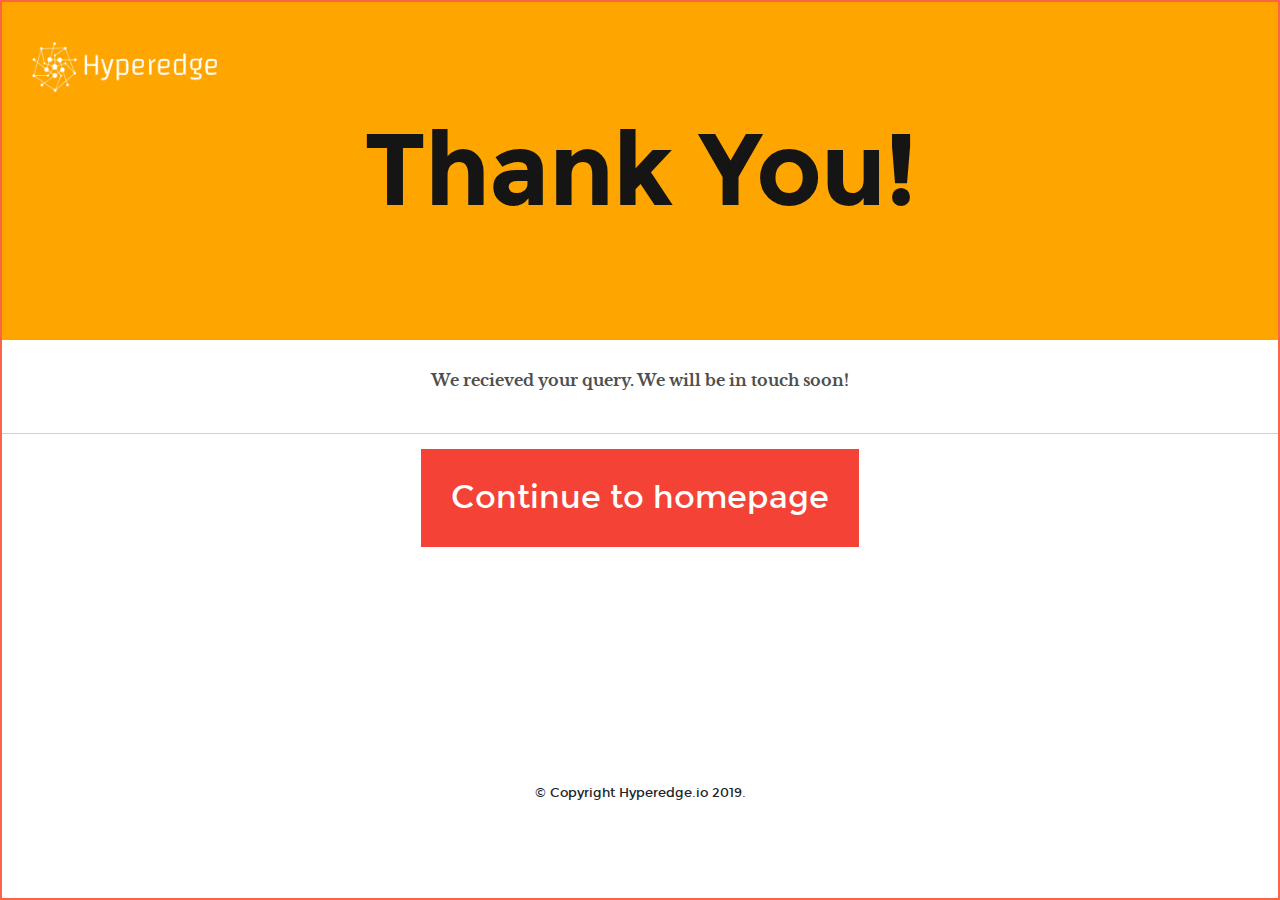
==== thanks.html @ f47d0f1d "technology stack added" ====
<!DOCTYPE html>
<head>
 <meta charset="utf-8">
	<title>Hyperedge.io</title>
	<meta name="description" content="">  
	<meta name="author" content="">

   <!-- mobile specific metas
   ================================================== -->
	<meta name="viewport" content="width=device-width, initial-scale=1, maximum-scale=1">

 	<!-- CSS
   ================================================== -->
   <link rel="stylesheet" href="css/base.css">
   <link rel="stylesheet" href="css/vendor.css">  
   <link rel="stylesheet" href="css/main.css">  

   <!-- script
   ================================================== -->
	<script src="js/modernizr.js"></script>
	<script src="js/pace.min.js"></script>

<link rel="shortcut icon" href="favicon.ico" type="image/x-icon">
	<link rel="icon" href="favicon.ico" type="image/x-icon">
<style>
body {
    margin: 100;
    font-family: -apple-system,BlinkMacSystemFont,"Segoe UI",Roboto,"Helvetica Neue",Arial,sans-serif,"Apple Color Emoji","Segoe UI Emoji","Segoe UI Symbol","Noto Color Emoji";
    font-size: 1rem;
    font-weight: 400;
    line-height: 1.5;
    color: #212529;
    text-align: center;
    background-color: #fff;
	border:2px solid Tomato;
	background-color: white;
}

h1{
	background-color:Orange;
	text-color = "blue"
	margin-top: 100px;
	font-size: 8vw;

	padding-top: 100px;
	padding-right: 80px;
	padding-bottom: 100px;
	padding-left: 80px;
}
	
p{
  font-size: 2vw;

}

a:link {
  background-color: #f44336;
  color: white;
  padding: 20px 30px;
  text-align: center;
  text-decoration: none;
  display: inline-block;
    font-size: 2.5vw;


}


/* mouse over link */
a:hover {
  color: hotpink;
  background-color: tomato;

}

/* selected link */
a:active {
  color: blue;
  background-color: yellow;
 
}

span{
  font-size: 1vw;
  padding-top: 100px;
	margin-top: 100px;

}

</style>
</head>
<body id="top">

	<!-- header 
   ================================================== -->
   <header> 

   	<div class="header-logo">
	      <a href="./index.html">Hyperedge</a>
	</div> 

	</header> <!-- end header -->  

<div class="jumbotron text-center">
  <h1 class="display-3">Thank You!</h1>
  <p class="lead"><strong>We recieved your query. We will be in touch soon!</strong></p>
  <hr>

  <p class="lead">
    <a style="  color: white;" class="btn btn-primary btn-sm" href="./index.html" role="button">Continue to homepage</a>
  </p>
</div>

<div class="footer-bottom">

      	<div class="row">

      		<div class="col-twelve">
	      		<div class="copyright">
		         	<span>© Copyright Hyperedge.io 2019.</span> 	         	
		         </div>		               
	      	</div>

      	</div>   	

      </div> <!-- end footer-bottom -->
</body>
</html>
---- css/base.css ----
/* =================================================================== 
 *
 *  Infinity v1.0 Base Stylesheet
 *  01-02-2017
 *  ------------------------------------------------------------------
 *  TOC:
 *  01. reset
 *  02. basic/base setup styles
 *  03. grid
 *  04. MISC
 *
 * =================================================================== */

/* ===================================================================
 *  01. reset - normalize.css v3.0.2 | MIT License | git.io/normalize
 *
 * ------------------------------------------------------------------- */
html {
  font-family: sans-serif;
  -ms-text-size-adjust: 100%;
  -webkit-text-size-adjust: 100%;
}

body {
  margin: 0;
}

article,
aside,
details,
figcaption,
figure,
footer,
header,
hgroup,
main,
menu,
nav,
section,
summary {
  display: block;
}

audio, canvas, progress, video {
  display: inline-block;
  vertical-align: baseline;
}

audio:not([controls]) {
  display: none;
  height: 0;
}

[hidden],
template {
  display: none;
}

a {
  background: transparent;
}

a:active, a:hover {
  outline: 0;
}

abbr[title] {
  border-bottom: 1px dotted;
}

b, strong {
  font-weight: bold;
}

dfn {
  font-style: italic;
}

h1 {
  font-size: 2em;
  margin: 0.67em 0;
}

mark {
  background: #ff0;
  color: #000;
}

small {
  font-size: 80%;
}

sub,
sup {
  font-size: 75%;
  line-height: 0;
  position: relative;
  vertical-align: baseline;
}

sup {
  top: -0.5em;
}

sub {
  bottom: -0.25em;
}

img {
  border: 0;
}

svg:not(:root) {
  overflow: hidden;
}

figure {
  margin: 1em 40px;
}

hr {
  -moz-box-sizing: content-box;
  box-sizing: content-box;
  height: 0;
}

pre {
  overflow: auto;
}

code,
kbd,
pre,
samp {
  font-family: monospace, monospace;
  font-size: 1em;
}

button, input, optgroup,
select, textarea {
  color: inherit;
  font: inherit;
  margin: 0;
}

button {
  overflow: visible;
}

button, select {
  text-transform: none;
}

button,
html input[type="button"],
input[type="reset"],
input[type="submit"] {
  -webkit-appearance: button;
  cursor: pointer;
}

button[disabled],
html input[disabled] {
  cursor: default;
}

button::-moz-focus-inner,
input::-moz-focus-inner {
  border: 0;
  padding: 0;
}

input {
  line-height: normal;
}

input[type="checkbox"],
input[type="radio"] {
  box-sizing: border-box;
  padding: 0;
}

input[type="number"]::-webkit-inner-spin-button,
input[type="number"]::-webkit-outer-spin-button {
  height: auto;
}

input[type="search"] {
  -webkit-appearance: textfield;
  -moz-box-sizing: content-box;
  -webkit-box-sizing: content-box;
  box-sizing: content-box;
}

input[type="search"]::-webkit-search-cancel-button,
input[type="search"]::-webkit-search-decoration {
  -webkit-appearance: none;
}

fieldset {
  border: 1px solid #c0c0c0;
  margin: 0 2px;
  padding: 0.35em 0.625em 0.75em;
}

legend {
  border: 0;
  padding: 0;
}

textarea {
  overflow: auto;
}

optgroup {
  font-weight: bold;
}

table {
  border-collapse: collapse;
  border-spacing: 0;
}

td, th {
  padding: 0;
}

/* ===================================================================
 *  02. basic/base setup styles - (_basic.scss)
 *
 * ------------------------------------------------------------------- */
html {
  font-size: 62.5%;
  box-sizing: border-box;
}

*,
*::before,
*::after {
  box-sizing: inherit;
}

body {
  font-weight: normal;
  line-height: 1;
  text-rendering: optimizeLegibility;
  word-wrap: break-word;
  -webkit-overflow-scrolling: touch;
  -webkit-text-size-adjust: none;
}

body, input, button {
  -moz-osx-font-smoothing: grayscale;
  -webkit-font-smoothing: antialiased;
}

/* ------------------------------------------------------------------- 
 * Media - (_basic.scss)
 * ------------------------------------------------------------------- */
img, video {
  max-width: 100%;
  height: auto;
}

/* ------------------------------------------------------------------- 
 * Typography resets - (_basic.scss)
 * ------------------------------------------------------------------- */
div, dl, dt, dd, ul, ol, li, h1, h2, h3, h4, h5, h6, pre, form, p, blockquote, th, td {
  margin: 0;
  padding: 0;
}

h1, h2, h3, h4, h5, h6 {
  -webkit-font-variant-ligatures: common-ligatures;
  -moz-font-variant-ligatures: common-ligatures;
  font-variant-ligatures: common-ligatures;
  text-rendering: optimizeLegibility;
}

em, i {
  font-style: italic;
  line-height: inherit;
}

strong, b {
  font-weight: bold;
  line-height: inherit;
}

small {
  font-size: 60%;
  line-height: inherit;
}

ol, ul {
  list-style: none;
}

li {
  display: block;
}

/* ------------------------------------------------------------------- 
 * links - (_basic.scss)
 * ------------------------------------------------------------------- */
a {
  text-decoration: none;
  line-height: inherit;
}

a img {
  border: none;
}

/* ------------------------------------------------------------------- 
 * inputs - (_basic.scss)
 * ------------------------------------------------------------------- */
fieldset {
  margin: 0;
  padding: 0;
}

input[type="email"],
input[type="number"],
input[type="search"],
input[type="text"],
input[type="tel"],
input[type="url"],
input[type="password"],
textarea {
  -webkit-appearance: none;
  -moz-appearance: none;
  -ms-appearance: none;
  -o-appearance: none;
  appearance: none;
}

/* ===================================================================
 *  03. grid - (_grid.scss)
 *
 * ------------------------------------------------------------------- */
.row {
  width: 94%;
  max-width: 1170px;
  margin: 0 auto;
}
.row:before, .row:after {
  content: "";
  display: table;
}
.row:after {
  clear: both;
}

.row .row {
  width: auto;
  max-width: none;
  margin-left: -20px;
  margin-right: -20px;
}

[class*="col-"], .bgrid {
  float: left;
}

[class*="col-"] + [class*="col-"].end {
  float: right;
}

[class*="col-"] {
  padding: 0 20px;
}

.col-one {
  width: 8.33333%;
}

.col-two, .col-1-6 {
  width: 16.66667%;
}

.col-three, .col-1-4 {
  width: 25%;
}

.col-four, .col-1-3 {
  width: 33.33333%;
}

.col-five {
  width: 41.66667%;
}

.col-six, .col-1-2 {
  width: 50%;
}

.col-seven {
  width: 58.33333%;
}

.col-eight, .col-2-3 {
  width: 66.66667%;
}

.col-nine, .col-3-4 {
  width: 75%;
}

.col-ten, .col-5-6 {
  width: 83.33333%;
}

.col-eleven {
  width: 91.66667%;
}

.col-twelve, .col-full {
  width: 100%;
}

/* ------------------------------------------------------------------- 
 * small screens - (_grid.scss)
 * ------------------------------------------------------------------- */
@media screen and (max-width: 1024px) {
  .row .row {
    margin-left: -18px;
    margin-right: -18px;
  }

  [class*="col-"] {
    padding: 0 18px;
  }
}
/* ------------------------------------------------------------------- 
 * tablets - (_grid.scss)
 * ------------------------------------------------------------------- */
@media screen and (max-width: 768px) {
  .row {
    width: auto;
    padding-left: 30px;
    padding-right: 30px;
  }

  .row .row {
    padding-left: 0;
    padding-right: 0;
    margin-left: -15px;
    margin-right: -15px;
  }

  [class*="col-"] {
    padding: 0 15px;
  }

  .tab-1-4 {
    width: 25%;
  }

  .tab-1-3 {
    width: 33.33333%;
  }

  .tab-1-2 {
    width: 50%;
  }

  .tab-2-3 {
    width: 66.66667%;
  }

  .tab-3-4 {
    width: 75%;
  }

  .tab-full {
    width: 100%;
  }
}
/* ------------------------------------------------------------------- 
 * large mobile devices - (_grid.scss)
 * ------------------------------------------------------------------- */
@media screen and (max-width: 600px) {
  .row {
    padding-left: 25px;
    padding-right: 25px;
  }

  .row .row {
    margin-left: -10px;
    margin-right: -10px;
  }

  [class*="col-"] {
    padding: 0 10px;
  }

  .mob-1-4 {
    width: 25%;
  }

  .mob-1-2 {
    width: 50%;
  }

  .mob-3-4 {
    width: 75%;
  }

  .mob-full {
    width: 100%;
  }
}
/* ------------------------------------------------------------------- 
 * small mobile devices - (_grid.scss)
 * ------------------------------------------------------------------- */
@media screen and (max-width: 400px) {
  .row .row {
    padding-left: 0;
    padding-right: 0;
    margin-left: 0;
    margin-right: 0;
  }

  [class*="col-"] {
    width: 100% !important;
    float: none !important;
    clear: both !important;
    margin-left: 0;
    margin-right: 0;
    padding: 0;
  }

  [class*="col-"] + [class*="col-"].end {
    float: none;
  }
}
/* ===================================================================
 * block grids - (_grid.scss)
 *
 * ------------------------------------------------------------------- */
[class*="block-"]:before, [class*="block-"]:after {
  content: "";
  display: table;
}
[class*="block-"]:after {
  clear: both;
}

.block-1-6 .bgrid {
  width: 16.66667%;
}

.block-1-4 .bgrid {
  width: 25%;
}

.block-1-3 .bgrid {
  width: 33.33333%;
}

.block-1-2 .bgrid {
  width: 50%;
}

/**
 * Clearing for block grid columns. Allow columns with 
 * different heights to align properly.
 */
.block-1-6 .bgrid:nth-child(6n+1),
.block-1-4 .bgrid:nth-child(4n+1),
.block-1-3 .bgrid:nth-child(3n+1),
.block-1-2 .bgrid:nth-child(2n+1) {
  clear: both;
}

/* ------------------------------------------------------------------- 
 * small screens - (_grid.scss)
 * ------------------------------------------------------------------- */
@media screen and (max-width: 1024px) {
  .block-s-1-6 .bgrid {
    width: 16.66667%;
  }

  .block-s-1-4 .bgrid {
    width: 25%;
  }

  .block-s-1-3 .bgrid {
    width: 33.33333%;
  }

  .block-s-1-2 .bgrid {
    width: 50%;
  }

  .block-s-full .bgrid {
    width: 100%;
    clear: both;
  }

  [class*="block-s-"] .bgrid:nth-child(n) {
    clear: none;
  }

  .block-s-1-6 .bgrid:nth-child(6n+1),
  .block-s-1-4 .bgrid:nth-child(4n+1),
  .block-s-1-3 .bgrid:nth-child(3n+1),
  .block-s-1-2 .bgrid:nth-child(2n+1) {
    clear: both;
  }
}
/* ------------------------------------------------------------------- 
 * tablets - (_grid.scss)
 * ------------------------------------------------------------------- */
@media screen and (max-width: 768px) {
  .block-tab-1-6 .bgrid {
    width: 16.66667%;
  }

  .block-tab-1-4 .bgrid {
    width: 25%;
  }

  .block-tab-1-3 .bgrid {
    width: 33.33333%;
  }

  .block-tab-1-2 .bgrid {
    width: 50%;
  }

  .block-tab-full .bgrid {
    width: 100%;
    clear: both;
  }

  [class*="block-tab-"] .bgrid:nth-child(n) {
    clear: none;
  }

  .block-tab-1-6 .bgrid:nth-child(6n+1),
  .block-tab-1-4 .bgrid:nth-child(4n+1),
  .block-tab-1-3 .bgrid:nth-child(3n+1),
  .block-tab-1-2 .bgrid:nth-child(2n+1) {
    clear: both;
  }
}
/* ------------------------------------------------------------------- 
 * large mobile devices - (_grid.scss)
 * ------------------------------------------------------------------- */
@media screen and (max-width: 600px) {
  .block-mob-1-6 .bgrid {
    width: 16.66667%;
  }

  .block-mob-1-4 .bgrid {
    width: 25%;
  }

  .block-mob-1-3 .bgrid {
    width: 33.33333%;
  }

  .block-mob-1-2 .bgrid {
    width: 50%;
  }

  .block-mob-full .bgrid {
    width: 100%;
    clear: both;
  }

  [class*="block-mob-"] .bgrid:nth-child(n) {
    clear: none;
  }

  .block-mob-1-6 .bgrid:nth-child(6n+1),
  .block-mob-1-4 .bgrid:nth-child(4n+1),
  .block-mob-1-3 .bgrid:nth-child(3n+1),
  .block-mob-1-2 .bgrid:nth-child(2n+1) {
    clear: both;
  }
}
/* ------------------------------------------------------------------- 
 * stack on small mobile devices - (_grid.scss)
 * ------------------------------------------------------------------- */
@media screen and (max-width: 400px) {
  .stack .bgrid {
    width: 100% !important;
    float: none !important;
    clear: both !important;
    margin-left: 0;
    margin-right: 0;
  }
}
/* ===================================================================
 *  04. MISC  - (_grid.scss)
 *
 * ------------------------------------------------------------------- */
 
/* Clearing - (http://nicolasgallagher.com/micro-clearfix-hack/
 */
.group:before, .group:after {
  content: "";
  display: table;
}
.group:after {
  clear: both;
}

/* Misc Helper Styles 
 */
.hide {
  display: none;
}

.invisible {
  visibility: hidden;
}

.antialiased {
  -webkit-font-smoothing: antialiased;
  -moz-osx-font-smoothing: grayscale;
}

.overflow-hidden {
  overflow: hidden;
}

.remove-bottom {
  margin-bottom: 0;
}

.half-bottom {
  margin-bottom: 1.5rem !important;
}

.add-bottom {
  margin-bottom: 3rem !important;
}

.no-border {
  border: none;
}

.full-width {
  width: 100%;
}

.text-center {
  text-align: center;
}

.text-left {
  text-align: left;
}

.text-right {
  text-align: right;
}

.pull-left {
  float: left;
}

.pull-right {
  float: right;
}

.align-center {
  margin-left: auto;
  margin-right: auto;
  text-align: center;
}
---- css/vendor.css ----
/* =================================================================== 
 *
 *  Infinity v1.0 Vendor/Third Party CSS 
 *  01-02-2017
 *  ------------------------------------------------------------------
 *
 *  TOC:
 *  01. Animate.css
 *  02. Lightgallery 
 *  03. Owl Carousel 
 *  04. Flexslider
 *
 * =================================================================== */

/**
 * 01. 
 * Animate.css - http://daneden.me/animate
 * Licensed under the MIT license - http://opensource.org/licenses/MIT
 *
 * Copyright (c) 2015 Daniel Eden
 * ===================================================================
 */
.animated {
  -webkit-animation-duration: 1s;
  animation-duration: 1s;
  -webkit-animation-fill-mode: both;
  animation-fill-mode: both;
}

.animated.infinite {
  -webkit-animation-iteration-count: infinite;
  animation-iteration-count: infinite;
}

.animated.hinge {
  -webkit-animation-duration: 2s;
  animation-duration: 2s;
}

.animated.bounceIn, .animated.bounceOut, .animated.flipOutX, .animated.flipOutY {
  -webkit-animation-duration: .75s;
  animation-duration: .75s;
}

@-webkit-keyframes bounce {
  20%,53%,80%,from,to {
    -webkit-animation-timing-function: cubic-bezier(0.215, 0.61, 0.355, 1);
    animation-timing-function: cubic-bezier(0.215, 0.61, 0.355, 1);
    -webkit-transform: translate3d(0, 0, 0);
    transform: translate3d(0, 0, 0);
  }
  40%,43% {
    -webkit-animation-timing-function: cubic-bezier(0.755, 0.05, 0.855, 0.06);
    animation-timing-function: cubic-bezier(0.755, 0.05, 0.855, 0.06);
    -webkit-transform: translate3d(0, -30px, 0);
    transform: translate3d(0, -30px, 0);
  }
  70% {
    -webkit-animation-timing-function: cubic-bezier(0.755, 0.05, 0.855, 0.06);
    animation-timing-function: cubic-bezier(0.755, 0.05, 0.855, 0.06);
    -webkit-transform: translate3d(0, -15px, 0);
    transform: translate3d(0, -15px, 0);
  }
  90% {
    -webkit-transform: translate3d(0, -4px, 0);
    transform: translate3d(0, -4px, 0);
  }
}
@keyframes bounce {
  20%,53%,80%,from,to {
    -webkit-animation-timing-function: cubic-bezier(0.215, 0.61, 0.355, 1);
    animation-timing-function: cubic-bezier(0.215, 0.61, 0.355, 1);
    -webkit-transform: translate3d(0, 0, 0);
    transform: translate3d(0, 0, 0);
  }
  40%,43% {
    -webkit-animation-timing-function: cubic-bezier(0.755, 0.05, 0.855, 0.06);
    animation-timing-function: cubic-bezier(0.755, 0.05, 0.855, 0.06);
    -webkit-transform: translate3d(0, -30px, 0);
    transform: translate3d(0, -30px, 0);
  }
  70% {
    -webkit-animation-timing-function: cubic-bezier(0.755, 0.05, 0.855, 0.06);
    animation-timing-function: cubic-bezier(0.755, 0.05, 0.855, 0.06);
    -webkit-transform: translate3d(0, -15px, 0);
    transform: translate3d(0, -15px, 0);
  }
  90% {
    -webkit-transform: translate3d(0, -4px, 0);
    transform: translate3d(0, -4px, 0);
  }
}
.bounce {
  -webkit-animation-name: bounce;
  animation-name: bounce;
  -webkit-transform-origin: center bottom;
  transform-origin: center bottom;
}

@-webkit-keyframes flash {
  50%,from,to {
    opacity: 1;
  }
  25%,75% {
    opacity: 0;
  }
}
@keyframes flash {
  50%,from,to {
    opacity: 1;
  }
  25%,75% {
    opacity: 0;
  }
}
.flash {
  -webkit-animation-name: flash;
  animation-name: flash;
}

@-webkit-keyframes pulse {
  from {
    -webkit-transform: scale3d(1, 1, 1);
    transform: scale3d(1, 1, 1);
  }
  50% {
    -webkit-transform: scale3d(1.05, 1.05, 1.05);
    transform: scale3d(1.05, 1.05, 1.05);
  }
  to {
    -webkit-transform: scale3d(1, 1, 1);
    transform: scale3d(1, 1, 1);
  }
}
@keyframes pulse {
  from {
    -webkit-transform: scale3d(1, 1, 1);
    transform: scale3d(1, 1, 1);
  }
  50% {
    -webkit-transform: scale3d(1.05, 1.05, 1.05);
    transform: scale3d(1.05, 1.05, 1.05);
  }
  to {
    -webkit-transform: scale3d(1, 1, 1);
    transform: scale3d(1, 1, 1);
  }
}
.pulse {
  -webkit-animation-name: pulse;
  animation-name: pulse;
}

@-webkit-keyframes rubberBand {
  from {
    -webkit-transform: scale3d(1, 1, 1);
    transform: scale3d(1, 1, 1);
  }
  30% {
    -webkit-transform: scale3d(1.25, 0.75, 1);
    transform: scale3d(1.25, 0.75, 1);
  }
  40% {
    -webkit-transform: scale3d(0.75, 1.25, 1);
    transform: scale3d(0.75, 1.25, 1);
  }
  50% {
    -webkit-transform: scale3d(1.15, 0.85, 1);
    transform: scale3d(1.15, 0.85, 1);
  }
  65% {
    -webkit-transform: scale3d(0.95, 1.05, 1);
    transform: scale3d(0.95, 1.05, 1);
  }
  75% {
    -webkit-transform: scale3d(1.05, 0.95, 1);
    transform: scale3d(1.05, 0.95, 1);
  }
  to {
    -webkit-transform: scale3d(1, 1, 1);
    transform: scale3d(1, 1, 1);
  }
}
@keyframes rubberBand {
  from {
    -webkit-transform: scale3d(1, 1, 1);
    transform: scale3d(1, 1, 1);
  }
  30% {
    -webkit-transform: scale3d(1.25, 0.75, 1);
    transform: scale3d(1.25, 0.75, 1);
  }
  40% {
    -webkit-transform: scale3d(0.75, 1.25, 1);
    transform: scale3d(0.75, 1.25, 1);
  }
  50% {
    -webkit-transform: scale3d(1.15, 0.85, 1);
    transform: scale3d(1.15, 0.85, 1);
  }
  65% {
    -webkit-transform: scale3d(0.95, 1.05, 1);
    transform: scale3d(0.95, 1.05, 1);
  }
  75% {
    -webkit-transform: scale3d(1.05, 0.95, 1);
    transform: scale3d(1.05, 0.95, 1);
  }
  to {
    -webkit-transform: scale3d(1, 1, 1);
    transform: scale3d(1, 1, 1);
  }
}
.rubberBand {
  -webkit-animation-name: rubberBand;
  animation-name: rubberBand;
}

@-webkit-keyframes shake {
  from,to {
    -webkit-transform: translate3d(0, 0, 0);
    transform: translate3d(0, 0, 0);
  }
  10%,30%,50%,70%,90% {
    -webkit-transform: translate3d(-10px, 0, 0);
    transform: translate3d(-10px, 0, 0);
  }
  20%,40%,60%,80% {
    -webkit-transform: translate3d(10px, 0, 0);
    transform: translate3d(10px, 0, 0);
  }
}
@keyframes shake {
  from,to {
    -webkit-transform: translate3d(0, 0, 0);
    transform: translate3d(0, 0, 0);
  }
  10%,30%,50%,70%,90% {
    -webkit-transform: translate3d(-10px, 0, 0);
    transform: translate3d(-10px, 0, 0);
  }
  20%,40%,60%,80% {
    -webkit-transform: translate3d(10px, 0, 0);
    transform: translate3d(10px, 0, 0);
  }
}
.shake {
  -webkit-animation-name: shake;
  animation-name: shake;
}

@-webkit-keyframes swing {
  20% {
    -webkit-transform: rotate3d(0, 0, 1, 15deg);
    transform: rotate3d(0, 0, 1, 15deg);
  }
  40% {
    -webkit-transform: rotate3d(0, 0, 1, -10deg);
    transform: rotate3d(0, 0, 1, -10deg);
  }
  60% {
    -webkit-transform: rotate3d(0, 0, 1, 5deg);
    transform: rotate3d(0, 0, 1, 5deg);
  }
  80% {
    -webkit-transform: rotate3d(0, 0, 1, -5deg);
    transform: rotate3d(0, 0, 1, -5deg);
  }
  to {
    -webkit-transform: rotate3d(0, 0, 1, 0deg);
    transform: rotate3d(0, 0, 1, 0deg);
  }
}
@keyframes swing {
  20% {
    -webkit-transform: rotate3d(0, 0, 1, 15deg);
    transform: rotate3d(0, 0, 1, 15deg);
  }
  40% {
    -webkit-transform: rotate3d(0, 0, 1, -10deg);
    transform: rotate3d(0, 0, 1, -10deg);
  }
  60% {
    -webkit-transform: rotate3d(0, 0, 1, 5deg);
    transform: rotate3d(0, 0, 1, 5deg);
  }
  80% {
    -webkit-transform: rotate3d(0, 0, 1, -5deg);
    transform: rotate3d(0, 0, 1, -5deg);
  }
  to {
    -webkit-transform: rotate3d(0, 0, 1, 0deg);
    transform: rotate3d(0, 0, 1, 0deg);
  }
}
.swing {
  -webkit-transform-origin: top center;
  transform-origin: top center;
  -webkit-animation-name: swing;
  animation-name: swing;
}

@-webkit-keyframes tada {
  from {
    -webkit-transform: scale3d(1, 1, 1);
    transform: scale3d(1, 1, 1);
  }
  10%,20% {
    -webkit-transform: scale3d(0.9, 0.9, 0.9) rotate3d(0, 0, 1, -3deg);
    transform: scale3d(0.9, 0.9, 0.9) rotate3d(0, 0, 1, -3deg);
  }
  30%,50%,70%,90% {
    -webkit-transform: scale3d(1.1, 1.1, 1.1) rotate3d(0, 0, 1, 3deg);
    transform: scale3d(1.1, 1.1, 1.1) rotate3d(0, 0, 1, 3deg);
  }
  40%,60%,80% {
    -webkit-transform: scale3d(1.1, 1.1, 1.1) rotate3d(0, 0, 1, -3deg);
    transform: scale3d(1.1, 1.1, 1.1) rotate3d(0, 0, 1, -3deg);
  }
  to {
    -webkit-transform: scale3d(1, 1, 1);
    transform: scale3d(1, 1, 1);
  }
}
@keyframes tada {
  from {
    -webkit-transform: scale3d(1, 1, 1);
    transform: scale3d(1, 1, 1);
  }
  10%,20% {
    -webkit-transform: scale3d(0.9, 0.9, 0.9) rotate3d(0, 0, 1, -3deg);
    transform: scale3d(0.9, 0.9, 0.9) rotate3d(0, 0, 1, -3deg);
  }
  30%,50%,70%,90% {
    -webkit-transform: scale3d(1.1, 1.1, 1.1) rotate3d(0, 0, 1, 3deg);
    transform: scale3d(1.1, 1.1, 1.1) rotate3d(0, 0, 1, 3deg);
  }
  40%,60%,80% {
    -webkit-transform: scale3d(1.1, 1.1, 1.1) rotate3d(0, 0, 1, -3deg);
    transform: scale3d(1.1, 1.1, 1.1) rotate3d(0, 0, 1, -3deg);
  }
  to {
    -webkit-transform: scale3d(1, 1, 1);
    transform: scale3d(1, 1, 1);
  }
}
.tada {
  -webkit-animation-name: tada;
  animation-name: tada;
}

@-webkit-keyframes wobble {
  from {
    -webkit-transform: none;
    transform: none;
  }
  15% {
    -webkit-transform: translate3d(-25%, 0, 0) rotate3d(0, 0, 1, -5deg);
    transform: translate3d(-25%, 0, 0) rotate3d(0, 0, 1, -5deg);
  }
  30% {
    -webkit-transform: translate3d(20%, 0, 0) rotate3d(0, 0, 1, 3deg);
    transform: translate3d(20%, 0, 0) rotate3d(0, 0, 1, 3deg);
  }
  45% {
    -webkit-transform: translate3d(-15%, 0, 0) rotate3d(0, 0, 1, -3deg);
    transform: translate3d(-15%, 0, 0) rotate3d(0, 0, 1, -3deg);
  }
  60% {
    -webkit-transform: translate3d(10%, 0, 0) rotate3d(0, 0, 1, 2deg);
    transform: translate3d(10%, 0, 0) rotate3d(0, 0, 1, 2deg);
  }
  75% {
    -webkit-transform: translate3d(-5%, 0, 0) rotate3d(0, 0, 1, -1deg);
    transform: translate3d(-5%, 0, 0) rotate3d(0, 0, 1, -1deg);
  }
  to {
    -webkit-transform: none;
    transform: none;
  }
}
@keyframes wobble {
  from {
    -webkit-transform: none;
    transform: none;
  }
  15% {
    -webkit-transform: translate3d(-25%, 0, 0) rotate3d(0, 0, 1, -5deg);
    transform: translate3d(-25%, 0, 0) rotate3d(0, 0, 1, -5deg);
  }
  30% {
    -webkit-transform: translate3d(20%, 0, 0) rotate3d(0, 0, 1, 3deg);
    transform: translate3d(20%, 0, 0) rotate3d(0, 0, 1, 3deg);
  }
  45% {
    -webkit-transform: translate3d(-15%, 0, 0) rotate3d(0, 0, 1, -3deg);
    transform: translate3d(-15%, 0, 0) rotate3d(0, 0, 1, -3deg);
  }
  60% {
    -webkit-transform: translate3d(10%, 0, 0) rotate3d(0, 0, 1, 2deg);
    transform: translate3d(10%, 0, 0) rotate3d(0, 0, 1, 2deg);
  }
  75% {
    -webkit-transform: translate3d(-5%, 0, 0) rotate3d(0, 0, 1, -1deg);
    transform: translate3d(-5%, 0, 0) rotate3d(0, 0, 1, -1deg);
  }
  to {
    -webkit-transform: none;
    transform: none;
  }
}
.wobble {
  -webkit-animation-name: wobble;
  animation-name: wobble;
}

@-webkit-keyframes jello {
  11.1%,from,to {
    -webkit-transform: none;
    transform: none;
  }
  22.2% {
    -webkit-transform: skewX(-12.5deg) skewY(-12.5deg);
    transform: skewX(-12.5deg) skewY(-12.5deg);
  }
  33.3% {
    -webkit-transform: skewX(6.25deg) skewY(6.25deg);
    transform: skewX(6.25deg) skewY(6.25deg);
  }
  44.4% {
    -webkit-transform: skewX(-3.125deg) skewY(-3.125deg);
    transform: skewX(-3.125deg) skewY(-3.125deg);
  }
  55.5% {
    -webkit-transform: skewX(1.5625deg) skewY(1.5625deg);
    transform: skewX(1.5625deg) skewY(1.5625deg);
  }
  66.6% {
    -webkit-transform: skewX(-0.78125deg) skewY(-0.78125deg);
    transform: skewX(-0.78125deg) skewY(-0.78125deg);
  }
  77.7% {
    -webkit-transform: skewX(0.39063deg) skewY(0.39063deg);
    transform: skewX(0.39063deg) skewY(0.39063deg);
  }
  88.8% {
    -webkit-transform: skewX(-0.19531deg) skewY(-0.19531deg);
    transform: skewX(-0.19531deg) skewY(-0.19531deg);
  }
}
@keyframes jello {
  11.1%,from,to {
    -webkit-transform: none;
    transform: none;
  }
  22.2% {
    -webkit-transform: skewX(-12.5deg) skewY(-12.5deg);
    transform: skewX(-12.5deg) skewY(-12.5deg);
  }
  33.3% {
    -webkit-transform: skewX(6.25deg) skewY(6.25deg);
    transform: skewX(6.25deg) skewY(6.25deg);
  }
  44.4% {
    -webkit-transform: skewX(-3.125deg) skewY(-3.125deg);
    transform: skewX(-3.125deg) skewY(-3.125deg);
  }
  55.5% {
    -webkit-transform: skewX(1.5625deg) skewY(1.5625deg);
    transform: skewX(1.5625deg) skewY(1.5625deg);
  }
  66.6% {
    -webkit-transform: skewX(-0.78125deg) skewY(-0.78125deg);
    transform: skewX(-0.78125deg) skewY(-0.78125deg);
  }
  77.7% {
    -webkit-transform: skewX(0.39063deg) skewY(0.39063deg);
    transform: skewX(0.39063deg) skewY(0.39063deg);
  }
  88.8% {
    -webkit-transform: skewX(-0.19531deg) skewY(-0.19531deg);
    transform: skewX(-0.19531deg) skewY(-0.19531deg);
  }
}
.jello {
  -webkit-animation-name: jello;
  animation-name: jello;
  -webkit-transform-origin: center;
  transform-origin: center;
}

@-webkit-keyframes bounceIn {
  20%,40%,60%,80%,from,to {
    -webkit-animation-timing-function: cubic-bezier(0.215, 0.61, 0.355, 1);
    animation-timing-function: cubic-bezier(0.215, 0.61, 0.355, 1);
  }
  0% {
    opacity: 0;
    -webkit-transform: scale3d(0.3, 0.3, 0.3);
    transform: scale3d(0.3, 0.3, 0.3);
  }
  20% {
    -webkit-transform: scale3d(1.1, 1.1, 1.1);
    transform: scale3d(1.1, 1.1, 1.1);
  }
  40% {
    -webkit-transform: scale3d(0.9, 0.9, 0.9);
    transform: scale3d(0.9, 0.9, 0.9);
  }
  60% {
    opacity: 1;
    -webkit-transform: scale3d(1.03, 1.03, 1.03);
    transform: scale3d(1.03, 1.03, 1.03);
  }
  80% {
    -webkit-transform: scale3d(0.97, 0.97, 0.97);
    transform: scale3d(0.97, 0.97, 0.97);
  }
  to {
    opacity: 1;
    -webkit-transform: scale3d(1, 1, 1);
    transform: scale3d(1, 1, 1);
  }
}
@keyframes bounceIn {
  20%,40%,60%,80%,from,to {
    -webkit-animation-timing-function: cubic-bezier(0.215, 0.61, 0.355, 1);
    animation-timing-function: cubic-bezier(0.215, 0.61, 0.355, 1);
  }
  0% {
    opacity: 0;
    -webkit-transform: scale3d(0.3, 0.3, 0.3);
    transform: scale3d(0.3, 0.3, 0.3);
  }
  20% {
    -webkit-transform: scale3d(1.1, 1.1, 1.1);
    transform: scale3d(1.1, 1.1, 1.1);
  }
  40% {
    -webkit-transform: scale3d(0.9, 0.9, 0.9);
    transform: scale3d(0.9, 0.9, 0.9);
  }
  60% {
    opacity: 1;
    -webkit-transform: scale3d(1.03, 1.03, 1.03);
    transform: scale3d(1.03, 1.03, 1.03);
  }
  80% {
    -webkit-transform: scale3d(0.97, 0.97, 0.97);
    transform: scale3d(0.97, 0.97, 0.97);
  }
  to {
    opacity: 1;
    -webkit-transform: scale3d(1, 1, 1);
    transform: scale3d(1, 1, 1);
  }
}
.bounceIn {
  -webkit-animation-name: bounceIn;
  animation-name: bounceIn;
}

@-webkit-keyframes bounceInDown {
  60%,75%,90%,from,to {
    -webkit-animation-timing-function: cubic-bezier(0.215, 0.61, 0.355, 1);
    animation-timing-function: cubic-bezier(0.215, 0.61, 0.355, 1);
  }
  0% {
    opacity: 0;
    -webkit-transform: translate3d(0, -3000px, 0);
    transform: translate3d(0, -3000px, 0);
  }
  60% {
    opacity: 1;
    -webkit-transform: translate3d(0, 25px, 0);
    transform: translate3d(0, 25px, 0);
  }
  75% {
    -webkit-transform: translate3d(0, -10px, 0);
    transform: translate3d(0, -10px, 0);
  }
  90% {
    -webkit-transform: translate3d(0, 5px, 0);
    transform: translate3d(0, 5px, 0);
  }
  to {
    -webkit-transform: none;
    transform: none;
  }
}
@keyframes bounceInDown {
  60%,75%,90%,from,to {
    -webkit-animation-timing-function: cubic-bezier(0.215, 0.61, 0.355, 1);
    animation-timing-function: cubic-bezier(0.215, 0.61, 0.355, 1);
  }
  0% {
    opacity: 0;
    -webkit-transform: translate3d(0, -3000px, 0);
    transform: translate3d(0, -3000px, 0);
  }
  60% {
    opacity: 1;
    -webkit-transform: translate3d(0, 25px, 0);
    transform: translate3d(0, 25px, 0);
  }
  75% {
    -webkit-transform: translate3d(0, -10px, 0);
    transform: translate3d(0, -10px, 0);
  }
  90% {
    -webkit-transform: translate3d(0, 5px, 0);
    transform: translate3d(0, 5px, 0);
  }
  to {
    -webkit-transform: none;
    transform: none;
  }
}
.bounceInDown {
  -webkit-animation-name: bounceInDown;
  animation-name: bounceInDown;
}

@-webkit-keyframes bounceInLeft {
  60%,75%,90%,from,to {
    -webkit-animation-timing-function: cubic-bezier(0.215, 0.61, 0.355, 1);
    animation-timing-function: cubic-bezier(0.215, 0.61, 0.355, 1);
  }
  0% {
    opacity: 0;
    -webkit-transform: translate3d(-3000px, 0, 0);
    transform: translate3d(-3000px, 0, 0);
  }
  60% {
    opacity: 1;
    -webkit-transform: translate3d(25px, 0, 0);
    transform: translate3d(25px, 0, 0);
  }
  75% {
    -webkit-transform: translate3d(-10px, 0, 0);
    transform: translate3d(-10px, 0, 0);
  }
  90% {
    -webkit-transform: translate3d(5px, 0, 0);
    transform: translate3d(5px, 0, 0);
  }
  to {
    -webkit-transform: none;
    transform: none;
  }
}
@keyframes bounceInLeft {
  60%,75%,90%,from,to {
    -webkit-animation-timing-function: cubic-bezier(0.215, 0.61, 0.355, 1);
    animation-timing-function: cubic-bezier(0.215, 0.61, 0.355, 1);
  }
  0% {
    opacity: 0;
    -webkit-transform: translate3d(-3000px, 0, 0);
    transform: translate3d(-3000px, 0, 0);
  }
  60% {
    opacity: 1;
    -webkit-transform: translate3d(25px, 0, 0);
    transform: translate3d(25px, 0, 0);
  }
  75% {
    -webkit-transform: translate3d(-10px, 0, 0);
    transform: translate3d(-10px, 0, 0);
  }
  90% {
    -webkit-transform: translate3d(5px, 0, 0);
    transform: translate3d(5px, 0, 0);
  }
  to {
    -webkit-transform: none;
    transform: none;
  }
}
.bounceInLeft {
  -webkit-animation-name: bounceInLeft;
  animation-name: bounceInLeft;
}

@-webkit-keyframes bounceInRight {
  60%,75%,90%,from,to {
    -webkit-animation-timing-function: cubic-bezier(0.215, 0.61, 0.355, 1);
    animation-timing-function: cubic-bezier(0.215, 0.61, 0.355, 1);
  }
  from {
    opacity: 0;
    -webkit-transform: translate3d(3000px, 0, 0);
    transform: translate3d(3000px, 0, 0);
  }
  60% {
    opacity: 1;
    -webkit-transform: translate3d(-25px, 0, 0);
    transform: translate3d(-25px, 0, 0);
  }
  75% {
    -webkit-transform: translate3d(10px, 0, 0);
    transform: translate3d(10px, 0, 0);
  }
  90% {
    -webkit-transform: translate3d(-5px, 0, 0);
    transform: translate3d(-5px, 0, 0);
  }
  to {
    -webkit-transform: none;
    transform: none;
  }
}
@keyframes bounceInRight {
  60%,75%,90%,from,to {
    -webkit-animation-timing-function: cubic-bezier(0.215, 0.61, 0.355, 1);
    animation-timing-function: cubic-bezier(0.215, 0.61, 0.355, 1);
  }
  from {
    opacity: 0;
    -webkit-transform: translate3d(3000px, 0, 0);
    transform: translate3d(3000px, 0, 0);
  }
  60% {
    opacity: 1;
    -webkit-transform: translate3d(-25px, 0, 0);
    transform: translate3d(-25px, 0, 0);
  }
  75% {
    -webkit-transform: translate3d(10px, 0, 0);
    transform: translate3d(10px, 0, 0);
  }
  90% {
    -webkit-transform: translate3d(-5px, 0, 0);
    transform: translate3d(-5px, 0, 0);
  }
  to {
    -webkit-transform: none;
    transform: none;
  }
}
.bounceInRight {
  -webkit-animation-name: bounceInRight;
  animation-name: bounceInRight;
}

@-webkit-keyframes bounceInUp {
  60%,75%,90%,from,to {
    -webkit-animation-timing-function: cubic-bezier(0.215, 0.61, 0.355, 1);
    animation-timing-function: cubic-bezier(0.215, 0.61, 0.355, 1);
  }
  from {
    opacity: 0;
    -webkit-transform: translate3d(0, 3000px, 0);
    transform: translate3d(0, 3000px, 0);
  }
  60% {
    opacity: 1;
    -webkit-transform: translate3d(0, -20px, 0);
    transform: translate3d(0, -20px, 0);
  }
  75% {
    -webkit-transform: translate3d(0, 10px, 0);
    transform: translate3d(0, 10px, 0);
  }
  90% {
    -webkit-transform: translate3d(0, -5px, 0);
    transform: translate3d(0, -5px, 0);
  }
  to {
    -webkit-transform: translate3d(0, 0, 0);
    transform: translate3d(0, 0, 0);
  }
}
@keyframes bounceInUp {
  60%,75%,90%,from,to {
    -webkit-animation-timing-function: cubic-bezier(0.215, 0.61, 0.355, 1);
    animation-timing-function: cubic-bezier(0.215, 0.61, 0.355, 1);
  }
  from {
    opacity: 0;
    -webkit-transform: translate3d(0, 3000px, 0);
    transform: translate3d(0, 3000px, 0);
  }
  60% {
    opacity: 1;
    -webkit-transform: translate3d(0, -20px, 0);
    transform: translate3d(0, -20px, 0);
  }
  75% {
    -webkit-transform: translate3d(0, 10px, 0);
    transform: translate3d(0, 10px, 0);
  }
  90% {
    -webkit-transform: translate3d(0, -5px, 0);
    transform: translate3d(0, -5px, 0);
  }
  to {
    -webkit-transform: translate3d(0, 0, 0);
    transform: translate3d(0, 0, 0);
  }
}
.bounceInUp {
  -webkit-animation-name: bounceInUp;
  animation-name: bounceInUp;
}

@-webkit-keyframes bounceOut {
  20% {
    -webkit-transform: scale3d(0.9, 0.9, 0.9);
    transform: scale3d(0.9, 0.9, 0.9);
  }
  50%,55% {
    opacity: 1;
    -webkit-transform: scale3d(1.1, 1.1, 1.1);
    transform: scale3d(1.1, 1.1, 1.1);
  }
  to {
    opacity: 0;
    -webkit-transform: scale3d(0.3, 0.3, 0.3);
    transform: scale3d(0.3, 0.3, 0.3);
  }
}
@keyframes bounceOut {
  20% {
    -webkit-transform: scale3d(0.9, 0.9, 0.9);
    transform: scale3d(0.9, 0.9, 0.9);
  }
  50%,55% {
    opacity: 1;
    -webkit-transform: scale3d(1.1, 1.1, 1.1);
    transform: scale3d(1.1, 1.1, 1.1);
  }
  to {
    opacity: 0;
    -webkit-transform: scale3d(0.3, 0.3, 0.3);
    transform: scale3d(0.3, 0.3, 0.3);
  }
}
.bounceOut {
  -webkit-animation-name: bounceOut;
  animation-name: bounceOut;
}

@-webkit-keyframes bounceOutDown {
  20% {
    -webkit-transform: translate3d(0, 10px, 0);
    transform: translate3d(0, 10px, 0);
  }
  40%,45% {
    opacity: 1;
    -webkit-transform: translate3d(0, -20px, 0);
    transform: translate3d(0, -20px, 0);
  }
  to {
    opacity: 0;
    -webkit-transform: translate3d(0, 2000px, 0);
    transform: translate3d(0, 2000px, 0);
  }
}
@keyframes bounceOutDown {
  20% {
    -webkit-transform: translate3d(0, 10px, 0);
    transform: translate3d(0, 10px, 0);
  }
  40%,45% {
    opacity: 1;
    -webkit-transform: translate3d(0, -20px, 0);
    transform: translate3d(0, -20px, 0);
  }
  to {
    opacity: 0;
    -webkit-transform: translate3d(0, 2000px, 0);
    transform: translate3d(0, 2000px, 0);
  }
}
.bounceOutDown {
  -webkit-animation-name: bounceOutDown;
  animation-name: bounceOutDown;
}

@-webkit-keyframes bounceOutLeft {
  20% {
    opacity: 1;
    -webkit-transform: translate3d(20px, 0, 0);
    transform: translate3d(20px, 0, 0);
  }
  to {
    opacity: 0;
    -webkit-transform: translate3d(-2000px, 0, 0);
    transform: translate3d(-2000px, 0, 0);
  }
}
@keyframes bounceOutLeft {
  20% {
    opacity: 1;
    -webkit-transform: translate3d(20px, 0, 0);
    transform: translate3d(20px, 0, 0);
  }
  to {
    opacity: 0;
    -webkit-transform: translate3d(-2000px, 0, 0);
    transform: translate3d(-2000px, 0, 0);
  }
}
.bounceOutLeft {
  -webkit-animation-name: bounceOutLeft;
  animation-name: bounceOutLeft;
}

@-webkit-keyframes bounceOutRight {
  20% {
    opacity: 1;
    -webkit-transform: translate3d(-20px, 0, 0);
    transform: translate3d(-20px, 0, 0);
  }
  to {
    opacity: 0;
    -webkit-transform: translate3d(2000px, 0, 0);
    transform: translate3d(2000px, 0, 0);
  }
}
@keyframes bounceOutRight {
  20% {
    opacity: 1;
    -webkit-transform: translate3d(-20px, 0, 0);
    transform: translate3d(-20px, 0, 0);
  }
  to {
    opacity: 0;
    -webkit-transform: translate3d(2000px, 0, 0);
    transform: translate3d(2000px, 0, 0);
  }
}
.bounceOutRight {
  -webkit-animation-name: bounceOutRight;
  animation-name: bounceOutRight;
}

@-webkit-keyframes bounceOutUp {
  20% {
    -webkit-transform: translate3d(0, -10px, 0);
    transform: translate3d(0, -10px, 0);
  }
  40%,45% {
    opacity: 1;
    -webkit-transform: translate3d(0, 20px, 0);
    transform: translate3d(0, 20px, 0);
  }
  to {
    opacity: 0;
    -webkit-transform: translate3d(0, -2000px, 0);
    transform: translate3d(0, -2000px, 0);
  }
}
@keyframes bounceOutUp {
  20% {
    -webkit-transform: translate3d(0, -10px, 0);
    transform: translate3d(0, -10px, 0);
  }
  40%,45% {
    opacity: 1;
    -webkit-transform: translate3d(0, 20px, 0);
    transform: translate3d(0, 20px, 0);
  }
  to {
    opacity: 0;
    -webkit-transform: translate3d(0, -2000px, 0);
    transform: translate3d(0, -2000px, 0);
  }
}
.bounceOutUp {
  -webkit-animation-name: bounceOutUp;
  animation-name: bounceOutUp;
}

@-webkit-keyframes fadeIn {
  from {
    opacity: 0;
  }
  to {
    opacity: 1;
  }
}
@keyframes fadeIn {
  from {
    opacity: 0;
  }
  to {
    opacity: 1;
  }
}
.fadeIn {
  -webkit-animation-name: fadeIn;
  animation-name: fadeIn;
}

@-webkit-keyframes fadeInDown {
  from {
    opacity: 0;
    -webkit-transform: translate3d(0, -100%, 0);
    transform: translate3d(0, -100%, 0);
  }
  to {
    opacity: 1;
    -webkit-transform: none;
    transform: none;
  }
}
@keyframes fadeInDown {
  from {
    opacity: 0;
    -webkit-transform: translate3d(0, -100%, 0);
    transform: translate3d(0, -100%, 0);
  }
  to {
    opacity: 1;
    -webkit-transform: none;
    transform: none;
  }
}
.fadeInDown {
  -webkit-animation-name: fadeInDown;
  animation-name: fadeInDown;
}

@-webkit-keyframes fadeInDownBig {
  from {
    opacity: 0;
    -webkit-transform: translate3d(0, -2000px, 0);
    transform: translate3d(0, -2000px, 0);
  }
  to {
    opacity: 1;
    -webkit-transform: none;
    transform: none;
  }
}
@keyframes fadeInDownBig {
  from {
    opacity: 0;
    -webkit-transform: translate3d(0, -2000px, 0);
    transform: translate3d(0, -2000px, 0);
  }
  to {
    opacity: 1;
    -webkit-transform: none;
    transform: none;
  }
}
.fadeInDownBig {
  -webkit-animation-name: fadeInDownBig;
  animation-name: fadeInDownBig;
}

@-webkit-keyframes fadeInLeft {
  from {
    opacity: 0;
    -webkit-transform: translate3d(-100%, 0, 0);
    transform: translate3d(-100%, 0, 0);
  }
  to {
    opacity: 1;
    -webkit-transform: none;
    transform: none;
  }
}
@keyframes fadeInLeft {
  from {
    opacity: 0;
    -webkit-transform: translate3d(-100%, 0, 0);
    transform: translate3d(-100%, 0, 0);
  }
  to {
    opacity: 1;
    -webkit-transform: none;
    transform: none;
  }
}
.fadeInLeft {
  -webkit-animation-name: fadeInLeft;
  animation-name: fadeInLeft;
}

@-webkit-keyframes fadeInLeftBig {
  from {
    opacity: 0;
    -webkit-transform: translate3d(-2000px, 0, 0);
    transform: translate3d(-2000px, 0, 0);
  }
  to {
    opacity: 1;
    -webkit-transform: none;
    transform: none;
  }
}
@keyframes fadeInLeftBig {
  from {
    opacity: 0;
    -webkit-transform: translate3d(-2000px, 0, 0);
    transform: translate3d(-2000px, 0, 0);
  }
  to {
    opacity: 1;
    -webkit-transform: none;
    transform: none;
  }
}
.fadeInLeftBig {
  -webkit-animation-name: fadeInLeftBig;
  animation-name: fadeInLeftBig;
}

@-webkit-keyframes fadeInRight {
  from {
    opacity: 0;
    -webkit-transform: translate3d(100%, 0, 0);
    transform: translate3d(100%, 0, 0);
  }
  to {
    opacity: 1;
    -webkit-transform: none;
    transform: none;
  }
}
@keyframes fadeInRight {
  from {
    opacity: 0;
    -webkit-transform: translate3d(100%, 0, 0);
    transform: translate3d(100%, 0, 0);
  }
  to {
    opacity: 1;
    -webkit-transform: none;
    transform: none;
  }
}
.fadeInRight {
  -webkit-animation-name: fadeInRight;
  animation-name: fadeInRight;
}

@-webkit-keyframes fadeInRightBig {
  from {
    opacity: 0;
    -webkit-transform: translate3d(2000px, 0, 0);
    transform: translate3d(2000px, 0, 0);
  }
  to {
    opacity: 1;
    -webkit-transform: none;
    transform: none;
  }
}
@keyframes fadeInRightBig {
  from {
    opacity: 0;
    -webkit-transform: translate3d(2000px, 0, 0);
    transform: translate3d(2000px, 0, 0);
  }
  to {
    opacity: 1;
    -webkit-transform: none;
    transform: none;
  }
}
.fadeInRightBig {
  -webkit-animation-name: fadeInRightBig;
  animation-name: fadeInRightBig;
}

@-webkit-keyframes fadeInUp {
  from {
    opacity: 0;
    -webkit-transform: translate3d(0, 100%, 0);
    transform: translate3d(0, 100%, 0);
  }
  to {
    opacity: 1;
    -webkit-transform: none;
    transform: none;
  }
}
@keyframes fadeInUp {
  from {
    opacity: 0;
    -webkit-transform: translate3d(0, 100%, 0);
    transform: translate3d(0, 100%, 0);
  }
  to {
    opacity: 1;
    -webkit-transform: none;
    transform: none;
  }
}
.fadeInUp {
  -webkit-animation-name: fadeInUp;
  animation-name: fadeInUp;
}

@-webkit-keyframes fadeInUpBig {
  from {
    opacity: 0;
    -webkit-transform: translate3d(0, 2000px, 0);
    transform: translate3d(0, 2000px, 0);
  }
  to {
    opacity: 1;
    -webkit-transform: none;
    transform: none;
  }
}
@keyframes fadeInUpBig {
  from {
    opacity: 0;
    -webkit-transform: translate3d(0, 2000px, 0);
    transform: translate3d(0, 2000px, 0);
  }
  to {
    opacity: 1;
    -webkit-transform: none;
    transform: none;
  }
}
.fadeInUpBig {
  -webkit-animation-name: fadeInUpBig;
  animation-name: fadeInUpBig;
}

@-webkit-keyframes fadeOut {
  from {
    opacity: 1;
  }
  to {
    opacity: 0;
  }
}
@keyframes fadeOut {
  from {
    opacity: 1;
  }
  to {
    opacity: 0;
  }
}
.fadeOut {
  -webkit-animation-name: fadeOut;
  animation-name: fadeOut;
}

@-webkit-keyframes fadeOutDown {
  from {
    opacity: 1;
  }
  to {
    opacity: 0;
    -webkit-transform: translate3d(0, 100%, 0);
    transform: translate3d(0, 100%, 0);
  }
}
@keyframes fadeOutDown {
  from {
    opacity: 1;
  }
  to {
    opacity: 0;
    -webkit-transform: translate3d(0, 100%, 0);
    transform: translate3d(0, 100%, 0);
  }
}
.fadeOutDown {
  -webkit-animation-name: fadeOutDown;
  animation-name: fadeOutDown;
}

@-webkit-keyframes fadeOutDownBig {
  from {
    opacity: 1;
  }
  to {
    opacity: 0;
    -webkit-transform: translate3d(0, 2000px, 0);
    transform: translate3d(0, 2000px, 0);
  }
}
@keyframes fadeOutDownBig {
  from {
    opacity: 1;
  }
  to {
    opacity: 0;
    -webkit-transform: translate3d(0, 2000px, 0);
    transform: translate3d(0, 2000px, 0);
  }
}
.fadeOutDownBig {
  -webkit-animation-name: fadeOutDownBig;
  animation-name: fadeOutDownBig;
}

@-webkit-keyframes fadeOutLeft {
  from {
    opacity: 1;
  }
  to {
    opacity: 0;
    -webkit-transform: translate3d(-100%, 0, 0);
    transform: translate3d(-100%, 0, 0);
  }
}
@keyframes fadeOutLeft {
  from {
    opacity: 1;
  }
  to {
    opacity: 0;
    -webkit-transform: translate3d(-100%, 0, 0);
    transform: translate3d(-100%, 0, 0);
  }
}
.fadeOutLeft {
  -webkit-animation-name: fadeOutLeft;
  animation-name: fadeOutLeft;
}

@-webkit-keyframes fadeOutLeftBig {
  from {
    opacity: 1;
  }
  to {
    opacity: 0;
    -webkit-transform: translate3d(-2000px, 0, 0);
    transform: translate3d(-2000px, 0, 0);
  }
}
@keyframes fadeOutLeftBig {
  from {
    opacity: 1;
  }
  to {
    opacity: 0;
    -webkit-transform: translate3d(-2000px, 0, 0);
    transform: translate3d(-2000px, 0, 0);
  }
}
.fadeOutLeftBig {
  -webkit-animation-name: fadeOutLeftBig;
  animation-name: fadeOutLeftBig;
}

@-webkit-keyframes fadeOutRight {
  from {
    opacity: 1;
  }
  to {
    opacity: 0;
    -webkit-transform: translate3d(100%, 0, 0);
    transform: translate3d(100%, 0, 0);
  }
}
@keyframes fadeOutRight {
  from {
    opacity: 1;
  }
  to {
    opacity: 0;
    -webkit-transform: translate3d(100%, 0, 0);
    transform: translate3d(100%, 0, 0);
  }
}
.fadeOutRight {
  -webkit-animation-name: fadeOutRight;
  animation-name: fadeOutRight;
}

@-webkit-keyframes fadeOutRightBig {
  from {
    opacity: 1;
  }
  to {
    opacity: 0;
    -webkit-transform: translate3d(2000px, 0, 0);
    transform: translate3d(2000px, 0, 0);
  }
}
@keyframes fadeOutRightBig {
  from {
    opacity: 1;
  }
  to {
    opacity: 0;
    -webkit-transform: translate3d(2000px, 0, 0);
    transform: translate3d(2000px, 0, 0);
  }
}
.fadeOutRightBig {
  -webkit-animation-name: fadeOutRightBig;
  animation-name: fadeOutRightBig;
}

@-webkit-keyframes fadeOutUp {
  from {
    opacity: 1;
  }
  to {
    opacity: 0;
    -webkit-transform: translate3d(0, -100%, 0);
    transform: translate3d(0, -100%, 0);
  }
}
@keyframes fadeOutUp {
  from {
    opacity: 1;
  }
  to {
    opacity: 0;
    -webkit-transform: translate3d(0, -100%, 0);
    transform: translate3d(0, -100%, 0);
  }
}
.fadeOutUp {
  -webkit-animation-name: fadeOutUp;
  animation-name: fadeOutUp;
}

@-webkit-keyframes fadeOutUpBig {
  from {
    opacity: 1;
  }
  to {
    opacity: 0;
    -webkit-transform: translate3d(0, -2000px, 0);
    transform: translate3d(0, -2000px, 0);
  }
}
@keyframes fadeOutUpBig {
  from {
    opacity: 1;
  }
  to {
    opacity: 0;
    -webkit-transform: translate3d(0, -2000px, 0);
    transform: translate3d(0, -2000px, 0);
  }
}
.fadeOutUpBig {
  -webkit-animation-name: fadeOutUpBig;
  animation-name: fadeOutUpBig;
}

@-webkit-keyframes flip {
  from {
    -webkit-transform: perspective(400px) rotate3d(0, 1, 0, -360deg);
    transform: perspective(400px) rotate3d(0, 1, 0, -360deg);
    -webkit-animation-timing-function: ease-out;
    animation-timing-function: ease-out;
  }
  40% {
    -webkit-transform: perspective(400px) translate3d(0, 0, 150px) rotate3d(0, 1, 0, -190deg);
    transform: perspective(400px) translate3d(0, 0, 150px) rotate3d(0, 1, 0, -190deg);
    -webkit-animation-timing-function: ease-out;
    animation-timing-function: ease-out;
  }
  50% {
    -webkit-transform: perspective(400px) translate3d(0, 0, 150px) rotate3d(0, 1, 0, -170deg);
    transform: perspective(400px) translate3d(0, 0, 150px) rotate3d(0, 1, 0, -170deg);
    -webkit-animation-timing-function: ease-in;
    animation-timing-function: ease-in;
  }
  80% {
    -webkit-transform: perspective(400px) scale3d(0.95, 0.95, 0.95);
    transform: perspective(400px) scale3d(0.95, 0.95, 0.95);
    -webkit-animation-timing-function: ease-in;
    animation-timing-function: ease-in;
  }
  to {
    -webkit-transform: perspective(400px);
    transform: perspective(400px);
    -webkit-animation-timing-function: ease-in;
    animation-timing-function: ease-in;
  }
}
@keyframes flip {
  from {
    -webkit-transform: perspective(400px) rotate3d(0, 1, 0, -360deg);
    transform: perspective(400px) rotate3d(0, 1, 0, -360deg);
    -webkit-animation-timing-function: ease-out;
    animation-timing-function: ease-out;
  }
  40% {
    -webkit-transform: perspective(400px) translate3d(0, 0, 150px) rotate3d(0, 1, 0, -190deg);
    transform: perspective(400px) translate3d(0, 0, 150px) rotate3d(0, 1, 0, -190deg);
    -webkit-animation-timing-function: ease-out;
    animation-timing-function: ease-out;
  }
  50% {
    -webkit-transform: perspective(400px) translate3d(0, 0, 150px) rotate3d(0, 1, 0, -170deg);
    transform: perspective(400px) translate3d(0, 0, 150px) rotate3d(0, 1, 0, -170deg);
    -webkit-animation-timing-function: ease-in;
    animation-timing-function: ease-in;
  }
  80% {
    -webkit-transform: perspective(400px) scale3d(0.95, 0.95, 0.95);
    transform: perspective(400px) scale3d(0.95, 0.95, 0.95);
    -webkit-animation-timing-function: ease-in;
    animation-timing-function: ease-in;
  }
  to {
    -webkit-transform: perspective(400px);
    transform: perspective(400px);
    -webkit-animation-timing-function: ease-in;
    animation-timing-function: ease-in;
  }
}
.animated.flip {
  -webkit-backface-visibility: visible;
  backface-visibility: visible;
  -webkit-animation-name: flip;
  animation-name: flip;
}

@-webkit-keyframes flipInX {
  from {
    -webkit-transform: perspective(400px) rotate3d(1, 0, 0, 90deg);
    transform: perspective(400px) rotate3d(1, 0, 0, 90deg);
    -webkit-animation-timing-function: ease-in;
    animation-timing-function: ease-in;
    opacity: 0;
  }
  40% {
    -webkit-transform: perspective(400px) rotate3d(1, 0, 0, -20deg);
    transform: perspective(400px) rotate3d(1, 0, 0, -20deg);
    -webkit-animation-timing-function: ease-in;
    animation-timing-function: ease-in;
  }
  60% {
    -webkit-transform: perspective(400px) rotate3d(1, 0, 0, 10deg);
    transform: perspective(400px) rotate3d(1, 0, 0, 10deg);
    opacity: 1;
  }
  80% {
    -webkit-transform: perspective(400px) rotate3d(1, 0, 0, -5deg);
    transform: perspective(400px) rotate3d(1, 0, 0, -5deg);
  }
  to {
    -webkit-transform: perspective(400px);
    transform: perspective(400px);
  }
}
@keyframes flipInX {
  from {
    -webkit-transform: perspective(400px) rotate3d(1, 0, 0, 90deg);
    transform: perspective(400px) rotate3d(1, 0, 0, 90deg);
    -webkit-animation-timing-function: ease-in;
    animation-timing-function: ease-in;
    opacity: 0;
  }
  40% {
    -webkit-transform: perspective(400px) rotate3d(1, 0, 0, -20deg);
    transform: perspective(400px) rotate3d(1, 0, 0, -20deg);
    -webkit-animation-timing-function: ease-in;
    animation-timing-function: ease-in;
  }
  60% {
    -webkit-transform: perspective(400px) rotate3d(1, 0, 0, 10deg);
    transform: perspective(400px) rotate3d(1, 0, 0, 10deg);
    opacity: 1;
  }
  80% {
    -webkit-transform: perspective(400px) rotate3d(1, 0, 0, -5deg);
    transform: perspective(400px) rotate3d(1, 0, 0, -5deg);
  }
  to {
    -webkit-transform: perspective(400px);
    transform: perspective(400px);
  }
}
.flipInX {
  -webkit-backface-visibility: visible !important;
  backface-visibility: visible !important;
  -webkit-animation-name: flipInX;
  animation-name: flipInX;
}

@-webkit-keyframes flipInY {
  from {
    -webkit-transform: perspective(400px) rotate3d(0, 1, 0, 90deg);
    transform: perspective(400px) rotate3d(0, 1, 0, 90deg);
    -webkit-animation-timing-function: ease-in;
    animation-timing-function: ease-in;
    opacity: 0;
  }
  40% {
    -webkit-transform: perspective(400px) rotate3d(0, 1, 0, -20deg);
    transform: perspective(400px) rotate3d(0, 1, 0, -20deg);
    -webkit-animation-timing-function: ease-in;
    animation-timing-function: ease-in;
  }
  60% {
    -webkit-transform: perspective(400px) rotate3d(0, 1, 0, 10deg);
    transform: perspective(400px) rotate3d(0, 1, 0, 10deg);
    opacity: 1;
  }
  80% {
    -webkit-transform: perspective(400px) rotate3d(0, 1, 0, -5deg);
    transform: perspective(400px) rotate3d(0, 1, 0, -5deg);
  }
  to {
    -webkit-transform: perspective(400px);
    transform: perspective(400px);
  }
}
@keyframes flipInY {
  from {
    -webkit-transform: perspective(400px) rotate3d(0, 1, 0, 90deg);
    transform: perspective(400px) rotate3d(0, 1, 0, 90deg);
    -webkit-animation-timing-function: ease-in;
    animation-timing-function: ease-in;
    opacity: 0;
  }
  40% {
    -webkit-transform: perspective(400px) rotate3d(0, 1, 0, -20deg);
    transform: perspective(400px) rotate3d(0, 1, 0, -20deg);
    -webkit-animation-timing-function: ease-in;
    animation-timing-function: ease-in;
  }
  60% {
    -webkit-transform: perspective(400px) rotate3d(0, 1, 0, 10deg);
    transform: perspective(400px) rotate3d(0, 1, 0, 10deg);
    opacity: 1;
  }
  80% {
    -webkit-transform: perspective(400px) rotate3d(0, 1, 0, -5deg);
    transform: perspective(400px) rotate3d(0, 1, 0, -5deg);
  }
  to {
    -webkit-transform: perspective(400px);
    transform: perspective(400px);
  }
}
.flipInY {
  -webkit-backface-visibility: visible !important;
  backface-visibility: visible !important;
  -webkit-animation-name: flipInY;
  animation-name: flipInY;
}

@-webkit-keyframes flipOutX {
  from {
    -webkit-transform: perspective(400px);
    transform: perspective(400px);
  }
  30% {
    -webkit-transform: perspective(400px) rotate3d(1, 0, 0, -20deg);
    transform: perspective(400px) rotate3d(1, 0, 0, -20deg);
    opacity: 1;
  }
  to {
    -webkit-transform: perspective(400px) rotate3d(1, 0, 0, 90deg);
    transform: perspective(400px) rotate3d(1, 0, 0, 90deg);
    opacity: 0;
  }
}
@keyframes flipOutX {
  from {
    -webkit-transform: perspective(400px);
    transform: perspective(400px);
  }
  30% {
    -webkit-transform: perspective(400px) rotate3d(1, 0, 0, -20deg);
    transform: perspective(400px) rotate3d(1, 0, 0, -20deg);
    opacity: 1;
  }
  to {
    -webkit-transform: perspective(400px) rotate3d(1, 0, 0, 90deg);
    transform: perspective(400px) rotate3d(1, 0, 0, 90deg);
    opacity: 0;
  }
}
.flipOutX {
  -webkit-animation-name: flipOutX;
  animation-name: flipOutX;
  -webkit-backface-visibility: visible !important;
  backface-visibility: visible !important;
}

@-webkit-keyframes flipOutY {
  from {
    -webkit-transform: perspective(400px);
    transform: perspective(400px);
  }
  30% {
    -webkit-transform: perspective(400px) rotate3d(0, 1, 0, -15deg);
    transform: perspective(400px) rotate3d(0, 1, 0, -15deg);
    opacity: 1;
  }
  to {
    -webkit-transform: perspective(400px) rotate3d(0, 1, 0, 90deg);
    transform: perspective(400px) rotate3d(0, 1, 0, 90deg);
    opacity: 0;
  }
}
@keyframes flipOutY {
  from {
    -webkit-transform: perspective(400px);
    transform: perspective(400px);
  }
  30% {
    -webkit-transform: perspective(400px) rotate3d(0, 1, 0, -15deg);
    transform: perspective(400px) rotate3d(0, 1, 0, -15deg);
    opacity: 1;
  }
  to {
    -webkit-transform: perspective(400px) rotate3d(0, 1, 0, 90deg);
    transform: perspective(400px) rotate3d(0, 1, 0, 90deg);
    opacity: 0;
  }
}
.flipOutY {
  -webkit-backface-visibility: visible !important;
  backface-visibility: visible !important;
  -webkit-animation-name: flipOutY;
  animation-name: flipOutY;
}

@-webkit-keyframes lightSpeedIn {
  from {
    -webkit-transform: translate3d(100%, 0, 0) skewX(-30deg);
    transform: translate3d(100%, 0, 0) skewX(-30deg);
    opacity: 0;
  }
  60% {
    -webkit-transform: skewX(20deg);
    transform: skewX(20deg);
    opacity: 1;
  }
  80% {
    -webkit-transform: skewX(-5deg);
    transform: skewX(-5deg);
    opacity: 1;
  }
  to {
    -webkit-transform: none;
    transform: none;
    opacity: 1;
  }
}
@keyframes lightSpeedIn {
  from {
    -webkit-transform: translate3d(100%, 0, 0) skewX(-30deg);
    transform: translate3d(100%, 0, 0) skewX(-30deg);
    opacity: 0;
  }
  60% {
    -webkit-transform: skewX(20deg);
    transform: skewX(20deg);
    opacity: 1;
  }
  80% {
    -webkit-transform: skewX(-5deg);
    transform: skewX(-5deg);
    opacity: 1;
  }
  to {
    -webkit-transform: none;
    transform: none;
    opacity: 1;
  }
}
.lightSpeedIn {
  -webkit-animation-name: lightSpeedIn;
  animation-name: lightSpeedIn;
  -webkit-animation-timing-function: ease-out;
  animation-timing-function: ease-out;
}

@-webkit-keyframes lightSpeedOut {
  from {
    opacity: 1;
  }
  to {
    -webkit-transform: translate3d(100%, 0, 0) skewX(30deg);
    transform: translate3d(100%, 0, 0) skewX(30deg);
    opacity: 0;
  }
}
@keyframes lightSpeedOut {
  from {
    opacity: 1;
  }
  to {
    -webkit-transform: translate3d(100%, 0, 0) skewX(30deg);
    transform: translate3d(100%, 0, 0) skewX(30deg);
    opacity: 0;
  }
}
.lightSpeedOut {
  -webkit-animation-name: lightSpeedOut;
  animation-name: lightSpeedOut;
  -webkit-animation-timing-function: ease-in;
  animation-timing-function: ease-in;
}

@-webkit-keyframes rotateIn {
  from {
    -webkit-transform-origin: center;
    transform-origin: center;
    -webkit-transform: rotate3d(0, 0, 1, -200deg);
    transform: rotate3d(0, 0, 1, -200deg);
    opacity: 0;
  }
  to {
    -webkit-transform-origin: center;
    transform-origin: center;
    -webkit-transform: none;
    transform: none;
    opacity: 1;
  }
}
@keyframes rotateIn {
  from {
    -webkit-transform-origin: center;
    transform-origin: center;
    -webkit-transform: rotate3d(0, 0, 1, -200deg);
    transform: rotate3d(0, 0, 1, -200deg);
    opacity: 0;
  }
  to {
    -webkit-transform-origin: center;
    transform-origin: center;
    -webkit-transform: none;
    transform: none;
    opacity: 1;
  }
}
.rotateIn {
  -webkit-animation-name: rotateIn;
  animation-name: rotateIn;
}

@-webkit-keyframes rotateInDownLeft {
  from {
    -webkit-transform-origin: left bottom;
    transform-origin: left bottom;
    -webkit-transform: rotate3d(0, 0, 1, -45deg);
    transform: rotate3d(0, 0, 1, -45deg);
    opacity: 0;
  }
  to {
    -webkit-transform-origin: left bottom;
    transform-origin: left bottom;
    -webkit-transform: none;
    transform: none;
    opacity: 1;
  }
}
@keyframes rotateInDownLeft {
  from {
    -webkit-transform-origin: left bottom;
    transform-origin: left bottom;
    -webkit-transform: rotate3d(0, 0, 1, -45deg);
    transform: rotate3d(0, 0, 1, -45deg);
    opacity: 0;
  }
  to {
    -webkit-transform-origin: left bottom;
    transform-origin: left bottom;
    -webkit-transform: none;
    transform: none;
    opacity: 1;
  }
}
.rotateInDownLeft {
  -webkit-animation-name: rotateInDownLeft;
  animation-name: rotateInDownLeft;
}

@-webkit-keyframes rotateInDownRight {
  from {
    -webkit-transform-origin: right bottom;
    transform-origin: right bottom;
    -webkit-transform: rotate3d(0, 0, 1, 45deg);
    transform: rotate3d(0, 0, 1, 45deg);
    opacity: 0;
  }
  to {
    -webkit-transform-origin: right bottom;
    transform-origin: right bottom;
    -webkit-transform: none;
    transform: none;
    opacity: 1;
  }
}
@keyframes rotateInDownRight {
  from {
    -webkit-transform-origin: right bottom;
    transform-origin: right bottom;
    -webkit-transform: rotate3d(0, 0, 1, 45deg);
    transform: rotate3d(0, 0, 1, 45deg);
    opacity: 0;
  }
  to {
    -webkit-transform-origin: right bottom;
    transform-origin: right bottom;
    -webkit-transform: none;
    transform: none;
    opacity: 1;
  }
}
.rotateInDownRight {
  -webkit-animation-name: rotateInDownRight;
  animation-name: rotateInDownRight;
}

@-webkit-keyframes rotateInUpLeft {
  from {
    -webkit-transform-origin: left bottom;
    transform-origin: left bottom;
    -webkit-transform: rotate3d(0, 0, 1, 45deg);
    transform: rotate3d(0, 0, 1, 45deg);
    opacity: 0;
  }
  to {
    -webkit-transform-origin: left bottom;
    transform-origin: left bottom;
    -webkit-transform: none;
    transform: none;
    opacity: 1;
  }
}
@keyframes rotateInUpLeft {
  from {
    -webkit-transform-origin: left bottom;
    transform-origin: left bottom;
    -webkit-transform: rotate3d(0, 0, 1, 45deg);
    transform: rotate3d(0, 0, 1, 45deg);
    opacity: 0;
  }
  to {
    -webkit-transform-origin: left bottom;
    transform-origin: left bottom;
    -webkit-transform: none;
    transform: none;
    opacity: 1;
  }
}
.rotateInUpLeft {
  -webkit-animation-name: rotateInUpLeft;
  animation-name: rotateInUpLeft;
}

@-webkit-keyframes rotateInUpRight {
  from {
    -webkit-transform-origin: right bottom;
    transform-origin: right bottom;
    -webkit-transform: rotate3d(0, 0, 1, -90deg);
    transform: rotate3d(0, 0, 1, -90deg);
    opacity: 0;
  }
  to {
    -webkit-transform-origin: right bottom;
    transform-origin: right bottom;
    -webkit-transform: none;
    transform: none;
    opacity: 1;
  }
}
@keyframes rotateInUpRight {
  from {
    -webkit-transform-origin: right bottom;
    transform-origin: right bottom;
    -webkit-transform: rotate3d(0, 0, 1, -90deg);
    transform: rotate3d(0, 0, 1, -90deg);
    opacity: 0;
  }
  to {
    -webkit-transform-origin: right bottom;
    transform-origin: right bottom;
    -webkit-transform: none;
    transform: none;
    opacity: 1;
  }
}
.rotateInUpRight {
  -webkit-animation-name: rotateInUpRight;
  animation-name: rotateInUpRight;
}

@-webkit-keyframes rotateOut {
  from {
    -webkit-transform-origin: center;
    transform-origin: center;
    opacity: 1;
  }
  to {
    -webkit-transform-origin: center;
    transform-origin: center;
    -webkit-transform: rotate3d(0, 0, 1, 200deg);
    transform: rotate3d(0, 0, 1, 200deg);
    opacity: 0;
  }
}
@keyframes rotateOut {
  from {
    -webkit-transform-origin: center;
    transform-origin: center;
    opacity: 1;
  }
  to {
    -webkit-transform-origin: center;
    transform-origin: center;
    -webkit-transform: rotate3d(0, 0, 1, 200deg);
    transform: rotate3d(0, 0, 1, 200deg);
    opacity: 0;
  }
}
.rotateOut {
  -webkit-animation-name: rotateOut;
  animation-name: rotateOut;
}

@-webkit-keyframes rotateOutDownLeft {
  from {
    -webkit-transform-origin: left bottom;
    transform-origin: left bottom;
    opacity: 1;
  }
  to {
    -webkit-transform-origin: left bottom;
    transform-origin: left bottom;
    -webkit-transform: rotate3d(0, 0, 1, 45deg);
    transform: rotate3d(0, 0, 1, 45deg);
    opacity: 0;
  }
}
@keyframes rotateOutDownLeft {
  from {
    -webkit-transform-origin: left bottom;
    transform-origin: left bottom;
    opacity: 1;
  }
  to {
    -webkit-transform-origin: left bottom;
    transform-origin: left bottom;
    -webkit-transform: rotate3d(0, 0, 1, 45deg);
    transform: rotate3d(0, 0, 1, 45deg);
    opacity: 0;
  }
}
.rotateOutDownLeft {
  -webkit-animation-name: rotateOutDownLeft;
  animation-name: rotateOutDownLeft;
}

@-webkit-keyframes rotateOutDownRight {
  from {
    -webkit-transform-origin: right bottom;
    transform-origin: right bottom;
    opacity: 1;
  }
  to {
    -webkit-transform-origin: right bottom;
    transform-origin: right bottom;
    -webkit-transform: rotate3d(0, 0, 1, -45deg);
    transform: rotate3d(0, 0, 1, -45deg);
    opacity: 0;
  }
}
@keyframes rotateOutDownRight {
  from {
    -webkit-transform-origin: right bottom;
    transform-origin: right bottom;
    opacity: 1;
  }
  to {
    -webkit-transform-origin: right bottom;
    transform-origin: right bottom;
    -webkit-transform: rotate3d(0, 0, 1, -45deg);
    transform: rotate3d(0, 0, 1, -45deg);
    opacity: 0;
  }
}
.rotateOutDownRight {
  -webkit-animation-name: rotateOutDownRight;
  animation-name: rotateOutDownRight;
}

@-webkit-keyframes rotateOutUpLeft {
  from {
    -webkit-transform-origin: left bottom;
    transform-origin: left bottom;
    opacity: 1;
  }
  to {
    -webkit-transform-origin: left bottom;
    transform-origin: left bottom;
    -webkit-transform: rotate3d(0, 0, 1, -45deg);
    transform: rotate3d(0, 0, 1, -45deg);
    opacity: 0;
  }
}
@keyframes rotateOutUpLeft {
  from {
    -webkit-transform-origin: left bottom;
    transform-origin: left bottom;
    opacity: 1;
  }
  to {
    -webkit-transform-origin: left bottom;
    transform-origin: left bottom;
    -webkit-transform: rotate3d(0, 0, 1, -45deg);
    transform: rotate3d(0, 0, 1, -45deg);
    opacity: 0;
  }
}
.rotateOutUpLeft {
  -webkit-animation-name: rotateOutUpLeft;
  animation-name: rotateOutUpLeft;
}

@-webkit-keyframes rotateOutUpRight {
  from {
    -webkit-transform-origin: right bottom;
    transform-origin: right bottom;
    opacity: 1;
  }
  to {
    -webkit-transform-origin: right bottom;
    transform-origin: right bottom;
    -webkit-transform: rotate3d(0, 0, 1, 90deg);
    transform: rotate3d(0, 0, 1, 90deg);
    opacity: 0;
  }
}
@keyframes rotateOutUpRight {
  from {
    -webkit-transform-origin: right bottom;
    transform-origin: right bottom;
    opacity: 1;
  }
  to {
    -webkit-transform-origin: right bottom;
    transform-origin: right bottom;
    -webkit-transform: rotate3d(0, 0, 1, 90deg);
    transform: rotate3d(0, 0, 1, 90deg);
    opacity: 0;
  }
}
.rotateOutUpRight {
  -webkit-animation-name: rotateOutUpRight;
  animation-name: rotateOutUpRight;
}

@-webkit-keyframes hinge {
  0% {
    -webkit-transform-origin: top left;
    transform-origin: top left;
    -webkit-animation-timing-function: ease-in-out;
    animation-timing-function: ease-in-out;
  }
  20%,60% {
    -webkit-transform: rotate3d(0, 0, 1, 80deg);
    transform: rotate3d(0, 0, 1, 80deg);
    -webkit-transform-origin: top left;
    transform-origin: top left;
    -webkit-animation-timing-function: ease-in-out;
    animation-timing-function: ease-in-out;
  }
  40%,80% {
    -webkit-transform: rotate3d(0, 0, 1, 60deg);
    transform: rotate3d(0, 0, 1, 60deg);
    -webkit-transform-origin: top left;
    transform-origin: top left;
    -webkit-animation-timing-function: ease-in-out;
    animation-timing-function: ease-in-out;
    opacity: 1;
  }
  to {
    -webkit-transform: translate3d(0, 700px, 0);
    transform: translate3d(0, 700px, 0);
    opacity: 0;
  }
}
@keyframes hinge {
  0% {
    -webkit-transform-origin: top left;
    transform-origin: top left;
    -webkit-animation-timing-function: ease-in-out;
    animation-timing-function: ease-in-out;
  }
  20%,60% {
    -webkit-transform: rotate3d(0, 0, 1, 80deg);
    transform: rotate3d(0, 0, 1, 80deg);
    -webkit-transform-origin: top left;
    transform-origin: top left;
    -webkit-animation-timing-function: ease-in-out;
    animation-timing-function: ease-in-out;
  }
  40%,80% {
    -webkit-transform: rotate3d(0, 0, 1, 60deg);
    transform: rotate3d(0, 0, 1, 60deg);
    -webkit-transform-origin: top left;
    transform-origin: top left;
    -webkit-animation-timing-function: ease-in-out;
    animation-timing-function: ease-in-out;
    opacity: 1;
  }
  to {
    -webkit-transform: translate3d(0, 700px, 0);
    transform: translate3d(0, 700px, 0);
    opacity: 0;
  }
}
.hinge {
  -webkit-animation-name: hinge;
  animation-name: hinge;
}

@-webkit-keyframes rollIn {
  from {
    opacity: 0;
    -webkit-transform: translate3d(-100%, 0, 0) rotate3d(0, 0, 1, -120deg);
    transform: translate3d(-100%, 0, 0) rotate3d(0, 0, 1, -120deg);
  }
  to {
    opacity: 1;
    -webkit-transform: none;
    transform: none;
  }
}
@keyframes rollIn {
  from {
    opacity: 0;
    -webkit-transform: translate3d(-100%, 0, 0) rotate3d(0, 0, 1, -120deg);
    transform: translate3d(-100%, 0, 0) rotate3d(0, 0, 1, -120deg);
  }
  to {
    opacity: 1;
    -webkit-transform: none;
    transform: none;
  }
}
.rollIn {
  -webkit-animation-name: rollIn;
  animation-name: rollIn;
}

@-webkit-keyframes rollOut {
  from {
    opacity: 1;
  }
  to {
    opacity: 0;
    -webkit-transform: translate3d(100%, 0, 0) rotate3d(0, 0, 1, 120deg);
    transform: translate3d(100%, 0, 0) rotate3d(0, 0, 1, 120deg);
  }
}
@keyframes rollOut {
  from {
    opacity: 1;
  }
  to {
    opacity: 0;
    -webkit-transform: translate3d(100%, 0, 0) rotate3d(0, 0, 1, 120deg);
    transform: translate3d(100%, 0, 0) rotate3d(0, 0, 1, 120deg);
  }
}
.rollOut {
  -webkit-animation-name: rollOut;
  animation-name: rollOut;
}

@-webkit-keyframes zoomIn {
  from {
    opacity: 0;
    -webkit-transform: scale3d(0.3, 0.3, 0.3);
    transform: scale3d(0.3, 0.3, 0.3);
  }
  50% {
    opacity: 1;
  }
}
@keyframes zoomIn {
  from {
    opacity: 0;
    -webkit-transform: scale3d(0.3, 0.3, 0.3);
    transform: scale3d(0.3, 0.3, 0.3);
  }
  50% {
    opacity: 1;
  }
}
.zoomIn {
  -webkit-animation-name: zoomIn;
  animation-name: zoomIn;
}

@-webkit-keyframes zoomInDown {
  from {
    opacity: 0;
    -webkit-transform: scale3d(0.1, 0.1, 0.1) translate3d(0, -1000px, 0);
    transform: scale3d(0.1, 0.1, 0.1) translate3d(0, -1000px, 0);
    -webkit-animation-timing-function: cubic-bezier(0.55, 0.055, 0.675, 0.19);
    animation-timing-function: cubic-bezier(0.55, 0.055, 0.675, 0.19);
  }
  60% {
    opacity: 1;
    -webkit-transform: scale3d(0.475, 0.475, 0.475) translate3d(0, 60px, 0);
    transform: scale3d(0.475, 0.475, 0.475) translate3d(0, 60px, 0);
    -webkit-animation-timing-function: cubic-bezier(0.175, 0.885, 0.32, 1);
    animation-timing-function: cubic-bezier(0.175, 0.885, 0.32, 1);
  }
}
@keyframes zoomInDown {
  from {
    opacity: 0;
    -webkit-transform: scale3d(0.1, 0.1, 0.1) translate3d(0, -1000px, 0);
    transform: scale3d(0.1, 0.1, 0.1) translate3d(0, -1000px, 0);
    -webkit-animation-timing-function: cubic-bezier(0.55, 0.055, 0.675, 0.19);
    animation-timing-function: cubic-bezier(0.55, 0.055, 0.675, 0.19);
  }
  60% {
    opacity: 1;
    -webkit-transform: scale3d(0.475, 0.475, 0.475) translate3d(0, 60px, 0);
    transform: scale3d(0.475, 0.475, 0.475) translate3d(0, 60px, 0);
    -webkit-animation-timing-function: cubic-bezier(0.175, 0.885, 0.32, 1);
    animation-timing-function: cubic-bezier(0.175, 0.885, 0.32, 1);
  }
}
.zoomInDown {
  -webkit-animation-name: zoomInDown;
  animation-name: zoomInDown;
}

@-webkit-keyframes zoomInLeft {
  from {
    opacity: 0;
    -webkit-transform: scale3d(0.1, 0.1, 0.1) translate3d(-1000px, 0, 0);
    transform: scale3d(0.1, 0.1, 0.1) translate3d(-1000px, 0, 0);
    -webkit-animation-timing-function: cubic-bezier(0.55, 0.055, 0.675, 0.19);
    animation-timing-function: cubic-bezier(0.55, 0.055, 0.675, 0.19);
  }
  60% {
    opacity: 1;
    -webkit-transform: scale3d(0.475, 0.475, 0.475) translate3d(10px, 0, 0);
    transform: scale3d(0.475, 0.475, 0.475) translate3d(10px, 0, 0);
    -webkit-animation-timing-function: cubic-bezier(0.175, 0.885, 0.32, 1);
    animation-timing-function: cubic-bezier(0.175, 0.885, 0.32, 1);
  }
}
@keyframes zoomInLeft {
  from {
    opacity: 0;
    -webkit-transform: scale3d(0.1, 0.1, 0.1) translate3d(-1000px, 0, 0);
    transform: scale3d(0.1, 0.1, 0.1) translate3d(-1000px, 0, 0);
    -webkit-animation-timing-function: cubic-bezier(0.55, 0.055, 0.675, 0.19);
    animation-timing-function: cubic-bezier(0.55, 0.055, 0.675, 0.19);
  }
  60% {
    opacity: 1;
    -webkit-transform: scale3d(0.475, 0.475, 0.475) translate3d(10px, 0, 0);
    transform: scale3d(0.475, 0.475, 0.475) translate3d(10px, 0, 0);
    -webkit-animation-timing-function: cubic-bezier(0.175, 0.885, 0.32, 1);
    animation-timing-function: cubic-bezier(0.175, 0.885, 0.32, 1);
  }
}
.zoomInLeft {
  -webkit-animation-name: zoomInLeft;
  animation-name: zoomInLeft;
}

@-webkit-keyframes zoomInRight {
  from {
    opacity: 0;
    -webkit-transform: scale3d(0.1, 0.1, 0.1) translate3d(1000px, 0, 0);
    transform: scale3d(0.1, 0.1, 0.1) translate3d(1000px, 0, 0);
    -webkit-animation-timing-function: cubic-bezier(0.55, 0.055, 0.675, 0.19);
    animation-timing-function: cubic-bezier(0.55, 0.055, 0.675, 0.19);
  }
  60% {
    opacity: 1;
    -webkit-transform: scale3d(0.475, 0.475, 0.475) translate3d(-10px, 0, 0);
    transform: scale3d(0.475, 0.475, 0.475) translate3d(-10px, 0, 0);
    -webkit-animation-timing-function: cubic-bezier(0.175, 0.885, 0.32, 1);
    animation-timing-function: cubic-bezier(0.175, 0.885, 0.32, 1);
  }
}
@keyframes zoomInRight {
  from {
    opacity: 0;
    -webkit-transform: scale3d(0.1, 0.1, 0.1) translate3d(1000px, 0, 0);
    transform: scale3d(0.1, 0.1, 0.1) translate3d(1000px, 0, 0);
    -webkit-animation-timing-function: cubic-bezier(0.55, 0.055, 0.675, 0.19);
    animation-timing-function: cubic-bezier(0.55, 0.055, 0.675, 0.19);
  }
  60% {
    opacity: 1;
    -webkit-transform: scale3d(0.475, 0.475, 0.475) translate3d(-10px, 0, 0);
    transform: scale3d(0.475, 0.475, 0.475) translate3d(-10px, 0, 0);
    -webkit-animation-timing-function: cubic-bezier(0.175, 0.885, 0.32, 1);
    animation-timing-function: cubic-bezier(0.175, 0.885, 0.32, 1);
  }
}
.zoomInRight {
  -webkit-animation-name: zoomInRight;
  animation-name: zoomInRight;
}

@-webkit-keyframes zoomInUp {
  from {
    opacity: 0;
    -webkit-transform: scale3d(0.1, 0.1, 0.1) translate3d(0, 1000px, 0);
    transform: scale3d(0.1, 0.1, 0.1) translate3d(0, 1000px, 0);
    -webkit-animation-timing-function: cubic-bezier(0.55, 0.055, 0.675, 0.19);
    animation-timing-function: cubic-bezier(0.55, 0.055, 0.675, 0.19);
  }
  60% {
    opacity: 1;
    -webkit-transform: scale3d(0.475, 0.475, 0.475) translate3d(0, -60px, 0);
    transform: scale3d(0.475, 0.475, 0.475) translate3d(0, -60px, 0);
    -webkit-animation-timing-function: cubic-bezier(0.175, 0.885, 0.32, 1);
    animation-timing-function: cubic-bezier(0.175, 0.885, 0.32, 1);
  }
}
@keyframes zoomInUp {
  from {
    opacity: 0;
    -webkit-transform: scale3d(0.1, 0.1, 0.1) translate3d(0, 1000px, 0);
    transform: scale3d(0.1, 0.1, 0.1) translate3d(0, 1000px, 0);
    -webkit-animation-timing-function: cubic-bezier(0.55, 0.055, 0.675, 0.19);
    animation-timing-function: cubic-bezier(0.55, 0.055, 0.675, 0.19);
  }
  60% {
    opacity: 1;
    -webkit-transform: scale3d(0.475, 0.475, 0.475) translate3d(0, -60px, 0);
    transform: scale3d(0.475, 0.475, 0.475) translate3d(0, -60px, 0);
    -webkit-animation-timing-function: cubic-bezier(0.175, 0.885, 0.32, 1);
    animation-timing-function: cubic-bezier(0.175, 0.885, 0.32, 1);
  }
}
.zoomInUp {
  -webkit-animation-name: zoomInUp;
  animation-name: zoomInUp;
}

@-webkit-keyframes zoomOut {
  from {
    opacity: 1;
  }
  50% {
    opacity: 0;
    -webkit-transform: scale3d(0.3, 0.3, 0.3);
    transform: scale3d(0.3, 0.3, 0.3);
  }
  to {
    opacity: 0;
  }
}
@keyframes zoomOut {
  from {
    opacity: 1;
  }
  50% {
    opacity: 0;
    -webkit-transform: scale3d(0.3, 0.3, 0.3);
    transform: scale3d(0.3, 0.3, 0.3);
  }
  to {
    opacity: 0;
  }
}
.zoomOut {
  -webkit-animation-name: zoomOut;
  animation-name: zoomOut;
}

@-webkit-keyframes zoomOutDown {
  40% {
    opacity: 1;
    -webkit-transform: scale3d(0.475, 0.475, 0.475) translate3d(0, -60px, 0);
    transform: scale3d(0.475, 0.475, 0.475) translate3d(0, -60px, 0);
    -webkit-animation-timing-function: cubic-bezier(0.55, 0.055, 0.675, 0.19);
    animation-timing-function: cubic-bezier(0.55, 0.055, 0.675, 0.19);
  }
  to {
    opacity: 0;
    -webkit-transform: scale3d(0.1, 0.1, 0.1) translate3d(0, 2000px, 0);
    transform: scale3d(0.1, 0.1, 0.1) translate3d(0, 2000px, 0);
    -webkit-transform-origin: center bottom;
    transform-origin: center bottom;
    -webkit-animation-timing-function: cubic-bezier(0.175, 0.885, 0.32, 1);
    animation-timing-function: cubic-bezier(0.175, 0.885, 0.32, 1);
  }
}
@keyframes zoomOutDown {
  40% {
    opacity: 1;
    -webkit-transform: scale3d(0.475, 0.475, 0.475) translate3d(0, -60px, 0);
    transform: scale3d(0.475, 0.475, 0.475) translate3d(0, -60px, 0);
    -webkit-animation-timing-function: cubic-bezier(0.55, 0.055, 0.675, 0.19);
    animation-timing-function: cubic-bezier(0.55, 0.055, 0.675, 0.19);
  }
  to {
    opacity: 0;
    -webkit-transform: scale3d(0.1, 0.1, 0.1) translate3d(0, 2000px, 0);
    transform: scale3d(0.1, 0.1, 0.1) translate3d(0, 2000px, 0);
    -webkit-transform-origin: center bottom;
    transform-origin: center bottom;
    -webkit-animation-timing-function: cubic-bezier(0.175, 0.885, 0.32, 1);
    animation-timing-function: cubic-bezier(0.175, 0.885, 0.32, 1);
  }
}
.zoomOutDown {
  -webkit-animation-name: zoomOutDown;
  animation-name: zoomOutDown;
}

@-webkit-keyframes zoomOutLeft {
  40% {
    opacity: 1;
    -webkit-transform: scale3d(0.475, 0.475, 0.475) translate3d(42px, 0, 0);
    transform: scale3d(0.475, 0.475, 0.475) translate3d(42px, 0, 0);
  }
  to {
    opacity: 0;
    -webkit-transform: scale(0.1) translate3d(-2000px, 0, 0);
    transform: scale(0.1) translate3d(-2000px, 0, 0);
    -webkit-transform-origin: left center;
    transform-origin: left center;
  }
}
@keyframes zoomOutLeft {
  40% {
    opacity: 1;
    -webkit-transform: scale3d(0.475, 0.475, 0.475) translate3d(42px, 0, 0);
    transform: scale3d(0.475, 0.475, 0.475) translate3d(42px, 0, 0);
  }
  to {
    opacity: 0;
    -webkit-transform: scale(0.1) translate3d(-2000px, 0, 0);
    transform: scale(0.1) translate3d(-2000px, 0, 0);
    -webkit-transform-origin: left center;
    transform-origin: left center;
  }
}
.zoomOutLeft {
  -webkit-animation-name: zoomOutLeft;
  animation-name: zoomOutLeft;
}

@-webkit-keyframes zoomOutRight {
  40% {
    opacity: 1;
    -webkit-transform: scale3d(0.475, 0.475, 0.475) translate3d(-42px, 0, 0);
    transform: scale3d(0.475, 0.475, 0.475) translate3d(-42px, 0, 0);
  }
  to {
    opacity: 0;
    -webkit-transform: scale(0.1) translate3d(2000px, 0, 0);
    transform: scale(0.1) translate3d(2000px, 0, 0);
    -webkit-transform-origin: right center;
    transform-origin: right center;
  }
}
@keyframes zoomOutRight {
  40% {
    opacity: 1;
    -webkit-transform: scale3d(0.475, 0.475, 0.475) translate3d(-42px, 0, 0);
    transform: scale3d(0.475, 0.475, 0.475) translate3d(-42px, 0, 0);
  }
  to {
    opacity: 0;
    -webkit-transform: scale(0.1) translate3d(2000px, 0, 0);
    transform: scale(0.1) translate3d(2000px, 0, 0);
    -webkit-transform-origin: right center;
    transform-origin: right center;
  }
}
.zoomOutRight {
  -webkit-animation-name: zoomOutRight;
  animation-name: zoomOutRight;
}

@-webkit-keyframes zoomOutUp {
  40% {
    opacity: 1;
    -webkit-transform: scale3d(0.475, 0.475, 0.475) translate3d(0, 60px, 0);
    transform: scale3d(0.475, 0.475, 0.475) translate3d(0, 60px, 0);
    -webkit-animation-timing-function: cubic-bezier(0.55, 0.055, 0.675, 0.19);
    animation-timing-function: cubic-bezier(0.55, 0.055, 0.675, 0.19);
  }
  to {
    opacity: 0;
    -webkit-transform: scale3d(0.1, 0.1, 0.1) translate3d(0, -2000px, 0);
    transform: scale3d(0.1, 0.1, 0.1) translate3d(0, -2000px, 0);
    -webkit-transform-origin: center bottom;
    transform-origin: center bottom;
    -webkit-animation-timing-function: cubic-bezier(0.175, 0.885, 0.32, 1);
    animation-timing-function: cubic-bezier(0.175, 0.885, 0.32, 1);
  }
}
@keyframes zoomOutUp {
  40% {
    opacity: 1;
    -webkit-transform: scale3d(0.475, 0.475, 0.475) translate3d(0, 60px, 0);
    transform: scale3d(0.475, 0.475, 0.475) translate3d(0, 60px, 0);
    -webkit-animation-timing-function: cubic-bezier(0.55, 0.055, 0.675, 0.19);
    animation-timing-function: cubic-bezier(0.55, 0.055, 0.675, 0.19);
  }
  to {
    opacity: 0;
    -webkit-transform: scale3d(0.1, 0.1, 0.1) translate3d(0, -2000px, 0);
    transform: scale3d(0.1, 0.1, 0.1) translate3d(0, -2000px, 0);
    -webkit-transform-origin: center bottom;
    transform-origin: center bottom;
    -webkit-animation-timing-function: cubic-bezier(0.175, 0.885, 0.32, 1);
    animation-timing-function: cubic-bezier(0.175, 0.885, 0.32, 1);
  }
}
.zoomOutUp {
  -webkit-animation-name: zoomOutUp;
  animation-name: zoomOutUp;
}

@-webkit-keyframes slideInDown {
  from {
    -webkit-transform: translate3d(0, -100%, 0);
    transform: translate3d(0, -100%, 0);
    visibility: visible;
  }
  to {
    -webkit-transform: translate3d(0, 0, 0);
    transform: translate3d(0, 0, 0);
  }
}
@keyframes slideInDown {
  from {
    -webkit-transform: translate3d(0, -100%, 0);
    transform: translate3d(0, -100%, 0);
    visibility: visible;
  }
  to {
    -webkit-transform: translate3d(0, 0, 0);
    transform: translate3d(0, 0, 0);
  }
}
.slideInDown {
  -webkit-animation-name: slideInDown;
  animation-name: slideInDown;
}

@-webkit-keyframes slideInLeft {
  from {
    -webkit-transform: translate3d(-100%, 0, 0);
    transform: translate3d(-100%, 0, 0);
    visibility: visible;
  }
  to {
    -webkit-transform: translate3d(0, 0, 0);
    transform: translate3d(0, 0, 0);
  }
}
@keyframes slideInLeft {
  from {
    -webkit-transform: translate3d(-100%, 0, 0);
    transform: translate3d(-100%, 0, 0);
    visibility: visible;
  }
  to {
    -webkit-transform: translate3d(0, 0, 0);
    transform: translate3d(0, 0, 0);
  }
}
.slideInLeft {
  -webkit-animation-name: slideInLeft;
  animation-name: slideInLeft;
}

@-webkit-keyframes slideInRight {
  from {
    -webkit-transform: translate3d(100%, 0, 0);
    transform: translate3d(100%, 0, 0);
    visibility: visible;
  }
  to {
    -webkit-transform: translate3d(0, 0, 0);
    transform: translate3d(0, 0, 0);
  }
}
@keyframes slideInRight {
  from {
    -webkit-transform: translate3d(100%, 0, 0);
    transform: translate3d(100%, 0, 0);
    visibility: visible;
  }
  to {
    -webkit-transform: translate3d(0, 0, 0);
    transform: translate3d(0, 0, 0);
  }
}
.slideInRight {
  -webkit-animation-name: slideInRight;
  animation-name: slideInRight;
}

@-webkit-keyframes slideInUp {
  from {
    -webkit-transform: translate3d(0, 100%, 0);
    transform: translate3d(0, 100%, 0);
    visibility: visible;
  }
  to {
    -webkit-transform: translate3d(0, 0, 0);
    transform: translate3d(0, 0, 0);
  }
}
@keyframes slideInUp {
  from {
    -webkit-transform: translate3d(0, 100%, 0);
    transform: translate3d(0, 100%, 0);
    visibility: visible;
  }
  to {
    -webkit-transform: translate3d(0, 0, 0);
    transform: translate3d(0, 0, 0);
  }
}
.slideInUp {
  -webkit-animation-name: slideInUp;
  animation-name: slideInUp;
}

@-webkit-keyframes slideOutDown {
  from {
    -webkit-transform: translate3d(0, 0, 0);
    transform: translate3d(0, 0, 0);
  }
  to {
    visibility: hidden;
    -webkit-transform: translate3d(0, 100%, 0);
    transform: translate3d(0, 100%, 0);
  }
}
@keyframes slideOutDown {
  from {
    -webkit-transform: translate3d(0, 0, 0);
    transform: translate3d(0, 0, 0);
  }
  to {
    visibility: hidden;
    -webkit-transform: translate3d(0, 100%, 0);
    transform: translate3d(0, 100%, 0);
  }
}
.slideOutDown {
  -webkit-animation-name: slideOutDown;
  animation-name: slideOutDown;
}

@-webkit-keyframes slideOutLeft {
  from {
    -webkit-transform: translate3d(0, 0, 0);
    transform: translate3d(0, 0, 0);
  }
  to {
    visibility: hidden;
    -webkit-transform: translate3d(-100%, 0, 0);
    transform: translate3d(-100%, 0, 0);
  }
}
@keyframes slideOutLeft {
  from {
    -webkit-transform: translate3d(0, 0, 0);
    transform: translate3d(0, 0, 0);
  }
  to {
    visibility: hidden;
    -webkit-transform: translate3d(-100%, 0, 0);
    transform: translate3d(-100%, 0, 0);
  }
}
.slideOutLeft {
  -webkit-animation-name: slideOutLeft;
  animation-name: slideOutLeft;
}

@-webkit-keyframes slideOutRight {
  from {
    -webkit-transform: translate3d(0, 0, 0);
    transform: translate3d(0, 0, 0);
  }
  to {
    visibility: hidden;
    -webkit-transform: translate3d(100%, 0, 0);
    transform: translate3d(100%, 0, 0);
  }
}
@keyframes slideOutRight {
  from {
    -webkit-transform: translate3d(0, 0, 0);
    transform: translate3d(0, 0, 0);
  }
  to {
    visibility: hidden;
    -webkit-transform: translate3d(100%, 0, 0);
    transform: translate3d(100%, 0, 0);
  }
}
.slideOutRight {
  -webkit-animation-name: slideOutRight;
  animation-name: slideOutRight;
}

@-webkit-keyframes slideOutUp {
  from {
    -webkit-transform: translate3d(0, 0, 0);
    transform: translate3d(0, 0, 0);
  }
  to {
    visibility: hidden;
    -webkit-transform: translate3d(0, -100%, 0);
    transform: translate3d(0, -100%, 0);
  }
}
@keyframes slideOutUp {
  from {
    -webkit-transform: translate3d(0, 0, 0);
    transform: translate3d(0, 0, 0);
  }
  to {
    visibility: hidden;
    -webkit-transform: translate3d(0, -100%, 0);
    transform: translate3d(0, -100%, 0);
  }
}
.slideOutUp {
  -webkit-animation-name: slideOutUp;
  animation-name: slideOutUp;
}


/*----------------------------------------
 * 02.
 * light gallery default styles
 * ---------------------------------------- */

@font-face {
  font-family: 'lg';
  src: url("../fonts/lightgallery/lg.eot?n1z373");
  src: url("../fonts/lightgallery/lg.eot?#iefixn1z373") format("embedded-opentype"), url("../fonts/lightgallery/lg.woff?n1z373") format("woff"), url("../fonts/lightgallery/lg.ttf?n1z373") format("truetype"), url("../fonts/lightgallery/lg.svg?n1z373#lg") format("svg");
  font-weight: normal;
  font-style: normal;
}
.lg-icon {
  font-family: 'lg';
  speak: none;
  font-style: normal;
  font-weight: normal;
  font-variant: normal;
  text-transform: none;
  line-height: 1;
  /* Better Font Rendering =========== */
  -webkit-font-smoothing: antialiased;
  -moz-osx-font-smoothing: grayscale;
}

.lg-actions .lg-next, .lg-actions .lg-prev {
  background-color: rgba(0, 0, 0, 0.45);
  border-radius: 2px;
  color: #999;
  cursor: pointer;
  display: block;
  font-size: 22px;
  margin-top: -10px;
  padding: 8px 10px 9px;
  position: absolute;
  top: 50%;
  z-index: 1080;
}

.lg-actions .lg-next.disabled, .lg-actions .lg-prev.disabled {
  pointer-events: none;
  opacity: 0.5;
}

.lg-actions .lg-next:hover, .lg-actions .lg-prev:hover {
  color: #FFF;
}

.lg-actions .lg-next {
  right: 20px;
}

.lg-actions .lg-next:before {
  content: "\e095";
}

.lg-actions .lg-prev {
  left: 20px;
}

.lg-actions .lg-prev:after {
  content: "\e094";
}

@-webkit-keyframes lg-right-end {
  0% {
    left: 0;
  }
  50% {
    left: -30px;
  }
  100% {
    left: 0;
  }
}
@-moz-keyframes lg-right-end {
  0% {
    left: 0;
  }
  50% {
    left: -30px;
  }
  100% {
    left: 0;
  }
}
@-ms-keyframes lg-right-end {
  0% {
    left: 0;
  }
  50% {
    left: -30px;
  }
  100% {
    left: 0;
  }
}
@keyframes lg-right-end {
  0% {
    left: 0;
  }
  50% {
    left: -30px;
  }
  100% {
    left: 0;
  }
}
@-webkit-keyframes lg-left-end {
  0% {
    left: 0;
  }
  50% {
    left: 30px;
  }
  100% {
    left: 0;
  }
}
@-moz-keyframes lg-left-end {
  0% {
    left: 0;
  }
  50% {
    left: 30px;
  }
  100% {
    left: 0;
  }
}
@-ms-keyframes lg-left-end {
  0% {
    left: 0;
  }
  50% {
    left: 30px;
  }
  100% {
    left: 0;
  }
}
@keyframes lg-left-end {
  0% {
    left: 0;
  }
  50% {
    left: 30px;
  }
  100% {
    left: 0;
  }
}
.lg-outer.lg-right-end .lg-object {
  -webkit-animation: lg-right-end 0.3s;
  -o-animation: lg-right-end 0.3s;
  animation: lg-right-end 0.3s;
  position: relative;
}

.lg-outer.lg-left-end .lg-object {
  -webkit-animation: lg-left-end 0.3s;
  -o-animation: lg-left-end 0.3s;
  animation: lg-left-end 0.3s;
  position: relative;
}

.lg-toolbar {
  z-index: 1082;
  left: 0;
  position: absolute;
  top: 0;
  width: 100%;
  background-color: rgba(0, 0, 0, 0.45);
}

.lg-toolbar .lg-icon {
  color: #999;
  cursor: pointer;
  float: right;
  font-size: 24px;
  height: 47px;
  line-height: 27px;
  padding: 10px 0;
  text-align: center;
  width: 50px;
  text-decoration: none !important;
  outline: medium none;
  -webkit-transition: color 0.2s linear;
  -o-transition: color 0.2s linear;
  transition: color 0.2s linear;
}

.lg-toolbar .lg-icon:hover {
  color: #FFF;
}

.lg-toolbar .lg-close:after {
  content: "\e070";
}

.lg-toolbar .lg-download:after {
  content: "\e0f2";
}

.lg-sub-html {
  background-color: rgba(0, 0, 0, 0.45);
  bottom: 0;
  color: #EEE;
  font-size: 16px;
  left: 0;
  padding: 10px 40px;
  position: fixed;
  right: 0;
  text-align: center;
  z-index: 1080;
}

.lg-sub-html h4 {
  margin: 0;
  font-size: 13px;
  font-weight: bold;
}

.lg-sub-html p {
  font-size: 12px;
  margin: 5px 0 0;
}

#lg-counter {
  color: #999;
  display: inline-block;
  font-size: 16px;
  padding-left: 20px;
  padding-top: 12px;
  vertical-align: middle;
}

.lg-toolbar, .lg-prev, .lg-next {
  opacity: 1;
  -webkit-transition: -webkit-transform 0.35s cubic-bezier(0, 0, 0.25, 1) 0s, opacity 0.35s cubic-bezier(0, 0, 0.25, 1) 0s, color 0.2s linear;
  -moz-transition: -moz-transform 0.35s cubic-bezier(0, 0, 0.25, 1) 0s, opacity 0.35s cubic-bezier(0, 0, 0.25, 1) 0s, color 0.2s linear;
  -o-transition: -o-transform 0.35s cubic-bezier(0, 0, 0.25, 1) 0s, opacity 0.35s cubic-bezier(0, 0, 0.25, 1) 0s, color 0.2s linear;
  transition: transform 0.35s cubic-bezier(0, 0, 0.25, 1) 0s, opacity 0.35s cubic-bezier(0, 0, 0.25, 1) 0s, color 0.2s linear;
}

.lg-hide-items .lg-prev {
  opacity: 0;
  -webkit-transform: translate3d(-10px, 0, 0);
  transform: translate3d(-10px, 0, 0);
}

.lg-hide-items .lg-next {
  opacity: 0;
  -webkit-transform: translate3d(10px, 0, 0);
  transform: translate3d(10px, 0, 0);
}

.lg-hide-items .lg-toolbar {
  opacity: 0;
  -webkit-transform: translate3d(0, -10px, 0);
  transform: translate3d(0, -10px, 0);
}

body:not(.lg-from-hash) .lg-outer.lg-start-zoom .lg-object {
  -webkit-transform: scale3d(0.5, 0.5, 0.5);
  transform: scale3d(0.5, 0.5, 0.5);
  opacity: 0;
  -webkit-transition: -webkit-transform 250ms cubic-bezier(0, 0, 0.25, 1) 0s, opacity 250ms cubic-bezier(0, 0, 0.25, 1) !important;
  -moz-transition: -moz-transform 250ms cubic-bezier(0, 0, 0.25, 1) 0s, opacity 250ms cubic-bezier(0, 0, 0.25, 1) !important;
  -o-transition: -o-transform 250ms cubic-bezier(0, 0, 0.25, 1) 0s, opacity 250ms cubic-bezier(0, 0, 0.25, 1) !important;
  transition: transform 250ms cubic-bezier(0, 0, 0.25, 1) 0s, opacity 250ms cubic-bezier(0, 0, 0.25, 1) !important;
  -webkit-transform-origin: 50% 50%;
  -moz-transform-origin: 50% 50%;
  -ms-transform-origin: 50% 50%;
  transform-origin: 50% 50%;
}

body:not(.lg-from-hash) .lg-outer.lg-start-zoom .lg-item.lg-complete .lg-object {
  -webkit-transform: scale3d(1, 1, 1);
  transform: scale3d(1, 1, 1);
  opacity: 1;
}

.lg-outer .lg-thumb-outer {
  background-color: #0D0A0A;
  bottom: 0;
  position: absolute;
  width: 100%;
  z-index: 1080;
  max-height: 350px;
  -webkit-transform: translate3d(0, 100%, 0);
  transform: translate3d(0, 100%, 0);
  -webkit-transition: -webkit-transform 0.25s cubic-bezier(0, 0, 0.25, 1) 0s;
  -moz-transition: -moz-transform 0.25s cubic-bezier(0, 0, 0.25, 1) 0s;
  -o-transition: -o-transform 0.25s cubic-bezier(0, 0, 0.25, 1) 0s;
  transition: transform 0.25s cubic-bezier(0, 0, 0.25, 1) 0s;
}

.lg-outer .lg-thumb-outer.lg-grab .lg-thumb-item {
  cursor: -webkit-grab;
  cursor: -moz-grab;
  cursor: -o-grab;
  cursor: -ms-grab;
  cursor: grab;
}

.lg-outer .lg-thumb-outer.lg-grabbing .lg-thumb-item {
  cursor: move;
  cursor: -webkit-grabbing;
  cursor: -moz-grabbing;
  cursor: -o-grabbing;
  cursor: -ms-grabbing;
  cursor: grabbing;
}

.lg-outer .lg-thumb-outer.lg-dragging .lg-thumb {
  -webkit-transition-duration: 0s !important;
  transition-duration: 0s !important;
}

.lg-outer.lg-thumb-open .lg-thumb-outer {
  -webkit-transform: translate3d(0, 0%, 0);
  transform: translate3d(0, 0%, 0);
}

.lg-outer .lg-thumb {
  padding: 10px 0;
  height: 100%;
  margin-bottom: -5px;
}

.lg-outer .lg-thumb-item {
  border-radius: 5px;
  cursor: pointer;
  float: left;
  overflow: hidden;
  height: 100%;
  border: 2px solid #FFF;
  border-radius: 4px;
  margin-bottom: 5px;
}

@media (min-width: 1025px) {
  .lg-outer .lg-thumb-item {
    -webkit-transition: border-color 0.25s ease;
    -o-transition: border-color 0.25s ease;
    transition: border-color 0.25s ease;
  }
}
.lg-outer .lg-thumb-item.active, .lg-outer .lg-thumb-item:hover {
  border-color: #a90707;
}

.lg-outer .lg-thumb-item img {
  width: 100%;
  height: 100%;
  object-fit: cover;
}

.lg-outer.lg-has-thumb .lg-item {
  padding-bottom: 120px;
}

.lg-outer.lg-can-toggle .lg-item {
  padding-bottom: 0;
}

.lg-outer.lg-pull-caption-up .lg-sub-html {
  -webkit-transition: bottom 0.25s ease;
  -o-transition: bottom 0.25s ease;
  transition: bottom 0.25s ease;
}

.lg-outer.lg-pull-caption-up.lg-thumb-open .lg-sub-html {
  bottom: 100px;
}

.lg-outer .lg-toogle-thumb {
  background-color: #0D0A0A;
  border-radius: 2px 2px 0 0;
  color: #999;
  cursor: pointer;
  font-size: 24px;
  height: 39px;
  line-height: 27px;
  padding: 5px 0;
  position: absolute;
  right: 20px;
  text-align: center;
  top: -39px;
  width: 50px;
}

.lg-outer .lg-toogle-thumb:after {
  content: "\e1ff";
}

.lg-outer .lg-toogle-thumb:hover {
  color: #FFF;
}

.lg-outer .lg-video-cont {
  display: inline-block;
  vertical-align: middle;
  max-width: 1140px;
  max-height: 100%;
  width: 100%;
  padding: 0 5px;
}

.lg-outer .lg-video {
  width: 100%;
  height: 0;
  padding-bottom: 56.25%;
  overflow: hidden;
  position: relative;
}

.lg-outer .lg-video .lg-object {
  display: inline-block;
  position: absolute;
  top: 0;
  left: 0;
  width: 100% !important;
  height: 100% !important;
}

.lg-outer .lg-video .lg-video-play {
  width: 84px;
  height: 59px;
  position: absolute;
  left: 50%;
  top: 50%;
  margin-left: -42px;
  margin-top: -30px;
  z-index: 1080;
  cursor: pointer;
}

.lg-outer .lg-has-vimeo .lg-video-play {
  background: url("../images/lightgallery/vimeo-play.png") no-repeat scroll 0 0 transparent;
}

.lg-outer .lg-has-vimeo:hover .lg-video-play {
  background: url("../images/lightgallery/vimeo-play.png") no-repeat scroll 0 -58px transparent;
}

.lg-outer .lg-has-html5 .lg-video-play {
  background: transparent url("../images/lightgallery/video-play.png") no-repeat scroll 0 0;
  height: 64px;
  margin-left: -32px;
  margin-top: -32px;
  width: 64px;
  opacity: 0.8;
}

.lg-outer .lg-has-html5:hover .lg-video-play {
  opacity: 1;
}

.lg-outer .lg-has-youtube .lg-video-play {
  background: url("../images/lightgallery/youtube-play.png") no-repeat scroll 0 0 transparent;
}

.lg-outer .lg-has-youtube:hover .lg-video-play {
  background: url("../images/lightgallery/youtube-play.png") no-repeat scroll 0 -60px transparent;
}

.lg-outer .lg-video-object {
  width: 100% !important;
  height: 100% !important;
  position: absolute;
  top: 0;
  left: 0;
}

.lg-outer .lg-has-video .lg-video-object {
  visibility: hidden;
}

.lg-outer .lg-has-video.lg-video-playing .lg-object, .lg-outer .lg-has-video.lg-video-playing .lg-video-play {
  display: none;
}

.lg-outer .lg-has-video.lg-video-playing .lg-video-object {
  visibility: visible;
}

.lg-progress-bar {
  background-color: #333;
  height: 5px;
  left: 0;
  position: absolute;
  top: 0;
  width: 100%;
  z-index: 1083;
  opacity: 0;
  -webkit-transition: opacity 0.08s ease 0s;
  -moz-transition: opacity 0.08s ease 0s;
  -o-transition: opacity 0.08s ease 0s;
  transition: opacity 0.08s ease 0s;
}

.lg-progress-bar .lg-progress {
  background-color: #a90707;
  height: 5px;
  width: 0;
}

.lg-progress-bar.lg-start .lg-progress {
  width: 100%;
}

.lg-show-autoplay .lg-progress-bar {
  opacity: 1;
}

.lg-autoplay-button:after {
  content: "\e01d";
}

.lg-show-autoplay .lg-autoplay-button:after {
  content: "\e01a";
}

.lg-outer.lg-css3.lg-zoom-dragging .lg-item.lg-complete.lg-zoomable .lg-img-wrap, .lg-outer.lg-css3.lg-zoom-dragging .lg-item.lg-complete.lg-zoomable .lg-image {
  -webkit-transition-duration: 0s;
  transition-duration: 0s;
}

.lg-outer .lg-item.lg-complete.lg-zoomable .lg-img-wrap {
  -webkit-transition: left 0.3s cubic-bezier(0, 0, 0.25, 1) 0s, top 0.3s cubic-bezier(0, 0, 0.25, 1) 0s;
  -moz-transition: left 0.3s cubic-bezier(0, 0, 0.25, 1) 0s, top 0.3s cubic-bezier(0, 0, 0.25, 1) 0s;
  -o-transition: left 0.3s cubic-bezier(0, 0, 0.25, 1) 0s, top 0.3s cubic-bezier(0, 0, 0.25, 1) 0s;
  transition: left 0.3s cubic-bezier(0, 0, 0.25, 1) 0s, top 0.3s cubic-bezier(0, 0, 0.25, 1) 0s;
  -webkit-transform: translate3d(0, 0, 0);
  transform: translate3d(0, 0, 0);
  -webkit-backface-visibility: hidden;
  -moz-backface-visibility: hidden;
  backface-visibility: hidden;
}

.lg-outer .lg-item.lg-complete.lg-zoomable .lg-image {
  -webkit-transform: scale3d(1, 1, 1);
  transform: scale3d(1, 1, 1);
  -webkit-transition: -webkit-transform 0.3s cubic-bezier(0, 0, 0.25, 1) 0s, opacity 0.15s !important;
  -moz-transition: -moz-transform 0.3s cubic-bezier(0, 0, 0.25, 1) 0s, opacity 0.15s !important;
  -o-transition: -o-transform 0.3s cubic-bezier(0, 0, 0.25, 1) 0s, opacity 0.15s !important;
  transition: transform 0.3s cubic-bezier(0, 0, 0.25, 1) 0s, opacity 0.15s !important;
  -webkit-transform-origin: 0 0;
  -moz-transform-origin: 0 0;
  -ms-transform-origin: 0 0;
  transform-origin: 0 0;
  -webkit-backface-visibility: hidden;
  -moz-backface-visibility: hidden;
  backface-visibility: hidden;
}

#lg-zoom-in:after {
  content: "\e311";
}

#lg-actual-size {
  font-size: 20px;
}

#lg-actual-size:after {
  content: "\e033";
}

#lg-zoom-out {
  opacity: 0.5;
  pointer-events: none;
}

#lg-zoom-out:after {
  content: "\e312";
}

.lg-zoomed #lg-zoom-out {
  opacity: 1;
  pointer-events: auto;
}

.lg-outer .lg-pager-outer {
  bottom: 60px;
  left: 0;
  position: absolute;
  right: 0;
  text-align: center;
  z-index: 1080;
  height: 10px;
}

.lg-outer .lg-pager-outer.lg-pager-hover .lg-pager-cont {
  overflow: visible;
}

.lg-outer .lg-pager-cont {
  cursor: pointer;
  display: inline-block;
  overflow: hidden;
  position: relative;
  vertical-align: top;
  margin: 0 5px;
}

.lg-outer .lg-pager-cont:hover .lg-pager-thumb-cont {
  opacity: 1;
  -webkit-transform: translate3d(0, 0, 0);
  transform: translate3d(0, 0, 0);
}

.lg-outer .lg-pager-cont.lg-pager-active .lg-pager {
  box-shadow: 0 0 0 2px white inset;
}

.lg-outer .lg-pager-thumb-cont {
  background-color: #fff;
  color: #FFF;
  bottom: 100%;
  height: 83px;
  left: 0;
  margin-bottom: 20px;
  margin-left: -60px;
  opacity: 0;
  padding: 5px;
  position: absolute;
  width: 120px;
  border-radius: 3px;
  -webkit-transition: opacity 0.15s ease 0s, -webkit-transform 0.15s ease 0s;
  -moz-transition: opacity 0.15s ease 0s, -moz-transform 0.15s ease 0s;
  -o-transition: opacity 0.15s ease 0s, -o-transform 0.15s ease 0s;
  transition: opacity 0.15s ease 0s, transform 0.15s ease 0s;
  -webkit-transform: translate3d(0, 5px, 0);
  transform: translate3d(0, 5px, 0);
}

.lg-outer .lg-pager-thumb-cont img {
  width: 100%;
  height: 100%;
}

.lg-outer .lg-pager {
  background-color: rgba(255, 255, 255, 0.5);
  border-radius: 50%;
  box-shadow: 0 0 0 8px rgba(255, 255, 255, 0.7) inset;
  display: block;
  height: 12px;
  -webkit-transition: box-shadow 0.3s ease 0s;
  -o-transition: box-shadow 0.3s ease 0s;
  transition: box-shadow 0.3s ease 0s;
  width: 12px;
}

.lg-outer .lg-pager:hover, .lg-outer .lg-pager:focus {
  box-shadow: 0 0 0 8px white inset;
}

.lg-outer .lg-caret {
  border-left: 10px solid transparent;
  border-right: 10px solid transparent;
  border-top: 10px dashed;
  bottom: -10px;
  display: inline-block;
  height: 0;
  left: 50%;
  margin-left: -5px;
  position: absolute;
  vertical-align: middle;
  width: 0;
}

.lg-fullscreen:after {
  content: "\e20c";
}

.lg-fullscreen-on .lg-fullscreen:after {
  content: "\e20d";
}

.group {
  *zoom: 1;
}

.group:before, .group:after {
  display: table;
  content: "";
  line-height: 0;
}

.group:after {
  clear: both;
}

.lg-outer {
  width: 100%;
  height: 100%;
  position: fixed;
  top: 0;
  left: 0;
  z-index: 1050;
  opacity: 0;
  -webkit-transition: opacity 0.15s ease 0s;
  -o-transition: opacity 0.15s ease 0s;
  transition: opacity 0.15s ease 0s;
}

.lg-outer * {
  -webkit-box-sizing: border-box;
  -moz-box-sizing: border-box;
  box-sizing: border-box;
}

.lg-outer.lg-visible {
  opacity: 1;
}

.lg-outer.lg-css3 .lg-item.lg-prev-slide, .lg-outer.lg-css3 .lg-item.lg-next-slide, .lg-outer.lg-css3 .lg-item.lg-current {
  -webkit-transition-duration: inherit !important;
  transition-duration: inherit !important;
  -webkit-transition-timing-function: inherit !important;
  transition-timing-function: inherit !important;
}

.lg-outer.lg-css3.lg-dragging .lg-item.lg-prev-slide, .lg-outer.lg-css3.lg-dragging .lg-item.lg-next-slide, .lg-outer.lg-css3.lg-dragging .lg-item.lg-current {
  -webkit-transition-duration: 0s !important;
  transition-duration: 0s !important;
  opacity: 1;
}

.lg-outer.lg-grab img.lg-object {
  cursor: -webkit-grab;
  cursor: -moz-grab;
  cursor: -o-grab;
  cursor: -ms-grab;
  cursor: grab;
}

.lg-outer.lg-grabbing img.lg-object {
  cursor: move;
  cursor: -webkit-grabbing;
  cursor: -moz-grabbing;
  cursor: -o-grabbing;
  cursor: -ms-grabbing;
  cursor: grabbing;
}

.lg-outer .lg {
  height: 100%;
  width: 100%;
  position: relative;
  overflow: hidden;
  margin-left: auto;
  margin-right: auto;
  max-width: 100%;
  max-height: 100%;
}

.lg-outer .lg-inner {
  width: 100%;
  height: 100%;
  position: absolute;
  left: 0;
  top: 0;
  white-space: nowrap;
}

.lg-outer .lg-item {
  background: url("../images/lightgallery/loading.gif") no-repeat scroll center center transparent;
  display: none !important;
}

.lg-outer.lg-css3 .lg-prev-slide, .lg-outer.lg-css3 .lg-current, .lg-outer.lg-css3 .lg-next-slide {
  display: inline-block !important;
}

.lg-outer.lg-css .lg-current {
  display: inline-block !important;
}

.lg-outer .lg-item, .lg-outer .lg-img-wrap {
  display: inline-block;
  text-align: center;
  position: absolute;
  width: 100%;
  height: 100%;
}

.lg-outer .lg-item:before, .lg-outer .lg-img-wrap:before {
  content: "";
  display: inline-block;
  height: 50%;
  width: 1px;
  margin-right: -1px;
}

.lg-outer .lg-img-wrap {
  position: absolute;
  padding: 0 5px;
  left: 0;
  right: 0;
  top: 0;
  bottom: 0;
}

.lg-outer .lg-item.lg-complete {
  background-image: none;
}

.lg-outer .lg-item.lg-current {
  z-index: 1060;
}

.lg-outer .lg-image {
  display: inline-block;
  vertical-align: middle;
  max-width: 100%;
  max-height: 100%;
  width: auto !important;
  height: auto !important;
}

.lg-outer.lg-show-after-load .lg-item .lg-object, .lg-outer.lg-show-after-load .lg-item .lg-video-play {
  opacity: 0;
  -webkit-transition: opacity 0.15s ease 0s;
  -o-transition: opacity 0.15s ease 0s;
  transition: opacity 0.15s ease 0s;
}

.lg-outer.lg-show-after-load .lg-item.lg-complete .lg-object, .lg-outer.lg-show-after-load .lg-item.lg-complete .lg-video-play {
  opacity: 1;
}

.lg-outer .lg-empty-html {
  display: none;
}

.lg-outer.lg-hide-download #lg-download {
  display: none;
}

.lg-backdrop {
  position: fixed;
  top: 0;
  left: 0;
  right: 0;
  bottom: 0;
  z-index: 1040;
  background-color: #000;
  opacity: 0;
  -webkit-transition: opacity 0.15s ease 0s;
  -o-transition: opacity 0.15s ease 0s;
  transition: opacity 0.15s ease 0s;
}

.lg-backdrop.in {
  opacity: 1;
}

.lg-css3.lg-no-trans .lg-prev-slide, .lg-css3.lg-no-trans .lg-next-slide, .lg-css3.lg-no-trans .lg-current {
  -webkit-transition: none 0s ease 0s !important;
  -moz-transition: none 0s ease 0s !important;
  -o-transition: none 0s ease 0s !important;
  transition: none 0s ease 0s !important;
}

.lg-css3.lg-use-css3 .lg-item {
  -webkit-backface-visibility: hidden;
  -moz-backface-visibility: hidden;
  backface-visibility: hidden;
}

.lg-css3.lg-use-left .lg-item {
  -webkit-backface-visibility: hidden;
  -moz-backface-visibility: hidden;
  backface-visibility: hidden;
}

.lg-css3.lg-fade .lg-item {
  opacity: 0;
}

.lg-css3.lg-fade .lg-item.lg-current {
  opacity: 1;
}

.lg-css3.lg-fade .lg-item.lg-prev-slide, .lg-css3.lg-fade .lg-item.lg-next-slide, .lg-css3.lg-fade .lg-item.lg-current {
  -webkit-transition: opacity 0.1s ease 0s;
  -moz-transition: opacity 0.1s ease 0s;
  -o-transition: opacity 0.1s ease 0s;
  transition: opacity 0.1s ease 0s;
}

.lg-css3.lg-slide.lg-use-css3 .lg-item {
  opacity: 0;
}

.lg-css3.lg-slide.lg-use-css3 .lg-item.lg-prev-slide {
  -webkit-transform: translate3d(-100%, 0, 0);
  transform: translate3d(-100%, 0, 0);
}

.lg-css3.lg-slide.lg-use-css3 .lg-item.lg-next-slide {
  -webkit-transform: translate3d(100%, 0, 0);
  transform: translate3d(100%, 0, 0);
}

.lg-css3.lg-slide.lg-use-css3 .lg-item.lg-current {
  -webkit-transform: translate3d(0, 0, 0);
  transform: translate3d(0, 0, 0);
  opacity: 1;
}

.lg-css3.lg-slide.lg-use-css3 .lg-item.lg-prev-slide, .lg-css3.lg-slide.lg-use-css3 .lg-item.lg-next-slide, .lg-css3.lg-slide.lg-use-css3 .lg-item.lg-current {
  -webkit-transition: -webkit-transform 1s cubic-bezier(0, 0, 0.25, 1) 0s, opacity 0.1s ease 0s;
  -moz-transition: -moz-transform 1s cubic-bezier(0, 0, 0.25, 1) 0s, opacity 0.1s ease 0s;
  -o-transition: -o-transform 1s cubic-bezier(0, 0, 0.25, 1) 0s, opacity 0.1s ease 0s;
  transition: transform 1s cubic-bezier(0, 0, 0.25, 1) 0s, opacity 0.1s ease 0s;
}

.lg-css3.lg-slide.lg-use-left .lg-item {
  opacity: 0;
  position: absolute;
  left: 0;
}

.lg-css3.lg-slide.lg-use-left .lg-item.lg-prev-slide {
  left: -100%;
}

.lg-css3.lg-slide.lg-use-left .lg-item.lg-next-slide {
  left: 100%;
}

.lg-css3.lg-slide.lg-use-left .lg-item.lg-current {
  left: 0;
  opacity: 1;
}

.lg-css3.lg-slide.lg-use-left .lg-item.lg-prev-slide, .lg-css3.lg-slide.lg-use-left .lg-item.lg-next-slide, .lg-css3.lg-slide.lg-use-left .lg-item.lg-current {
  -webkit-transition: left 1s cubic-bezier(0, 0, 0.25, 1) 0s, opacity 0.1s ease 0s;
  -moz-transition: left 1s cubic-bezier(0, 0, 0.25, 1) 0s, opacity 0.1s ease 0s;
  -o-transition: left 1s cubic-bezier(0, 0, 0.25, 1) 0s, opacity 0.1s ease 0s;
  transition: left 1s cubic-bezier(0, 0, 0.25, 1) 0s, opacity 0.1s ease 0s;
}

/*# sourceMappingURL=lightgallery.css.map */
/**
 * 03.
 * Owl Carousel v2.2.0
 * Copyright 2013-2016 David Deutsch
 * Licensed under MIT (https://github.com/OwlCarousel2/OwlCarousel2/blob/master/LICENSE)
 */
/*
 *  Owl Carousel - Core
 */
.owl-carousel {
  display: none;
  width: 100%;
  -webkit-tap-highlight-color: transparent;
  /* position relative and z-index fix webkit rendering fonts issue */
  position: relative;
  z-index: 1;
}

.owl-carousel .owl-stage {
  position: relative;
  -ms-touch-action: pan-Y;
}

.owl-carousel .owl-stage:after {
  content: ".";
  display: block;
  clear: both;
  visibility: hidden;
  line-height: 0;
  height: 0;
}

.owl-carousel .owl-stage-outer {
  position: relative;
  overflow: hidden;
  /* fix for flashing background */
  -webkit-transform: translate3d(0px, 0px, 0px);
}

.owl-carousel .owl-item {
  position: relative;
  min-height: 1px;
  float: left;
  -webkit-backface-visibility: hidden;
  -webkit-tap-highlight-color: transparent;
  -webkit-touch-callout: none;
}

.owl-carousel .owl-item img {
  display: block;
  width: 100%;
  -webkit-transform-style: preserve-3d;
}

.owl-carousel .owl-nav.disabled,
.owl-carousel .owl-dots.disabled {
  display: none;
}

.owl-carousel .owl-nav .owl-prev,
.owl-carousel .owl-nav .owl-next,
.owl-carousel .owl-dot {
  cursor: pointer;
  cursor: hand;
  -webkit-user-select: none;
  -khtml-user-select: none;
  -moz-user-select: none;
  -ms-user-select: none;
  user-select: none;
}

.owl-carousel.owl-loaded {
  display: block;
}

.owl-carousel.owl-loading {
  opacity: 0;
  display: block;
}

.owl-carousel.owl-hidden {
  opacity: 0;
}

.owl-carousel.owl-refresh .owl-item {
  visibility: hidden;
}

.owl-carousel.owl-drag .owl-item {
  -webkit-user-select: none;
  -moz-user-select: none;
  -ms-user-select: none;
  user-select: none;
}

.owl-carousel.owl-grab {
  cursor: move;
  cursor: grab;
}

.owl-carousel.owl-rtl {
  direction: rtl;
}

.owl-carousel.owl-rtl .owl-item {
  float: right;
}

/* No Js */
.no-js .owl-carousel {
  display: block;
}

/*
 *  Owl Carousel - Animate Plugin
 */
.owl-carousel .animated {
  -webkit-animation-duration: 1000ms;
  animation-duration: 1000ms;
  -webkit-animation-fill-mode: both;
  animation-fill-mode: both;
}

.owl-carousel .owl-animated-in {
  z-index: 0;
}

.owl-carousel .owl-animated-out {
  z-index: 1;
}

.owl-carousel .fadeOut {
  -webkit-animation-name: fadeOut;
  animation-name: fadeOut;
}

@-webkit-keyframes fadeOut {
  0% {
    opacity: 1;
  }
  100% {
    opacity: 0;
  }
}
@keyframes fadeOut {
  0% {
    opacity: 1;
  }
  100% {
    opacity: 0;
  }
}
/*
 * 	Owl Carousel - Auto Height Plugin
 */
.owl-height {
  transition: height 500ms ease-in-out;
}

/*
 * 	Owl Carousel - Lazy Load Plugin
 */
.owl-carousel .owl-item .owl-lazy {
  opacity: 0;
  transition: opacity 400ms ease;
}

.owl-carousel .owl-item img.owl-lazy {
  -webkit-transform-style: preserve-3d;
  transform-style: preserve-3d;
}

/*
 * 	Owl Carousel - Video Plugin
 */
.owl-carousel .owl-video-wrapper {
  position: relative;
  height: 100%;
  background: #000;
}

.owl-carousel .owl-video-play-icon {
  position: absolute;
  height: 80px;
  width: 80px;
  left: 50%;
  top: 50%;
  margin-left: -40px;
  margin-top: -40px;
  background: url("owl.video.play.png") no-repeat;
  cursor: pointer;
  z-index: 1;
  -webkit-backface-visibility: hidden;
  transition: -webkit-transform 100ms ease;
  transition: transform 100ms ease;
}

.owl-carousel .owl-video-play-icon:hover {
  -webkit-transform: scale(1.3, 1.3);
  -ms-transform: scale(1.3, 1.3);
  transform: scale(1.3, 1.3);
}

.owl-carousel .owl-video-playing .owl-video-tn,
.owl-carousel .owl-video-playing .owl-video-play-icon {
  display: none;
}

.owl-carousel .owl-video-tn {
  opacity: 0;
  height: 100%;
  background-position: center center;
  background-repeat: no-repeat;
  background-size: contain;
  transition: opacity 400ms ease;
}

.owl-carousel .owl-video-frame {
  position: relative;
  z-index: 1;
  height: 100%;
  width: 100%;
}

/**
 * 04.
 * jQuery FlexSlider v2.5.0
 * http://www.woothemes.com/flexslider/
 *
 * Copyright 2012 WooThemes
 * Free to use under the GPLv2 and later license.
 * http://www.gnu.org/licenses/gpl-2.0.html
 *
 * Contributing author: Tyler Smith (@mbmufffin)
 * 
 * ===================================================================
 */
/* reset */
.flex-container a:hover,
.flex-slider a:hover,
.flex-container a:focus,
.flex-slider a:focus {
  outline: none;
}

.slides,
.slides > li,
.flex-control-nav,
.flex-direction-nav {
  margin: 0;
  padding: 0;
  list-style: none;
}

.flex-pauseplay span {
  text-transform: capitalize;
}

/* base styles */
.flexslider {
  margin: 0;
  padding: 0;
}

.flexslider .slides > li {
  display: none;
  -webkit-backface-visibility: hidden;
}

.flexslider .slides img {
  width: 100%;
  display: block;
}

.flexslider .slides:after {
  content: "\0020";
  display: block;
  clear: both;
  visibility: hidden;
  line-height: 0;
  height: 0;
}

html[xmlns] .flexslider .slides {
  display: block;
}

* html .flexslider .slides {
  height: 1%;
}

.no-js .flexslider .slides > li:first-child {
  display: block;
}
---- css/main.css ----
/* ===================================================================
 *
 *  Infinity v1.0 Main Stylesheet
 *  01-02-2017
 *  ------------------------------------------------------------------
 *
 *  TOC:
 *  01. webfonts and iconfonts
 *  02. base style overrides
 *  03. typography & general theme styles
 *  04. preloader
 *  05. forms
 *  06. buttons
 *  07. other components
 *  08. common and reusable styles
 *  09. header styles
 *  10. home
 *  11. about
 *  12. services
 *  12.1. Technology Stack
 *  13. portfolio
 *  14. testimonials
 *  15. clients
 *  16. contact
 *  17. footer
 *
 * =================================================================== */


/* ===================================================================
 *  01. webfonts and iconfonts - (_document-setup)
 *
 * ------------------------------------------------------------------- */
@import url("font-awesome/css/font-awesome.min.css");
@import url("micons/micons.css");
@import url("fonts.css");


/* ===================================================================
 *  02. base style overrides - (_document-setup)
 *
 * ------------------------------------------------------------------- */
html {
  font-size: 10px;
}
@media only screen and (max-width: 1024px) {
  html {
    font-size: 9.375px;
  }
}
@media only screen and (max-width: 768px) {
  html {
    font-size: 10px;
  }
}
@media only screen and (max-width: 400px) {
  html {
    font-size: 9.375px;
  }
}

html, body {
  height: 100%;
}

body {
  background: #111111;
  font-family: "librebaskerville-regular", serif;
  font-size: 1.6rem;
  line-height: 3rem;
  color: #353535;
  margin: 0;
  padding: 0;
}

/* -------------------------------------------------------------------
 * links - (_document-setup)
 * ------------------------------------------------------------------- */
a, a:visited {
  color: #07617d;
  -moz-transition: all 0.3s ease-in-out;
  -o-transition: all 0.3s ease-in-out;
  -webkit-transition: all 0.3s ease-in-out;
  -ms-transition: all 0.3s ease-in-out;
  transition: all 0.3s ease-in-out;
}

a:hover, a:focus {
  color: #000000;
}


/* ===================================================================
 *  03. typography & general theme styles - (_document-setup.scss)
 *
 * ------------------------------------------------------------------- */
h1, h2, h3, h4, h5, h6,
.h01, .h02, .h03, .h04, .h05, .h06 {
  font-family: "montserrat-bold", sans-serif;
  color: #151515;
  font-style: normal;
  text-rendering: optimizeLegibility;
  margin-bottom: 2.1rem;
}

h3, .h03, h4, .h04 {
  margin-bottom: 1.8rem;
}

h5, .h05, h6, .h06 {
  margin-bottom: 1.2rem;
}

h1, .h01 {
  font-size: 3.1rem;
  line-height: 1.35;
  letter-spacing: -.1rem;
}
@media only screen and (max-width: 600px) {
  h1, .h01 {
    font-size: 2.6rem;
    letter-spacing: -.07rem;
  }
}

h2, .h02 {
  font-size: 2.4rem;
  line-height: 1.25;
}

h3, .h03 {
  font-size: 2rem;
  line-height: 1.5;
}

h4, .h04 {
  font-size: 1.7rem;
  line-height: 1.76;
}

h5, .h05 {
  font-size: 1.4rem;
  line-height: 1.7;
  text-transform: uppercase;
  letter-spacing: .2rem;
}

h6, .h06 {
  font-size: 1.3rem;
  line-height: 1.85;
  text-transform: uppercase;
  letter-spacing: .2rem;
}

p img {
  margin: 0;
}

p.lead {
  font-family: "montserrat-regular", sans-serif;
  font-size: 2rem;
  line-height: 1.8;
  color: #4f4f4f;
  margin-bottom: 3.6rem;
}
@media only screen and (max-width: 768px) {
  p.lead {
    font-size: 1.8rem;
  }
}

em, i, strong, b {
  font-size: 1.6rem;
  line-height: 3rem;
  font-style: normal;
  font-weight: normal;
}

em, i {
  font-family: "librebaskerville-italic", serif;
}

strong, b {
  font-family: "librebaskerville-bold", serif;
}

small {
  font-size: 1.1rem;
  line-height: inherit;
}

blockquote {
  margin: 3rem 0;
  padding-left: 5rem;
  position: relative;
}

blockquote:before {
  content: "\201C";
  font-size: 10rem;
  line-height: 0px;
  margin: 0;
  color: rgba(0, 0, 0, 0.3);
  font-family: arial, sans-serif;
  position: absolute;
  top: 3.6rem;
  left: 0;
}

blockquote p {
  font-family: "librebaskerville-italic", georgia, serif;
  font-style: italic;
  padding: 0;
  font-size: 1.9rem;
  line-height: 1.895;
}

blockquote cite {
  display: block;
  font-size: 1.3rem;
  font-style: normal;
  line-height: 1.615;
}

blockquote cite:before {
  content: "\2014 \0020";
}

blockquote cite a,
blockquote cite a:visited {
  color: #4f4f4f;
  border: none;
}

abbr {
  font-family: "librebaskerville-bold", serif;
  font-variant: small-caps;
  text-transform: lowercase;
  letter-spacing: .05rem;
  color: #4f4f4f;
}

var, kbd, samp, code, pre {
  font-family: Consolas, "Andale Mono", Courier, "Courier New", monospace;
}

pre {
  padding: 2.4rem 3rem 3rem;
  background: #F1F1F1;
}

code {
  font-size: 1.4rem;
  margin: 0 .2rem;
  padding: .3rem .6rem;
  white-space: nowrap;
  background: #F1F1F1;
  border: 1px solid #E1E1E1;
  border-radius: 3px;
}

pre > code {
  display: block;
  white-space: pre;
  line-height: 2;
  padding: 0;
  margin: 0;
}

pre.prettyprint > code {
  border: none;
}

del {
  text-decoration: line-through;
}

abbr[title], dfn[title] {
  border-bottom: 1px dotted;
  cursor: help;
}

mark {
  background: #FFF49B;
  color: #000;
}

hr {
  border: solid #d2d2d2;
  border-width: 1px 0 0;
  clear: both;
  margin: 2.4rem 0 1.5rem;
  height: 0;
}

/* -------------------------------------------------------------------
 * Lists - (_document-setup.scss)
 * ------------------------------------------------------------------- */
ol {
  list-style: decimal;
}

ul {
  list-style: disc;
}

li {
  display: list-item;
}

ol, ul {
  margin-left: 1.7rem;
}

ul li {
  padding-left: .4rem;
}

ul ul, ul ol,
ol ol, ol ul {
  margin: .6rem 0 .6rem 1.7rem;
}

ul.disc li {
  display: list-item;
  list-style: none;
  padding: 0 0 0 .8rem;
  position: relative;
}
ul.disc li::before {
  content: "";
  display: inline-block;
  width: 8px;
  height: 8px;
  border-radius: 50%;
  background: #07617d;
  position: absolute;
  left: -17px;
  top: 11px;
  vertical-align: middle;
}

dt {
  margin: 0;
  color: #07617d;
}

dd {
  margin: 0 0 0 2rem;
}

/* -------------------------------------------------------------------
 * Spacing - (_document-setup)
 * ------------------------------------------------------------------- */
button, .button {
  margin-bottom: 1.2rem;
}

fieldset {
  margin-bottom: 1.5rem;
}

input,
textarea,
select,
pre,
blockquote,
figure,
table,
p,
ul,
ol,
dl,
form,
.fluid-video-wrapper,
.ss-custom-select {
  margin-bottom: 3rem;
}

/* -------------------------------------------------------------------
 * floated image - (_document-setup)
 * ------------------------------------------------------------------- */
img.pull-right {
  margin: 1.5rem 0 0 3rem;
}

img.pull-left {
  margin: 1.5rem 3rem 0 0;
}

/* -------------------------------------------------------------------
 * block grids paddings
 * ------------------------------------------------------------------- */
.bgrid {
  padding: 0 20px;
}
@media only screen and (max-width: 1024px) {
  .bgrid {
    padding: 0 18px;
  }
}
@media only screen and (max-width: 768px) {
  .bgrid {
    padding: 0 15px;
  }
}
@media only screen and (max-width: 600px) {
  .bgrid {
    padding: 0 10px;
  }
}
@media only screen and (max-width: 400px) {
  .bgrid {
    padding: 0;
  }
}

/* -------------------------------------------------------------------
 * tables - (_document-setup.scss)
 * ------------------------------------------------------------------- */
table {
  border-width: 0;
  width: 100%;
  max-width: 100%;
  font-family: "librebaskerville-regular", sans-serif;
}

th,
td {
  padding: 1.5rem 3rem;
  text-align: left;
  border-bottom: 1px solid #E8E8E8;
}

th {
  color: #151515;
  font-family: "montserrat-bold", sans-serif;
}

td {
  line-height: 1.5;
}

th:first-child,
td:first-child {
  padding-left: 0;
}

th:last-child,
td:last-child {
  padding-right: 0;
}

.table-responsive {
  overflow-x: auto;
  -webkit-overflow-scrolling: touch;
}

/* -------------------------------------------------------------------
 * pace.js styles - minimal  - (_document-setup.scss)
 * ------------------------------------------------------------------- */
.pace {
  -webkit-pointer-events: none;
  pointer-events: none;
  -webkit-user-select: none;
  -moz-user-select: none;
  user-select: none;
}

.pace-inactive {
  display: none;
}

.pace .pace-progress {
  background: #f9a828;
  position: fixed;
  z-index: 900;
  top: 0;
  right: 100%;
  width: 100%;
  height: 6px;
}


/* ===================================================================
 *  04. Preloader
 *
 * ------------------------------------------------------------------- */
#preloader {
  position: fixed;
  top: 0;
  left: 0;
  right: 0;
  bottom: 0;
  background: #0F1215;
  z-index: 800;
  height: 100%;
  width: 100%;
}

.no-js #preloader, .oldie #preloader {
  display: none;
}

#loader {
  position: absolute;
  left: 50%;
  top: 50%;
  width: 60px;
  height: 60px;
  margin-left: -30px;
  margin-top: -30px;
  padding: 0;
  background-color: #f9a828;
  border-radius: 100%;
  -webkit-animation: sk-scaleout 1.0s infinite ease-in-out;
  animation: sk-scaleout 1.0s infinite ease-in-out;
}

@-webkit-keyframes sk-scaleout {
  0% {
    -webkit-transform: scale(0);
  }
  100% {
    -webkit-transform: scale(1);
    opacity: 0;
  }
}
@keyframes sk-scaleout {
  0% {
    -webkit-transform: scale(0);
    transform: scale(0);
  }
  100% {
    -webkit-transform: scale(1);
    transform: scale(1);
    opacity: 0;
  }
}


/* ===================================================================
 *  05. forms - (_forms.scss)
 *
 * ------------------------------------------------------------------- */
fieldset {
  border: none;
}

input[type="email"],
input[type="number"],
input[type="search"],
input[type="text"],
input[type="tel"],
input[type="url"],
input[type="password"],
textarea,
select {
  display: block;
  height: 6rem;
  padding: 1.5rem 2rem;
  border: 0;
  outline: none;
  vertical-align: middle;
  color: #444444;
  font-family: "montserrat-regular", sans-serif;
  font-size: 1.4rem;
  line-height: 3rem;
  max-width: 100%;
  background: rgba(0, 0, 0, 0.1);
  -moz-transition: all 0.3s ease-in-out;
  -o-transition: all 0.3s ease-in-out;
  -webkit-transition: all 0.3s ease-in-out;
  -ms-transition: all 0.3s ease-in-out;
  transition: all 0.3s ease-in-out;
}

.ss-custom-select {
  position: relative;
  padding: 0;
}
.ss-custom-select select {
  -webkit-appearance: none;
  -moz-appearance: none;
  -ms-appearance: none;
  -o-appearance: none;
  appearance: none;
  text-indent: 0.01px;
  text-overflow: '';
  margin: 0;
  line-height: 3rem;
  vertical-align: middle;
}
.ss-custom-select select option {
  padding-left: 2rem;
  padding-right: 2rem;
}
.ss-custom-select select::-ms-expand {
  display: none;
}
.ss-custom-select::after {
  content: '\f0d7';
  font-family: 'FontAwesome';
  position: absolute;
  top: 50%;
  right: 1.5rem;
  margin-top: -10px;
  bottom: auto;
  width: 20px;
  height: 20px;
  line-height: 20px;
  font-size: 18px;
  text-align: center;
  pointer-events: none;
  color: #252525;
}

/* IE9 and below */
.oldie .ss-custom-select::after {
  display: none;
}

textarea {
  min-height: 25rem;
}

input[type="email"]:focus,
input[type="number"]:focus,
input[type="search"]:focus,
input[type="text"]:focus,
input[type="tel"]:focus,
input[type="url"]:focus,
input[type="password"]:focus,
textarea:focus,
select:focus {
  color: #000000;
}

label, legend {
  font-family: "montserrat-bold", sans-serif;
  font-size: 1.4rem;
  margin-bottom: .6rem;
  color: #020202;
  display: block;
}

input[type="checkbox"],
input[type="radio"] {
  display: inline;
}

label > .label-text {
  display: inline-block;
  margin-left: 1rem;
  font-family: "montserrat-regular", sans-serif;
  line-height: inherit;
}

label > input[type="checkbox"],
label > input[type="radio"] {
  margin: 0;
  position: relative;
  top: .15rem;
}

/* -------------------------------------------------------------------
 * Style Placeholder Text - (_forms.scss)
 * ------------------------------------------------------------------- */
::-webkit-input-placeholder {
  color: #8e8e8e;
}

:-moz-placeholder {
  color: #8e8e8e;
  /* Firefox 18- */
}

::-moz-placeholder {
  color: #8e8e8e;
  /* Firefox 19+ */
}

:-ms-input-placeholder {
  color: #8e8e8e;
}

.placeholder {
  color: #8e8e8e !important;
}

/* -------------------------------------------------------------------
 * Change Autocomplete styles in Chrome - (_forms.scss)
 * ------------------------------------------------------------------- */
input:-webkit-autofill,
input:-webkit-autofill:hover,
input:-webkit-autofill:focus
input:-webkit-autofill,
textarea:-webkit-autofill,
textarea:-webkit-autofill:hover
textarea:-webkit-autofill:focus,
select:-webkit-autofill,
select:-webkit-autofill:hover,
select:-webkit-autofill:focus {
  border: none;
  -webkit-text-fill-color: #fabc5a;
  transition: background-color 5000s ease-in-out 0s;
}


/* ===================================================================
 *  06. buttons - (_button-essentials.scss)
 *
 * ------------------------------------------------------------------- */
.button,
a.button,
button,
input[type="submit"],
input[type="reset"],
input[type="button"] {
  display: inline-block;
  font-family: "montserrat-bold", sans-serif;
  font-size: 1.4rem;
  text-transform: uppercase;
  letter-spacing: .3rem;
  height: 5.4rem;
  line-height: 5.4rem;
  padding: 0 3rem;
  margin: 0 .3rem 1.2rem 0;
  background: #A5A5A5;
  color: #222222;
  text-decoration: none;
  cursor: pointer;
  text-align: center;
  white-space: nowrap;
  border: none;
  -moz-transition: all 0.3s ease-in-out;
  -o-transition: all 0.3s ease-in-out;
  -webkit-transition: all 0.3s ease-in-out;
  -ms-transition: all 0.3s ease-in-out;
  transition: all 0.3s ease-in-out;
}

.button:hover,
a.button:hover,
button:hover,
input[type="submit"]:hover,
input[type="reset"]:hover,
input[type="button"]:hover,
.button:focus,
button:focus,
input[type="submit"]:focus,
input[type="reset"]:focus,
input[type="button"]:focus {
  background: #989898;
  color: #000000;
  outline: 0;
}

.button.button-primary,
a.button.button-primary,
button.button-primary,
input[type="submit"].button-primary,
input[type="reset"].button-primary,
input[type="button"].button-primary {
  background: #151515;
  color: #FFFFFF;
}

.button.button-primary:hover,
a.button.button-primary:hover,
button.button-primary:hover,
input[type="submit"].button-primary:hover,
input[type="reset"].button-primary:hover,
input[type="button"].button-primary:hover,
.button.button-primary:focus,
button.button-primary:focus,
input[type="submit"].button-primary:focus,
input[type="reset"].button-primary:focus,
input[type="button"].button-primary:focus {
  background: #030303;
}

button.full-width, .button.full-width {
  width: 100%;
  margin-right: 0;
}

button.medium, .button.medium {
  height: 5.7rem !important;
  line-height: 5.7rem !important;
  padding: 0 1.8rem !important;
}

button.large, .button.large {
  height: 6rem !important;
  line-height: 6rem !important;
  padding: 0rem 3rem !important;
}

button.stroke, .button.stroke {
  background: transparent !important;
  border: 3px solid #313131;
  line-height: 4.8rem;
}

button.stroke.medium, .button.stroke.medium {
  line-height: 5.1rem !important;
}

button.stroke.large, .button.stroke.large {
  line-height: 5.4rem !important;
}

button.stroke:hover, .button.stroke:hover {
  border: 3px solid #f9a828;
  color: #f9a828;
}

button::-moz-focus-inner,
input::-moz-focus-inner {
  border: 0;
  padding: 0;
}


/* ===================================================================
 *  07. other components - (_others.scss)
 *
 * ------------------------------------------------------------------- */

/**
 * alert box - (_alert-box.scss)
 * -------------------------------------------------------------------
 */
.alert-box {
  padding: 2.1rem 4rem 2.1rem 3rem;
  position: relative;
  margin-bottom: 3rem;
  border-radius: 3px;
  font-family: "montserrat-regular", sans-serif;
  font-size: 1.5rem;
}
.alert-box .close {
  position: absolute;
  right: 1.8rem;
  top: 1.8rem;
  cursor: pointer;
}

.ss-error {
  background-color: #ffd1d2;
  color: #e65153;
}

.ss-success {
  background-color: #c8e675;
  color: #758c36;
}

.ss-info {
  background-color: #d7ecfb;
  color: #4a95cc;
}

.ss-notice {
  background-color: #fff099;
  color: #bba31b;
}

/* -------------------------------------------------------------------
 * additional typo styles - (_additional-typo.scss)
 * ------------------------------------------------------------------- */
/* drop cap
 * ----------------------------------------------- */
.drop-cap:first-letter {
  float: left;
  margin: 0;
  padding: 1.5rem .6rem 0 0;
  font-size: 8.4rem;
  font-family: "montserrat-bold", sans-serif;
  line-height: 6rem;
  text-indent: 0;
  background: transparent;
  color: #151515;
}

/* line definition style
 * ----------------------------------------------- */
.lining dt, .lining dd {
  display: inline;
  margin: 0;
}
.lining dt + dt:before,
.lining dd + dt:before {
  content: "\A";
  white-space: pre;
}
.lining dd + dd:before {
  content: ", ";
}
.lining dd + dd:before {
  content: ", ";
}
.lining dd:before {
  content: ": ";
  margin-left: -0.2em;
}

/* dictionary definition style
 * ----------------------------------------------- */
.dictionary-style dt {
  display: inline;
  counter-reset: definitions;
}
.dictionary-style dt + dt:before {
  content: ", ";
  margin-left: -0.2em;
}
.dictionary-style dd {
  display: block;
  counter-increment: definitions;
}
.dictionary-style dd:before {
  content: counter(definitions,decimal) ". ";
}

/**
 * Pull Quotes
 * -----------
 * markup:
 *
 * <aside class="pull-quote">
 *		<blockquote>
 *			<p></p>
 *		</blockquote>
 *	</aside>
 *
 * --------------------------------------------------------------------- */
.pull-quote {
  position: relative;
  padding: 2.1rem 3rem 2.1rem 0px;
}
.pull-quote:before, .pull-quote:after {
  height: 1em;
  position: absolute;
  font-size: 10rem;
  font-family: Arial, Sans-Serif;
  color: rgba(0, 0, 0, 0.3);
}
.pull-quote:before {
  content: "\201C";
  top: 33px;
  left: 0;
}
.pull-quote:after {
  content: '\201D';
  bottom: -33px;
  right: 0;
}
.pull-quote blockquote {
  margin: 0;
}
.pull-quote blockquote:before {
  content: none;
}

/**
 * Stats Tab
 * ---------
 * markup:
 *
 * <ul class="stats-tabs">
 *		<li><a href="#">[value]<em>[name]</em></a></li>
 *	</ul>
 *
 * Extend this object into your markup.
 *
 * --------------------------------------------------------------------- */
.stats-tabs {
  padding: 0;
  margin: 3rem 0;
}
.stats-tabs li {
  display: inline-block;
  margin: 0 1.5rem 3rem 0;
  padding: 0 1.5rem 0 0;
  border-right: 1px solid #ccc;
}
.stats-tabs li:last-child {
  margin: 0;
  padding: 0;
  border: none;
}
.stats-tabs li a {
  display: inline-block;
  font-size: 2.5rem;
  font-family: "montserrat-bold", sans-serif;
  border: none;
  color: #252525;
}
.stats-tabs li a:hover {
  color: #07617d;
}
.stats-tabs li a em {
  display: block;
  margin: .6rem 0 0 0;
  font-size: 1.4rem;
  font-family: "montserrat-regular", sans-serif;
  color: #4f4f4f;
}

/**
 * skillbars - (_skillbars.scss)
 * -------------------------------------------------------------------
 */
.skill-bars {
  list-style: none;
  margin: 6rem 0 3rem;
}
.skill-bars li {
  height: .6rem;
  background: #a1a1a1;
  width: 100%;
  margin-bottom: 6rem;
  padding: 0;
  position: relative;
}
.skill-bars li strong {
  position: absolute;
  left: 0;
  top: -3rem;
  font-family: "montserrat-bold", sans-serif;
  color: #313131;
  text-transform: uppercase;
  letter-spacing: .2rem;
  font-size: 1.5rem;
  line-height: 2.4rem;
}
.skill-bars li .progress {
  background: #313131;
  position: relative;
  height: 100%;
}
.skill-bars li .progress span {
  position: absolute;
  right: 0;
  top: -3.6rem;
  display: block;
  font-family: "montserrat-regular", sans-serif;
  color: white;
  font-size: 1.1rem;
  line-height: 1;
  background: #313131;
  padding: .6rem .6rem;
  border-radius: 3px;
}
.skill-bars li .progress span::after {
  position: absolute;
  left: 50%;
  bottom: -5px;
  margin-left: -5px;
  border-right: 5px solid transparent;
  border-left: 5px solid transparent;
  border-top: 5px solid #313131;
  content: "";
}
.skill-bars li .percent5 {
  width: 5%;
}
.skill-bars li .percent10 {
  width: 10%;
}
.skill-bars li .percent15 {
  width: 15%;
}
.skill-bars li .percent20 {
  width: 20%;
}
.skill-bars li .percent25 {
  width: 25%;
}
.skill-bars li .percent30 {
  width: 30%;
}
.skill-bars li .percent35 {
  width: 35%;
}
.skill-bars li .percent40 {
  width: 40%;
}
.skill-bars li .percent45 {
  width: 45%;
}
.skill-bars li .percent50 {
  width: 50%;
}
.skill-bars li .percent55 {
  width: 55%;
}
.skill-bars li .percent60 {
  width: 60%;
}
.skill-bars li .percent65 {
  width: 65%;
}
.skill-bars li .percent70 {
  width: 70%;
}
.skill-bars li .percent75 {
  width: 75%;
}
.skill-bars li .percent80 {
  width: 80%;
}
.skill-bars li .percent85 {
  width: 85%;
}
.skill-bars li .percent90 {
  width: 90%;
}
.skill-bars li .percent95 {
  width: 95%;
}
.skill-bars li .percent100 {
  width: 100%;
}

/* ===================================================================
 *  08. common and reusable styles
 *
 * ------------------------------------------------------------------- */
.section-intro {
  text-align: center;
  position: relative;
  margin-bottom: 1.5rem;
}
.section-intro h1 {
  font-family: "librebaskerville-bold", serif;
  font-size: 4.8rem;
  line-height: 1.375;
  color: #151515;
}
.section-intro h3 {
  font-family: "montserrat-bold", sans-serif;
  font-size: 1.8 rem;
  line-height: 1.667;
  color: rgba(242, 242, 242, 0.5);
  text-transform: uppercase;
  letter-spacing: .3rem;
  margin-bottom: 1.2rem;
}
.section-intro .lead {
  font-family: "montserrat-regular", sans-serif;
  font-size: 1.8;
  line-height: 1.833;
}
.section-intro.with-bottom-sep {
  padding-bottom: 4.2rem;
  position: relative;
}
.section-intro.with-bottom-sep::after {
  display: inline-block;
  height: 1px;
  width: 200px;
  background-color: rgba(242, 242, 242, 0.1);
  text-align: center;
}

/* -------------------------------------------------------------------
 * responsive:
 * section-intro
 * ------------------------------------------------------------------- */
@media only screen and (max-width: 1024px) {
  .section-intro h1 {
    font-size: 4.4rem;
  }
  .section-intro .lead {
    font-size: 1.7rem;
  }
}
@media only screen and (max-width: 768px) {
  .section-intro h1 {
    font-size: 4rem;
  }
  .section-intro h3 {
    font-size: 1.7rem;
  }
}
@media only screen and (max-width: 600px) {
  .section-intro h1 {
    font-size: 3.4rem;
  }
  .section-intro h3 {
    font-size: 1.7rem;
  }
}
@media only screen and (max-width: 500px) {
  .section-intro h3 {
    font-size: 1.5rem;
  }
}
@media only screen and (max-width: 400px) {
  .section-intro h1 {
    font-size: 3.1rem;
  }
}
.wide {
  max-width: 1300px;
}

.narrow {
  max-width: 800px;
}

.js .animate-this, .js .animate-intro {
  opacity: 0;
}

.oldie .animate-this,
.oldie .animate-intro
.no-cssanimations .animate-this,
.no-cssanimations .animate-intro {
  opacity: 1;
}


/* ===================================================================
 *  09. header styles - (_layout.scss)
 *
 * ------------------------------------------------------------------- */
header {
  width: 100%;
  height: auto;
  position: absolute;
  left: 0;
  top: 0;
  z-index: 700;
}
header .row {
  height: auto;
  max-width: 1300px;
  position: relative;
}

/* -------------------------------------------------------------------
 * header logo - (_layout.css)
 * ------------------------------------------------------------------- */
header .header-logo {
  position: absolute;
  left: 32px;
  top: 42px;
  -moz-transition: all 1s ease-in-out;
  -o-transition: all 1s ease-in-out;
  -webkit-transition: all 1s ease-in-out;
  -ms-transition: all 1s ease-in-out;
  transition: all 1s ease-in-out;
}
header .header-logo a {
  display: block;
  margin: 0;
  padding: 0;
  outline: 0;
  border: none;
  width: 185px;
  height: 50px;
  background: url("../images/logo.png") no-repeat center;
  background-size: 185px 50px;

  font: 0/0 a;
  text-shadow: none;
  color: transparent;
  -moz-transition: all 0.5s ease-in-out;
  -o-transition: all 0.5s ease-in-out;
  -webkit-transition: all 0.5s ease-in-out;
  -ms-transition: all 0.5s ease-in-out;
  transition: all 0.5s ease-in-out;
}

/* -------------------------------------------------------------------
 * menu trigger - (_layout.css)
 * ------------------------------------------------------------------- */
#header-menu-trigger {
  display: block;
  position: fixed;
  right: 32px;
  top: 30px;
  height: 42px;
  width: 42px;
  line-height: 42px;
  font-family: "montserrat-regular", sans-serif;
  font-size: 1.4rem;
  text-transform: uppercase;
  letter-spacing: .2rem;
  color: rgba(255, 255, 255, 0.5);
  -moz-transition: all 0.3s ease-in-out;
  -o-transition: all 0.3s ease-in-out;
  -webkit-transition: all 0.3s ease-in-out;
  -ms-transition: all 0.3s ease-in-out;
  transition: all 0.3s ease-in-out;
}
#header-menu-trigger.opaque {
  background-color: #000000;
}
#header-menu-trigger.opaque .header-menu-text {
  background-color: #000000;
}
#header-menu-trigger:hover, #header-menu-trigger:focus {
  color: #FFFFFF;
}
#header-menu-trigger .header-menu-text {
  display: block;
  position: absolute;
  top: 0;
  left: -75px;
  width: 75px;
  text-align: center;
  background-color: transparent;
  -moz-transition: all 0.3s ease-in-out;
  -o-transition: all 0.3s ease-in-out;
  -webkit-transition: all 0.3s ease-in-out;
  -ms-transition: all 0.3s ease-in-out;
  transition: all 0.3s ease-in-out;
}
#header-menu-trigger .header-menu-icon {
  display: block;
  height: 3px;
  width: 24px;
  background-color: #FFFFFF;
  position: absolute;
  top: 50%;
  right: 9px;
  margin-top: -1.5px;
}
#header-menu-trigger .header-menu-icon::before,
#header-menu-trigger .header-menu-icon::after {
  content: '';
  width: 100%;
  height: 100%;
  background-color: inherit;
  position: absolute;
  left: 0;
}
#header-menu-trigger .header-menu-icon::before {
  top: -9px;
}
#header-menu-trigger .header-menu-icon::after {
  bottom: -9px;
}

/* -------------------------------------------------------------------
 * off-canvas menu - (_layout.scss)
 * ------------------------------------------------------------------- */
#menu-nav-wrap {
  background: #0C0C0C;
  color: rgba(255, 255, 255, 0.25);
  font-size: 1.5rem;
  line-height: 1.6;
  padding: 3.6rem 3rem;
  height: 100%;
  width: 240px;
  position: fixed;
  right: 0;
  top: 0;
  visibility: hidden;
  overflow-y: auto;
  z-index: 800;
  -webkit-transform: translateZ(0);
  -webkit-backface-visibility: hidden;
  -webkit-transform: translateX(100%);
  -ms-transform: translateX(100%);
  transform: translateX(100%);
  -moz-transition: all 0.4s ease-in-out;
  -o-transition: all 0.4s ease-in-out;
  -webkit-transition: all 0.4s ease-in-out;
  -ms-transition: all 0.4s ease-in-out;
  transition: all 0.4s ease-in-out;
}
#menu-nav-wrap a, #menu-nav-wrap a:visited {
  color: rgba(255, 255, 255, 0.5);
}
#menu-nav-wrap a:hover, #menu-nav-wrap a:focus, #menu-nav-wrap a:active {
  color: white;
}
#menu-nav-wrap h3 {
  color: white;
  font-family: "montserrat-regular", sans-serif;
  font-size: 2rem;
  line-height: 1.5;
  margin-bottom: 1.5rem;
}
#menu-nav-wrap .nav-list {
  font-family: "montserrat-regular", sans-serif;
  margin: 3.6rem 0 1.5rem 0;
  padding: 0 0 1.8rem 0;
  list-style: none;
  line-height: 3.6rem;
}
#menu-nav-wrap .nav-list li {
  padding-left: 0;
  border-bottom: 1px dotted rgba(255, 255, 255, 0.03);
  line-height: 4.2rem;
}
#menu-nav-wrap .nav-list li:first-child {
  border-top: 1px dotted rgba(255, 255, 255, 0.03);
}
#menu-nav-wrap .nav-list li a {
  color: rgba(255, 255, 255, 0.25);
  display: block;
}
#menu-nav-wrap .nav-list li a:hover,
#menu-nav-wrap .nav-list li a:focus {
  color: white;
}
#menu-nav-wrap .header-social-list {
  list-style: none;
  display: inline-block;
  margin: 0;
  font-size: 2.1rem;
}
#menu-nav-wrap .header-social-list li {
  margin-right: 12px;
  padding-left: 0;
  display: inline-block;
}
#menu-nav-wrap .header-social-list li a {
  color: rgba(255, 255, 255, 0.15);
}
#menu-nav-wrap .header-social-list li a:hover,
#menu-nav-wrap .header-social-list li a:focus {
  color: white;
}
#menu-nav-wrap .header-social-list li:last-child {
  margin: 0;
}
#menu-nav-wrap .close-button {
  display: block;
  height: 30px;
  width: 30px;
  border-radius: 3px;
  background-color: rgba(0, 0, 0, 0.3);
  position: absolute;
  top: 36px;
  right: 30px;
  font: 0/0 a;
  text-shadow: none;
  color: transparent;
}
#menu-nav-wrap .close-button span::before,
#menu-nav-wrap .close-button span::after {
  content: "";
  display: block;
  height: 2px;
  width: 12px;
  background-color: #fff;
  position: absolute;
  top: 50%;
  left: 9px;
  margin-top: -1px;
}
#menu-nav-wrap .close-button span::before {
  -webkit-transform: rotate(-45deg);
  -ms-transform: rotate(-45deg);
  transform: rotate(-45deg);
}
#menu-nav-wrap .close-button span::after {
  -webkit-transform: rotate(45deg);
  -ms-transform: rotate(45deg);
  transform: rotate(45deg);
}
#menu-nav-wrap .sponsor-text {
  font-family: "librebaskerville-regular", serif;
  font-size: 1.4rem;
  line-height: 3rem;
}
#menu-nav-wrap .sponsor-text span {
  color: rgba(255, 255, 255, 0.5);
}

/* menu is open */
.menu-is-open #menu-nav-wrap {
  -webkit-transform: translateX(0);
  -ms-transform: translateX(0);
  transform: translateX(0);
  visibility: visible;
  -webkit-overflow-scrolling: touch;
}

/* -------------------------------------------------------------------
 * responsive:
 * header section
 * ------------------------------------------------------------------- */
@media only screen and (max-width: 768px) {
  header .header-logo a {
    width: 115px;
    height: 35px;
    background-size: 115px 35px;

  }
}
@media only screen and (max-width: 400px) {
  #header-menu-trigger .header-menu-text {
    display: none;
  }
}


/* ===================================================================
 *  10. home - (_layout.scss)
 *
 * ------------------------------------------------------------------- */
#home {
  width: 100%;
  height: 100%;
  background-color: #151515;
  background-image: url(../images/hero-bg.jpg);
  background-repeat: no-repeat;
  background-position: center 30%;
  -webkit-background-size: cover;
  -moz-background-size: cover;
  background-size: cover;
  background-attachment: fixed;
  min-height: 804px;
  position: relative;
}
#home .overlay {
  position: absolute;
  top: 0;
  left: 0;
  width: 100%;
  height: 100%;
  opacity: .2;
  background-color: #19191b;
}

.home-content-table {
  width: 100%;
  height: 100%;
  display: table;
  position: relative;
  text-align: center;
}

.home-content-tablecell {
  display: table-cell;
  vertical-align: middle;
  z-index: 500;
}
.home-content-tablecell .row {
  position: relative;
  padding-top: 16.2rem;
  padding-bottom: 15rem;
}
.home-content-tablecell h3 {
  font-family: "montserrat-bold", sans-serif;
  font-size: 2.2rem;
  color: white;
  text-transform: uppercase;
  letter-spacing: .3rem;
  margin: 0 0 .9rem 0;
}
.home-content-tablecell h1 {
  font-family: "montserrat-bold", serif;
  font-size: 9rem;
  line-height: 1.133;
  color: #FFFFFF;
}
.home-content-tablecell .more {
  margin: 4.8rem 0 0 0;
}
.home-content-tablecell .more .button {
  border-color: #FFFFFF;
  color: #FFFFFF;
}

/* home social-list */
.home-social-list {
  position: absolute;
  left: 48px;
  bottom: 54px;
  margin: 0;
  padding: 0;
  list-style: none;
  font-size: 2.4rem;
  line-height: 1.75;
  text-align: center;
}
.home-social-list::before {
  display: block;
  content: "";
  width: 2px;
  height: 42px;
  background-color: rgba(255, 255, 255, 0.3);
  margin-left: auto;
  margin-right: auto;
  margin-bottom: 12px;
}
.home-social-list li {
  padding-left: 0;
}
.home-social-list li a, .home-social-list li a:visited {
  color: #FFFFFF;
}
.home-social-list li a:hover,
.home-social-list li a:focus,
.home-social-list li a:active {
  color: #151515;
}

/* scroll down */
.scrolldown {
  position: absolute;
  bottom: 0;
  right: 0;
  -webkit-transform: rotate(90deg);
  -ms-transform: rotate(90deg);
  transform: rotate(90deg);
  -webkit-transform-origin: right top 0;
  -ms-transform-origin: right top 0;
  transform-origin: right top 0;
  float: right;
}
.scrolldown i {
  padding-left: 9px;
}
.scrolldown a:hover, .scrolldown a:focus, .scrolldown a:active {
  color: #151515 !important;
}

html[data-useragent*='MSIE 10.0'] .scrolldown,
.oldie .scrolldown {
  display: none;
}

.scroll-icon {
  display: inline-block;
  font-family: "montserrat-bold", sans-serif;
  font-size: 1.4rem;
  text-transform: uppercase;
  letter-spacing: .3rem;
  color: #FFFFFF !important;
  background: transparent;
  position: relative;
  top: 36px;
  right: 42px;
  -webkit-animation: animate-it 3s ease infinite;
  animation: animate-it 3s ease infinite;
}

/* vertical animation */
@-webkit-keyframes animate-it {
  0%, 60%, 80%, 100% {
    -webkit-transform: translateX(0);
  }
  20% {
    -webkit-transform: translateX(-5px);
  }
  40% {
    -webkit-transform: translateX(20px);
  }
}
@keyframes animate-it {
  0%, 60%, 80%, 100% {
    -webkit-transform: translateX(0);
  }
  20% {
    -webkit-transform: translateX(-5px);
  }
  40% {
    -webkit-transform: translateX(20px);
  }
}

/* -------------------------------------------------------------------
 * responsive:
 * home section
 * ------------------------------------------------------------------- */
@media only screen and (max-width: 1200px) {
  .home-content-tablecell h3 {
    font-size: 2.1rem;
  }
  .home-content-tablecell h1 {
    font-size: 7rem;
  }
}
@media only screen and (max-width: 1024px) {
  .home-content-tablecell h3 {
    font-size: 2rem;
  }
  .home-content-tablecell h1 {
    font-size: 6rem;
  }
}
@media only screen and (max-width: 768px) {
  .home-content-tablecell .row {
    max-width: 600px;
  }
  .home-content-tablecell h3 {
    font-size: 1.8rem;
  }
  .home-content-tablecell h1 {
    font-size: 5.2rem;
  }
  .home-content-tablecell h1 br {
    display: none;
  }

  .home-social-list {
    left: 36px;
    bottom: 30px;
    font-size: 2.1rem;
  }
  .home-social-list::before {
    height: 30px;
  }

  .scrolldown .scroll-icon {
    font-size: 1.2rem;
    top: 24px;
    right: 10px;
  }
}
@media only screen and (max-width: 600px) {
  #home {
    min-height: 702px;
  }

  .home-content-tablecell .row {
    max-width: 480px;
    padding-top: 12rem;
    padding-bottom: 12rem;
  }
  .home-content-tablecell h3 {
    font-size: 1.7rem;
  }
  .home-content-tablecell h1 {
    font-size: 4.8rem;
  }
}
@media only screen and (max-width: 500px) {
  .home-content-tablecell .row {
    max-width: 420px;
  }
  .home-content-tablecell h3 {
    font-size: 1.5rem;
  }
  .home-content-tablecell h1 {
    font-size: 4.2rem;
  }

  .home-social-list {
    left: 30px;
    bottom: 30px;
    font-size: 1.8rem;
  }
  .home-social-list::before {
    height: 24px;
  }
}
@media only screen and (max-width: 400px) {
  #home {
    min-height: 654px;
  }

  .home-content-tablecell .row {
    padding-top: 4.8rem;
    padding-bottom: 10.8rem;
  }
  .home-content-tablecell h3 {
    font-size: 1.4rem;
  }
  .home-content-tablecell h1 {
    font-size: 3.6rem;
  }
}


/* ===================================================================
 *  11. about - (_layout.scss)
 *
 * ------------------------------------------------------------------- */
#about {
  position: relative;
  padding: 4.2rem 0 12rem;
  background-color: #FFFFFF;
  min-height: 696px;
  text-align: center;
}
#about .about-wrap {
  max-width: 850px;
}
#about span {
  color: #07617d;
}
#about h3 {
  font-family: "montserrat-bold", sans-serif;
  font-size: 1.8rem;
  line-height: 1.667;
  color: #07617d;
  text-transform: uppercase;
  letter-spacing: .3rem;
  position: relative;
}
#about h3::before {
  display: block;
  content: "";
  width: 3px;
  height: 9.6rem;
  background-color: rgba(149, 149, 149, 0.7);
  margin: 0 auto 2.4rem;
}
#about .lead {
  font-family: "librebaskerville-bold", serif;
  font-size: 4rem;
  line-height: 1.8;
  color: #2e383f;
  margin-top: 6rem;
}

/* -------------------------------------------------------------------
 * responsive:
 * about
 * ------------------------------------------------------------------- */
@media only screen and (max-width: 1024px) {
  #about {
    min-height: 636px;
  }
  #about .about-wrap {
    max-width: 800px;
  }
  #about .lead {
    font-size: 3.8rem;
  }
}
@media only screen and (max-width: 900px) {
  #about .about-wrap {
    max-width: 720px;
  }
  #about .lead {
    font-size: 3.6rem;
  }
}
@media only screen and (max-width: 768px) {
  #about h3 {
    font-size: 1.7rem;
  }
  #about .about-wrap {
    max-width: 600px;
  }
  #about .lead {
    font-size: 3.1rem;
  }
}
@media only screen and (max-width: 600px) {
  #about {
    min-height: auto;
  }
  #about .about-wrap {
    max-width: 500px;
  }
  #about .lead {
    margin-top: 4.8rem;
    font-size: 2.8rem;
  }
}
@media only screen and (max-width: 500px) {
  #about h3 {
    font-size: 1.5rem;
  }
  #about .lead {
    font-size: 2.5rem;
  }
}
@media only screen and (max-width: 400px) {
  #about {
    padding: 4.2rem 0 9.6rem;
  }
  #about .about-wrap {
    max-width: 380px;
  }
  #about .lead {
    font-size: 2.3rem;
  }
}


/* ===================================================================
 *  12. services - (_layout.scss)
 *
 * ------------------------------------------------------------------- */
#services {
  background-color: #19191b;
  background-image: url(../images/services-bg.jpg);
  background-repeat: no-repeat;
  background-position: center;
  -webkit-background-size: cover;
  -moz-background-size: cover;
  background-size: cover;
  min-height: 800px;
  position: relative;
  padding: 15rem 0 15rem;
  color: rgba(255, 255, 255, 0.3);
}
#services .overlay {
  position: absolute;
  top: 0;
  left: 0;
  width: 100%;
  height: 100%;
  background-color: rgba(5, 5, 5, 0.7);
}
#services .gradient-overlay {
  position: absolute;
  top: 0;
  left: 0;
  width: 100%;
  height: 100%;
  opacity: .4;
  background: -moz-linear-gradient(top, rgba(0, 0, 0, 0.85) 0%, transparent 100%);
  background: -webkit-linear-gradient(top, rgba(0, 0, 0, 0.85) 0%, transparent 100%);
  background: linear-gradient(to bottom, rgba(0, 0, 0, 0.85) 0%, transparent 100%);
  filter: progid:DXImageTransform.Microsoft.gradient( startColorstr='#d9000000', endColorstr='#00000000',GradientType=0 );
}
#services .section-intro h3 {
  color: rgba(242, 242, 242, 0.5);
}
#services .section-intro h1 {
  color: #FFFFFF;
}
#services .section-intro .lead {
  color: rgba(242, 242, 242, 0.4);
}
#services .services-content {
  text-align: center;
  max-width: 1040px;
}
#services .services-list {
  margin-top: 1.2rem;
  text-align: center;
}
#services .services-list .service-item {
  margin-bottom: 3rem;
  padding: 0 50px;
}
#services .services-list .service-item p {
  color: rgba(242, 242, 242, 0.5);
}
#services .services-list .icon {
  display: inline-block;
  margin-bottom: 1.5rem;
}
#services .services-list .icon i {
  font-size: 5.4rem;
  color: #f9a828;
}
#services .services-list .h05 {
  font-size: 1.7rem;
  line-height: 1.765;
  color: #FFFFFF;
  margin-bottom: 3rem;
}

/* -------------------------------------------------------------------
 * responsive:
 * services
 * ------------------------------------------------------------------- */
@media only screen and (max-width: 1024px) {
  #services .services-list .service-item {
    padding: 0 40px;
  }
}
@media only screen and (max-width: 900px) {
  #services .services-list .service-item {
    padding: 0 30px;
  }
}
@media only screen and (max-width: 768px) {
  #services {
    padding: 12rem 0 12rem;
  }
  #services .services-content {
    max-width: 550px;
  }
  #services .services-list .service-item {
    padding: 0 15px;
  }
  #services .services-list .icon i {
    font-size: 5.1rem;
  }
}
@media only screen and (max-width: 600px) {
  #services .services-list .service-item {
    padding: 0 10px;
  }
  #services .services-list .icon i {
    font-size: 5rem;
  }
}
@media only screen and (max-width: 400px) {
  #services .services-list .service-item {
    padding: 0;
  }
}


/* ===================================================================
 *  12.1. technology stack
 *
 * ------------------------------------------------------------------- */
 #tech {
   background-color: #19191b;
   background-image: url(../images/tech.jpg);
   background-repeat: no-repeat;
   background-position: center;
   -webkit-background-size: cover;
   -moz-background-size: cover;
   background-size: cover;
   min-height: 800px;
   position: relative;
   padding: 15rem 0 15rem;
   color: rgba(255, 255, 255, 0.3);
 }

 #tech .overlay {
   position: absolute;
   top: 0;
   left: 0;
   width: 100%;
   height: 100%;
   background-color: rgba(5, 5, 5, 0.7);
 }
 #tech .gradient-overlay {
   position: absolute;
   top: 0;
   left: 0;
   width: 100%;
   height: 100%;
   opacity: .4;
   background: -moz-linear-gradient(top, rgba(0, 0, 0, 0.85) 0%, transparent 100%);
   background: -webkit-linear-gradient(top, rgba(0, 0, 0, 0.85) 0%, transparent 100%);
   background: linear-gradient(to bottom, rgba(0, 0, 0, 0.85) 0%, transparent 100%);
   filter: progid:DXImageTransform.Microsoft.gradient( startColorstr='#d9000000', endColorstr='#00000000',GradientType=0 );
 }

 #tech .section-intro h1 {
   color: #18abf5;
 }
 #tech .section-intro .lead {
   color: rgba(242, 242, 242, 0.4);
 }
 #tech .services-content {
   text-align: center;
   max-width: 1040px;
 }
  #tech .services-list {
   margin-top: 1.2rem;
   text-align: center;
 }
 #tech .services-list .service-item {
   margin-bottom: 3rem;
   padding: 0 50px;
 }
 #tech .services-list .service-item p {
   color: rgba(242, 242, 242, 0.5);
 }
 #tech .services-list .icon {
   display: inline-block;
   margin-bottom: 1.5rem;
 }
 #tech .services-list .icon i {
   font-size: 5.4rem;
   color: #f9a828;
 }
 #tech .services-list .h05 {
   font-size: 1.7rem;
   line-height: 1.765;
   color: #FFFFFF;
   margin-bottom: 3rem;
 }

 /* -------------------------------------------------------------------
  * responsive:
  * tech
  * ------------------------------------------------------------------- */
 @media only screen and (max-width: 1024px) {
   #tech .services-list .service-item {
     padding: 0 40px;
   }
 }
 @media only screen and (max-width: 900px) {
   #tech .services-list .service-item {
     padding: 0 30px;
   }
 }
 @media only screen and (max-width: 768px) {
   #tech {
     padding: 12rem 0 12rem;
   }
   #tech .services-content {
     max-width: 550px;
   }
   #tech .services-list .service-item {
     padding: 0 15px;
   }
   #tech .services-list .icon i {
     font-size: 5.1rem;
   }
 }
 @media only screen and (max-width: 600px) {
   #tech .services-list .service-item {
     padding: 0 10px;
   }
   #tech .services-list .icon i {
     font-size: 5rem;
   }
 }
 @media only screen and (max-width: 400px) {
   #tech .services-list .service-item {
     padding: 0;
   }
 }


      .techstack{
				width=120px;
				margin-top:20px;
				margin-left:10px;
				height:120px;
				text-align: center;
			}

      .container {
         margin-top:20px;
         margin-left:20px;
      }
      .container ul {
         color: #E59934;
      }
      .container ul li {
         margin:40px;
         padding:10px;
         width: 120px;
         height:100px;
         float: left;
         list-style:none;
      }


/* ===================================================================
 *  13. portfolio - (_layout.scss)
 *
 * ------------------------------------------------------------------- */
#portfolio {
  background: #FFFFFF;
  min-height: 800px;
  position: relative;
  padding: 0;
}
#portfolio .intro-wrap {
  padding: 15rem 0 21rem;
  background: #111111;
}
#portfolio .section-intro h3 {
  color: rgba(242, 242, 242, 0.5);
}
#portfolio .section-intro h1 {
  color: #FFFFFF;
}
#portfolio .section-intro .lead {
  color: rgba(242, 242, 242, 0.4);
}
#portfolio .portfolio-content {
  margin-top: -22.2rem;
}
#portfolio .bricks-wrapper:before,
#portfolio .bricks-wrapper:after {
  content: "";
  display: table;
}
#portfolio .bricks-wrapper:after {
  clear: both;
}
#portfolio .bricks-wrapper .brick {
  float: left;
  width: 50%;
  padding: 0;
  margin: 0;
}
#portfolio .bricks-wrapper .brick:nth-child(2n+1) {
  clear: both;
}

/* -------------------------------------------------------------------
 * masonry entries - (_layout.css)
 * ------------------------------------------------------------------- */
.bricks-wrapper .item-wrap {
  position: relative;
  overflow: hidden;
}
.bricks-wrapper .item-wrap .overlay {
  cursor: zoom-in;
}
.bricks-wrapper .item-wrap .overlay img {
  vertical-align: bottom;
  -moz-transition: all 0.3s ease-in-out;
  -o-transition: all 0.3s ease-in-out;
  -webkit-transition: all 0.3s ease-in-out;
  -ms-transition: all 0.3s ease-in-out;
  transition: all 0.3s ease-in-out;
}
.bricks-wrapper .item-wrap .overlay::before {
  content: "";
  display: block;
  background: rgba(0, 0, 0, 0.8);
  opacity: 0;
  visibility: hidden;
  position: absolute;
  top: 0;
  left: 0;
  width: 100%;
  height: 100%;
  -moz-transition: all 0.5s ease-in-out;
  -o-transition: all 0.5s ease-in-out;
  -webkit-transition: all 0.5s ease-in-out;
  -ms-transition: all 0.5s ease-in-out;
  transition: all 0.5s ease-in-out;
  z-index: 1;
}
.bricks-wrapper .item-wrap .overlay::after {
  content: "...";
  font-family: georgia, serif;
  font-size: 3rem;
  z-index: 1;
  display: block;
  height: 30px;
  width: 30px;
  line-height: 30px;
  margin-left: -15px;
  margin-top: -15px;
  position: absolute;
  left: 50%;
  top: 50%;
  text-align: center;
  color: #FFFFFF;
  opacity: 0;
  visibility: hidden;
  -moz-transition: all 0.3s ease-in-out;
  -o-transition: all 0.3s ease-in-out;
  -webkit-transition: all 0.3s ease-in-out;
  -ms-transition: all 0.3s ease-in-out;
  transition: all 0.3s ease-in-out;
  -webkit-transform: scale(0.5);
  -ms-transform: scale(0.5);
  transform: scale(0.5);
}
.bricks-wrapper .item-wrap .item-text {
  position: absolute;
  top: 0;
  left: 0;
  padding: 3.6rem 0 0 3rem;
  margin-right: 6rem;
  z-index: 3;
}
.bricks-wrapper .item-wrap .item-text .folio-title {
  color: #FFFFFF;
  font-size: 2.2rem;
  line-height: 1.364;
}
.bricks-wrapper .item-wrap .item-text .folio-types {
  font-family: "montserrat-regular", sans-serif;
  font-size: 1.1rem;
  line-height: 1.5rem;
  text-transform: uppercase;
  letter-spacing: .1rem;
  color: rgba(255, 255, 255, 0.7);
  display: block;
}
.bricks-wrapper .item-wrap .details-link {
  display: block;
  background-color: transparent;
  border: 1px solid rgba(255, 255, 255, 0.3);
  height: 4.6rem;
  width: 4.6rem;
  line-height: 4.6rem;
  color: white;
  text-align: center;
  z-index: 2;
  border-radius: 3px;
  position: absolute;
  top: 3.6rem;
  right: 3rem;
}
.bricks-wrapper .item-wrap .details-link i {
  font-size: 2rem;
  line-height: 4.2rem;
}
.bricks-wrapper .item-wrap .details-link:hover, .bricks-wrapper .item-wrap .details-link:focus {
  background-color: #FFFFFF;
  color: #000000;
}
.bricks-wrapper .item-wrap .item-text, .bricks-wrapper .item-wrap .details-link {
  opacity: 0;
  visibility: hidden;
  -webkit-transform: translateY(100%);
  -ms-transform: translateY(100%);
  transform: translateY(100%);
  -moz-transition: all 0.3s ease-in-out;
  -o-transition: all 0.3s ease-in-out;
  -webkit-transition: all 0.3s ease-in-out;
  -ms-transition: all 0.3s ease-in-out;
  transition: all 0.3s ease-in-out;
}
.bricks-wrapper .item-wrap:hover .overlay::before {
  opacity: 1;
  visibility: visible;
}
.bricks-wrapper .item-wrap:hover .overlay::after {
  opacity: 1;
  visibility: visible;
  -webkit-transform: scale(1);
  -ms-transform: scale(1);
  transform: scale(1);
}
.bricks-wrapper .item-wrap:hover .overlay img {
  -webkit-transform: scale(1.05);
  -ms-transform: scale(1.05);
  transform: scale(1.05);
}
.bricks-wrapper .item-wrap:hover .item-text, .bricks-wrapper .item-wrap:hover .details-link {
  opacity: 1;
  visibility: visible;
  -webkit-transform: translateX(0);
  -ms-transform: translateX(0);
  transform: translateX(0);
}

/* -------------------------------------------------------------------
 * Light Gallery Overrides - (_layout.css)
 * ------------------------------------------------------------------- */
.lg-sub-html {
  padding: 12px 20% 15px;
}
.lg-sub-html a, .lg-sub-html a:visited {
  color: #f9a828;
}
.lg-sub-html a:hover, .lg-sub-html a:focus {
  color: #FFFFFF;
}
@media only screen and (max-width: 1024px) {
  .lg-sub-html {
    padding: 12px 15% 15px;
  }
}
@media only screen and (max-width: 768px) {
  .lg-sub-html {
    padding: 12px 40px 15px;
  }
}

.lg-sub-html h4 {
  color: #FFFFFF;
  font-family: "montserrat-regular", sans-serif;
  font-size: 1.8rem;
  line-height: 1.333;
}

.lg-sub-html p {
  font-family: "montserrat-regular", sans-serif;
  font-size: 1.3rem;
  line-height: 2.4rem;
  margin: .6rem 0 0;
  color: rgba(255, 255, 255, 0.6);
}

.lg-outer .lg-thumb-item.active, .lg-outer .lg-thumb-item:hover {
  border-color: #f9a828;
}

.lg-progress-bar .lg-progress {
  background-color: #FFFFFF;
}

#lg-counter {
  font-family: "montserrat-regular", sans-serif;
}

/* -------------------------------------------------------------------
 * responsive:
 * portfolio
 * ------------------------------------------------------------------- */
@media only screen and (max-width: 768px) {
  #portfolio .intro-wrap {
    padding: 12rem 0 21rem;
  }
}
@media only screen and (max-width: 600px) {
  #portfolio .bricks-wrapper .brick {
    float: none;
    width: 100%;
  }

  .bricks-wrapper .item-wrap .item-text .folio-title {
    font-size: 2rem;
    line-height: 1.5;
  }
}


/* ===================================================================
 *  14. testimonials - (_layout.scss)
 *
 * ------------------------------------------------------------------- */
#testimonials {
  background: #FFFFFF;
  padding: 12rem 0 7.8rem;
  text-align: center;
}
#testimonials h2 {
  font-family: "montserrat-bold", sans-serif;
  font-size: 1.8rem;
  line-height: 1.667;
  color: #07617d;
  text-transform: uppercase;
  letter-spacing: .3rem;
  position: relative;
  margin-bottom: 4.2rem;
}

#testimonials .flex-container {
  width: 80%;
  max-width: 900px;
  margin: 0 auto;
}

#testimonial-slider {
  margin: 0 0 3rem 0;
  position: relative;
}
#testimonial-slider .slides {
  padding-bottom: 3rem;
}
#testimonial-slider p {
  font-family: "librebaskerville-bold", serif;
  font-size: 3rem;
  line-height: 1.8;
  color: #151515;
}
#testimonial-slider p::before, #testimonial-slider p::after {
  display: inline-block;
  font-family: "librebaskerville-bold", serif;
  font-size: 3.6rem;
  line-height: 1;
}
#testimonial-slider p::before {
  content: '\201C';
}
#testimonial-slider p::after {
  content: '\201D';
}
#testimonial-slider .testimonial-author {
  margin-top: 4.2rem;
}
#testimonial-slider .testimonial-author img {
  width: 7.4rem;
  height: 7.4rem;
  margin: 0 auto 1.2rem auto;
  display: block;
  border-radius: 50%;
  vertical-align: middle;
}
#testimonial-slider .testimonial-author .author-info {
  display: inline-block;
  vertical-align: middle;
  text-align: center;
  font-family: "librebaskerville-bold", sans-serif;
  font-size: 2rem;
  margin-top: .9rem;
  margin-bottom: 3rem;
  color: #151515;
}
#testimonial-slider .testimonial-author .author-info span {
  display: block;
  font-family: "montserrat-bold", sans-serif;
  font-size: 1.6rem;
  line-height: 1.313;
  letter-spacing: 0;
  text-transform: none;
  color: rgba(0, 0, 0, 0.5);
  margin-top: .3rem;
}

/* control nav */
#testimonials .flex-control-nav {
  width: 100%;
  text-align: center;
  display: block;
  position: absolute;
  bottom: -1.5rem;
}
#testimonials .flex-control-nav li {
  margin: 0 6px;
  display: inline-block;
  zoom: 1;
}

#testimonials .flex-control-paging li a {
  width: 9px;
  height: 9px;
  background-color: #959595;
  display: block;
  cursor: pointer;
  border-radius: 50%;
  font: 0/0 a;
  text-shadow: none;
  color: transparent;
}
#testimonials .flex-control-paging li a:hover {
  background-color: #555555;
}
#testimonials .flex-control-paging li a.flex-active {
  background-color: #000000;
}

/* -------------------------------------------------------------------
 * responsive:
 * testimonials
 * ------------------------------------------------------------------- */
@media only screen and (max-width: 1024px) {
  #testimonial-slider p {
    font-size: 2.8rem;
  }
}
@media only screen and (max-width: 768px) {
  #testimonials h2 {
    font-size: 1.7rem;
  }

  #testimonial-slider p {
    font-size: 2.5rem;
  }
  #testimonial-slider .testimonial-author img {
    width: 6.6rem;
    height: 6.6rem;
  }
  #testimonial-slider .testimonial-author .author-info {
    font-size: 1.8rem;
  }
  #testimonial-slider .testimonial-author .author-info span {
    font-size: 1.5rem;
  }
}
@media only screen and (max-width: 600px) {
  #testimonials .flex-container {
    width: 90%;
  }

  #testimonial-slider p {
    font-size: 2.2rem;
  }
}
@media only screen and (max-width: 500px) {
  #testimonials h2 {
    font-size: 1.5rem;
  }
}
@media only screen and (max-width: 400px) {
  #testimonials .flex-container {
    width: 100%;
  }

  #testimonial-slider p {
    font-size: 2rem;
  }
}


/* ===================================================================
 *  15. clients - (_layout.scss)
 *
 * ------------------------------------------------------------------- */
#clients {
  background-color: #e9eaea;
  padding: 4.8rem 0 4.8rem;
}
#clients .client-lists .owl-item {
  opacity: .6;
  -moz-transition: all 0.6s ease-in-out;
  -o-transition: all 0.6s ease-in-out;
  -webkit-transition: all 0.6s ease-in-out;
  -ms-transition: all 0.6s ease-in-out;
  transition: all 0.6s ease-in-out;
}
#clients .client-lists .owl-item:hover {
  opacity: 1;
}
#clients .owl-carousel .owl-nav {
  margin-top: 1.8rem;
  margin-bottom: 1.5rem;
  text-align: center;
  -webkit-tap-highlight-color: transparent;
}
#clients .owl-carousel .owl-nav [class*='owl-'] {
  color: #FFFFFF;
  font-family: "montserrat-regular", sans-serif;
  font-size: 1.4rem;
  height: 3rem;
  line-height: 3rem;
  margin: .6rem;
  padding: 0 10px;
  background: rgba(0, 0, 0, 0.5);
  display: inline-block;
  cursor: pointer;
  border-radius: 3px;
}
#clients .owl-carousel .owl-nav [class*='owl-']:hover {
  background: rgba(0, 0, 0, 0.7);
  color: #FFFFFF;
  text-decoration: none;
}
#clients .owl-carousel .owl-nav .disabled {
  background: rgba(0, 0, 0, 0.2);
  cursor: default;
}
#clients .owl-carousel .owl-nav.disabled + .owl-dots {
  margin-top: 1.8rem;
}
#clients .owl-carousel .owl-dots {
  text-align: center;
  -webkit-tap-highlight-color: transparent;
}
#clients .owl-carousel .owl-dots .owl-dot {
  display: inline-block;
  zoom: 1;
  *display: inline;
}
#clients .owl-carousel .owl-dots .owl-dot span {
  width: 9px;
  height: 9px;
  background-color: #959595;
  margin: 6px 6px;
  display: block;
  -webkit-backface-visibility: visible;
  transition: opacity 200ms ease;
  border-radius: 50%;
}
#clients .owl-carousel .owl-dots .owl-dot.active span,
#clients .owl-carousel .owl-dots .owl-dot:hover span {
  background-color: #000000;
}


/* ===================================================================
 *  16. contact - (_layout.scss)
 *
 * ------------------------------------------------------------------- */
#contact {
  background-color: #111111;
  background-image: url(../images/contact-bg.jpg);
  background-repeat: no-repeat;
  background-position: center;
  -webkit-background-size: cover;
  -moz-background-size: cover;
  background-size: cover;
  padding: 12rem 0 12rem;
  position: relative;
}
#contact .overlay {
  position: absolute;
  top: 0;
  left: 0;
  width: 100%;
  height: 100%;
  opacity: .75;
  background-color: #000000;
}
#contact .section-intro h1 {
  color: white;
}
#contact .section-intro h3 {
  color: rgba(242, 242, 242, 0.5);
}
#contact .section-intro p.lead {
  color: rgba(242, 242, 242, 0.4);
}

.contact-content {
  max-width: 1024px;
  margin-top: 3rem;
  color: #FFFFFF;
  z-index: 600;
  position: relative;
}
.contact-content h5 {
  color: #FFFFFF;
  margin-bottom: 5.4rem;
}
.contact-content h6 {
  color: #555555;
  font-size: 1.4rem;
}

/* contact info */
.contact-info .cinfo {
  margin-bottom: 4.2rem;
}

/* contact form */
#contact form {
  margin-top: 0;
  margin-bottom: 3rem;
}
#contact form .form-field {
  position: relative;
}
#contact form .form-field:before, #contact form .form-field:after {
  content: "";
  display: table;
}
#contact form .form-field:after {
  clear: both;
}
#contact form .form-field label {
  font-family: "montserrat-bold", sans-serif;
  font-size: 1rem;
  line-height: 1.4;
  position: absolute;
  bottom: 1.5rem;
  right: 0;
  text-transform: uppercase;
  letter-spacing: .05rem;
  padding: .6rem 2rem .6rem 2rem;
  margin: 0;
  color: #000000;
  background: #f9a828;
  border-radius: 3px;
}
#contact form .form-field label::after {
  position: absolute;
  right: 15px;
  top: 1px;
  margin-top: -6px;
  border-left: 5px solid transparent;
  border-right: 5px solid transparent;
  border-bottom: 5px solid #f9a828;
  content: "";
}
#contact form ::-webkit-input-placeholder {
  color: rgba(255, 255, 255, 0.3);
}
#contact form :-moz-placeholder {
  color: rgba(255, 255, 255, 0.3);
  /* Firefox 18- */
}
#contact form ::-moz-placeholder {
  color: rgba(255, 255, 255, 0.3);
  /* Firefox 19+ */
}
#contact form :-ms-input-placeholder {
  color: rgba(255, 255, 255, 0.3);
}
#contact form .placeholder {
  color: rgba(255, 255, 255, 0.3) !important;
}

#contact input[type="text"],
#contact input[type="password"],
#contact input[type="email"],
#contact textarea {
  width: 100%;
  color: rgba(255, 255, 255, 0.6);
  margin-bottom: 3.6rem;
  background: rgba(255, 255, 255, 0.1);
}

#contact input[type="text"]:focus,
#contact input[type="password"]:focus,
#contact input[type="email"]:focus {
  color: #FFFFFF;
}

#contact textarea {
  min-height: 21rem;
  padding: 1.8rem 2rem;
}
#contact textarea:focus {
  color: #FFFFFF;
}

#contact button.submitform {
  font-size: 1.5rem;
  display: block;
  letter-spacing: .2rem;
  height: 6rem;
  line-height: 6rem;
  padding: 0 3rem;
  width: 100%;
  background: #f9a828;
  color: #000000;
  margin-top: .6rem;
}
#contact button.submitform:hover, #contact button.submitform:focus {
  background: #f89e0f;
}

#message-warning, #message-success {
  display: none;
  background: #000000;
  padding: 3rem;
  margin-bottom: 3.6rem;
  width: 100%;
}

#message-warning {
  color: #D32B2E;
}

#message-success {
  color: #f9a828;
}

#message-warning i,
#message-success i {
  margin-right: 10px;
}

/* form loader */
#submit-loader {
  display: none;
  position: relative;
  left: 0;
  top: 1.8rem;
  width: 100%;
  text-align: center;
  margin-bottom: 4.2rem;
}
#submit-loader .text-loader {
  display: none;
  font-family: "montserrat-bold", sans-serif;
  font-size: 1.4rem;
  color: #FFFFFF;
  letter-spacing: .2rem;
  text-transform: uppercase;
}

.oldie #submit-loader .s-loader {
  display: none;
}
.oldie #submit-loader .text-loader {
  display: block;
}

/* ---------------------------------------------------------------
 * loader animation - (_layout.scss)
 * --------------------------------------------------------------- */
.s-loader {
  margin: 1.2rem auto 3rem;
  width: 70px;
  text-align: center;
  -webkit-transform: translateX(0.45rem);
  -ms-transform: translateX(0.45rem);
  transform: translateX(0.45rem);
}

.s-loader > div {
  width: 9px;
  height: 9px;
  background-color: #FFFFFF;
  border-radius: 100%;
  display: inline-block;
  margin-right: .9rem;
  -webkit-animation: sk-bouncedelay 1.4s infinite ease-in-out both;
  animation: sk-bouncedelay 1.4s infinite ease-in-out both;
}

.s-loader .bounce1 {
  -webkit-animation-delay: -0.32s;
  animation-delay: -0.32s;
}

.s-loader .bounce2 {
  -webkit-animation-delay: -0.16s;
  animation-delay: -0.16s;
}

@-webkit-keyframes sk-bouncedelay {
  0%, 80%, 100% {
    -webkit-transform: scale(0);
    -ms-transform: scale(0);
    transform: scale(0);
  }
  40% {
    -webkit-transform: scale(1);
    -ms-transform: scale(1);
    transform: scale(1);
  }
}
@keyframes sk-bouncedelay {
  0%, 80%, 100% {
    -webkit-transform: scale(0);
    -ms-transform: scale(0);
    transform: scale(0);
  }
  40% {
    -webkit-transform: scale(1);
    -ms-transform: scale(1);
    transform: scale(1);
  }
}
/* -------------------------------------------------------------------
 * responsive:
 * contact
 * ------------------------------------------------------------------- */
@media only screen and (max-width: 900px) {
  .contact-info {
    width: 38%;
  }
}
@media only screen and (max-width: 768px) {
  .contact-content {
    max-width: 600px;
    text-align: center;
  }

  .contact-info {
    width: 100%;
    margin-top: 3.6rem;
  }
}
@media only screen and (max-width: 600px) {
  .contact-content {
    max-width: 480px;
  }
}
@media only screen and (max-width: 400px) {
  .contact-info {
    width: 100% !important;
    float: none !important;
    clear: both !important;
    margin-left: 0;
    margin-right: 0;
    padding: 0;
  }
}


/* ===================================================================
 *  17. footer - (_layout.scss)
 *
 * ------------------------------------------------------------------- */
footer {
  margin: 0 0 5.4rem 0;
  padding: 0;
  font-size: 1.5rem;
  color: rgba(255, 255, 255, 0.4);
}
footer a, footer a:visited {
  color: #FFFFFF;
}
footer a:hover, footer a:focus {
  color: #f9a828;
}
footer .row {
  max-width: 1024px;
}
footer h4.h05 {
  color: #FFFFFF;
  position: relative;
  padding-bottom: 4.2rem;
  margin-bottom: 3.6rem;
}
footer h4.h05::after {
  display: block;
  content: "";
  width: 100px;
  height: 1px;
  background-color: rgba(255, 255, 255, 0.1);
  position: absolute;
  bottom: 0;
  left: 0;
}

/* footer main
 * --------------------------------- */
.footer-main {
  padding-top: 9.6rem;
  padding-bottom: 3rem;
}
.footer-main ul {
  font-size: 1.5rem;
  margin-left: 0;
}
.footer-main ul li {
  list-style: none;
  padding-left: 0;
}
.footer-main ul a, .footer-main ul a:visited {
  color: rgba(255, 255, 255, 0.4);
}
.footer-main ul a:hover, .footer-main ul a:focus {
  color: #FFFFFF;
}
.footer-main .subscribe-form {
  position: relative;
}
.footer-main #mc-form {
  margin: 0;
  padding: 0;
}
.footer-main #mc-form input[type="email"] {
  height: 6rem;
  padding: 1.5rem 8rem 1.5rem 2rem;
  margin-bottom: 1.5rem;
  width: 100%;
  background-color: rgba(0, 0, 0, 0.9);
}
.footer-main #mc-form button {
  background-color: #f9a828;
  color: #000000;
  width: 6rem;
  height: 6rem;
  line-height: 6rem;
  margin: 0;
  padding: 0;
  position: absolute;
  right: 0;
  top: 0;
}
.footer-main #mc-form button:hover {
  background-color: #f89e0f;
}
.footer-main #mc-form button i {
  font-size: 2.6rem;
  line-height: 6rem;
  margin: 0;
  position: relative;
  left: .2rem;
}
.footer-main #mc-form label {
  color: #f9a828;
  font-family: "montserrat-regular", sans-serif;
}

/* footer bottom
 * --------------------------------- */
.footer-bottom {
  margin-top: 3rem;
  text-align: center;
  font-family: "montserrat-regular", sans-serif;
  font-size: 1.4rem;
}
.footer-bottom .copyright span {
  display: inline-block;
}
.footer-bottom .copyright span::after {
  content: "|";
  display: inline-block;
  padding: 0 1rem 0 1.2rem;
  color: rgba(255, 255, 255, 0.1);
}
.footer-bottom .copyright span:last-child::after {
  display: none;
}

#go-top {
  position: fixed;
  bottom: 42px;
  right: 30px;
  z-index: 700;
  display: none;
}
#go-top a {
  text-decoration: none;
  border: 0 none;
  display: block;
  height: 63px;
  width: 60px;
  line-height: 63px;
  text-align: center;
  background-color: #000000;
  color: #888;
  text-align: center;
  text-transform: uppercase;
  -moz-transition: all 0.3s ease-in-out;
  -o-transition: all 0.3s ease-in-out;
  -webkit-transition: all 0.3s ease-in-out;
  -ms-transition: all 0.3s ease-in-out;
  transition: all 0.3s ease-in-out;
}
#go-top a i {
  font-size: 1.7rem;
  line-height: inherit;
}
#go-top a:visited {
  background: #000000;
  color: #888;
}
#go-top a:hover, #go-top a:focus {
  background: #000000;
  color: #FFFFFF;
}

/* -------------------------------------------------------------------
 * responsive:
 * footer
 * ------------------------------------------------------------------- */
@media only screen and (max-width: 768px) {
  #go-top {
    bottom: 0;
    right: 0;
  }

  .footer-main {
    text-align: center;
  }
  .footer-main .row {
    max-width: 480px;
  }
  .footer-main [class*="col-"] {
    margin-bottom: 3.6rem;
  }

  footer h4.h05 {
    padding-bottom: 3rem;
    margin-bottom: 3rem;
  }

  footer h4.h05::after {
    left: 50%;
    margin-left: -50px;
  }
}
@media only screen and (max-width: 600px) {
  .footer-bottom {
    padding-bottom: .6rem;
  }
  .footer-bottom .copyright span {
    display: block;
  }
  .footer-bottom .copyright span::after {
    display: none;
  }
}
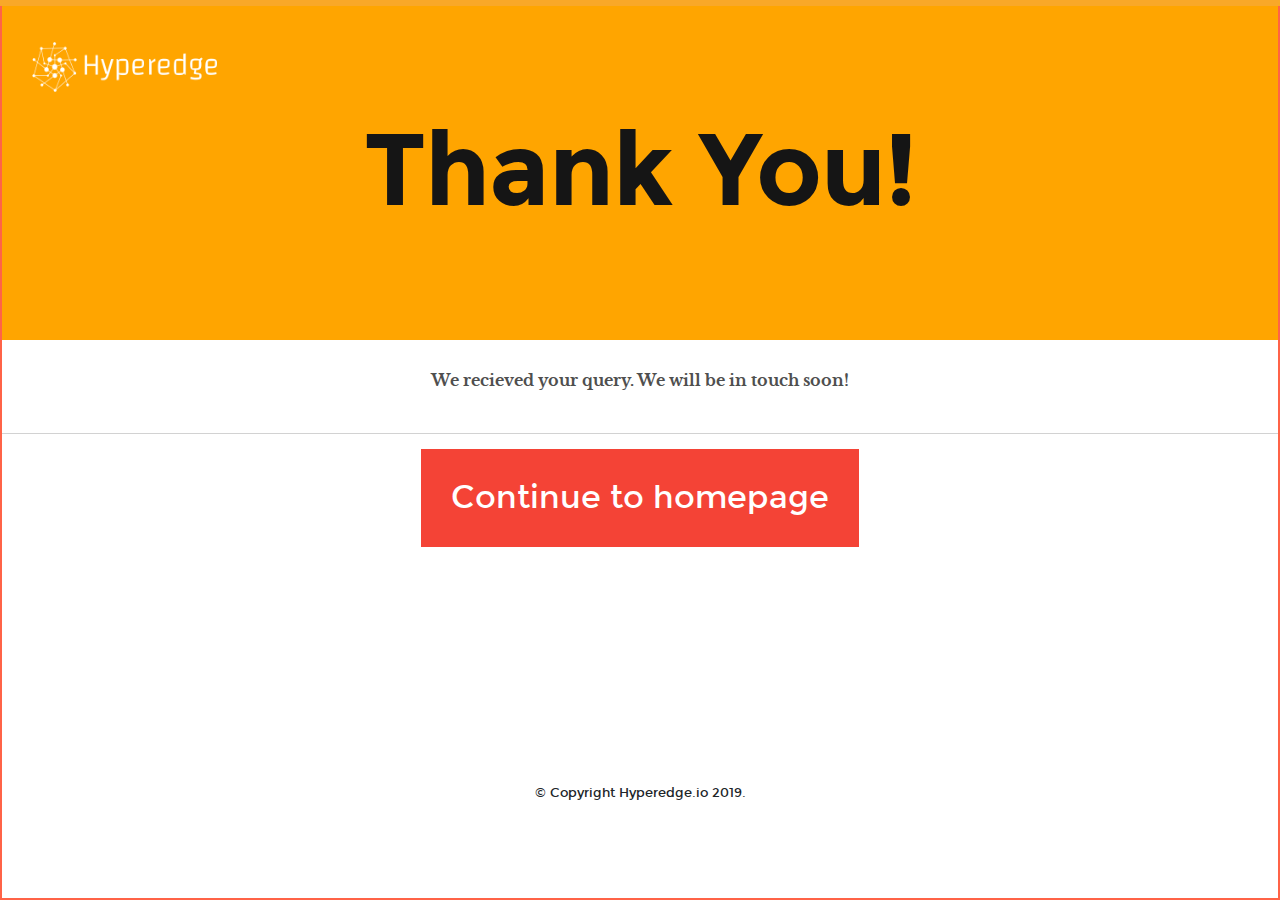
==== commit 2754216f: "Update thanks.html" ====
--- a/thanks.html
+++ b/thanks.html
@@ -1,9 +1,9 @@
 <!DOCTYPE html>
 <head>
  <meta charset="utf-8">
-	<title>Hyperedge.io</title>
-	<meta name="description" content="">  
-	<meta name="author" content="">
+	<title>Thanks for contacting us!</title>
+	<meta name="description" content="Thanks for contacting us!">  
+	<meta name="author" content="Shashank">
 
    <!-- mobile specific metas
    ================================================== -->
@@ -125,4 +125,4 @@
 
       </div> <!-- end footer-bottom -->
 </body>
-</html>+</html>
